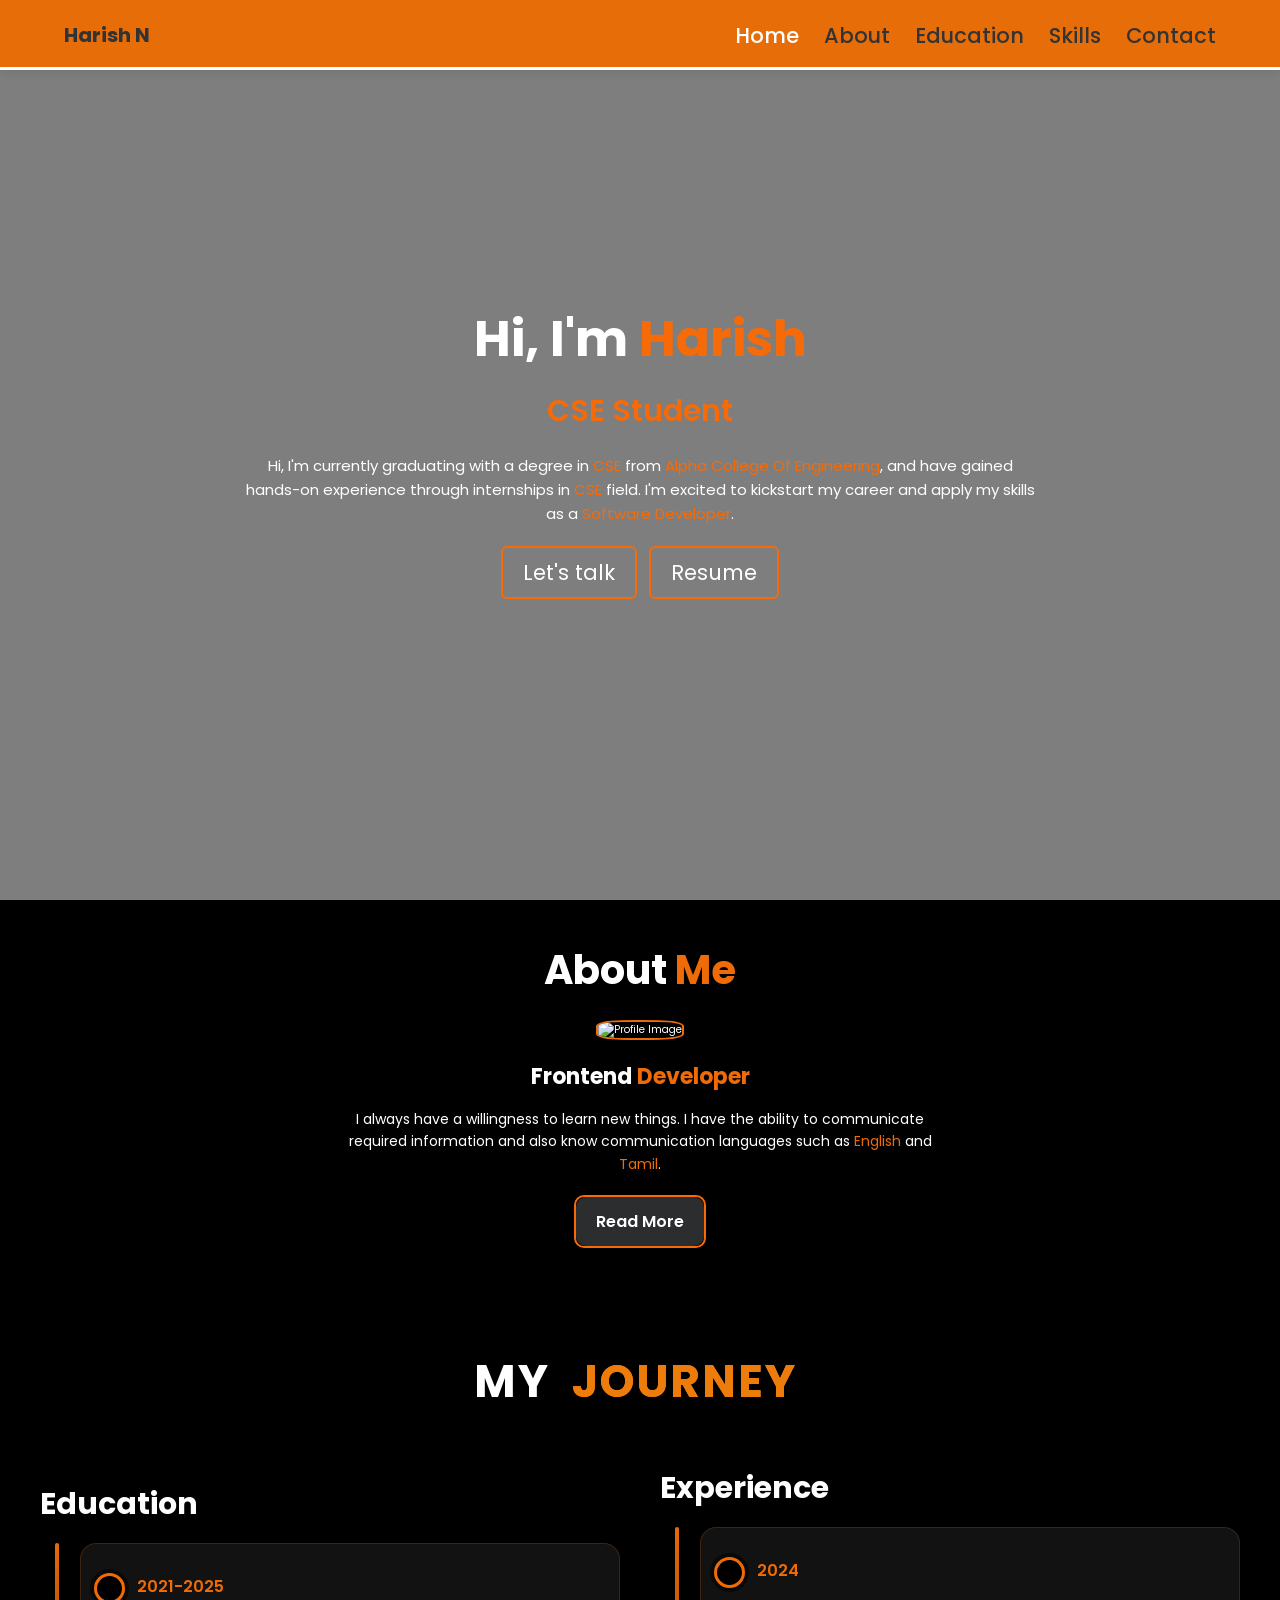
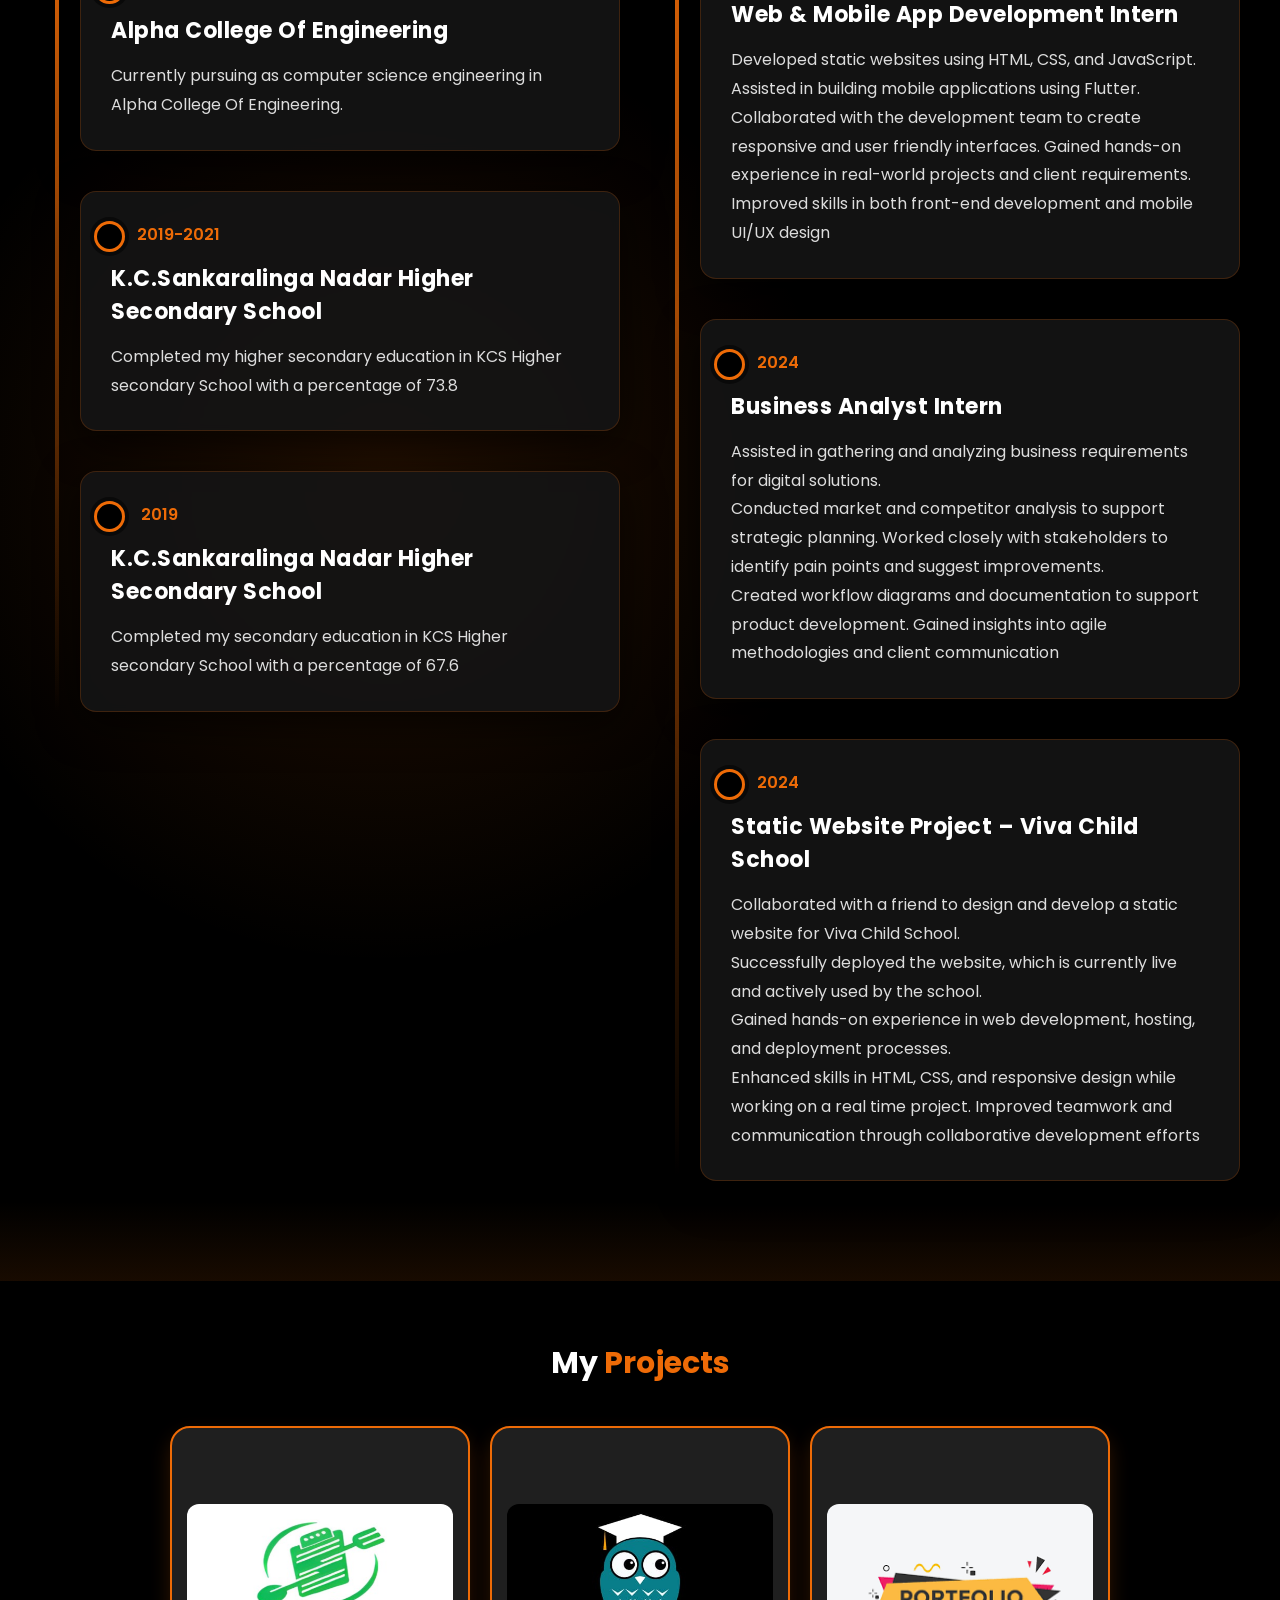
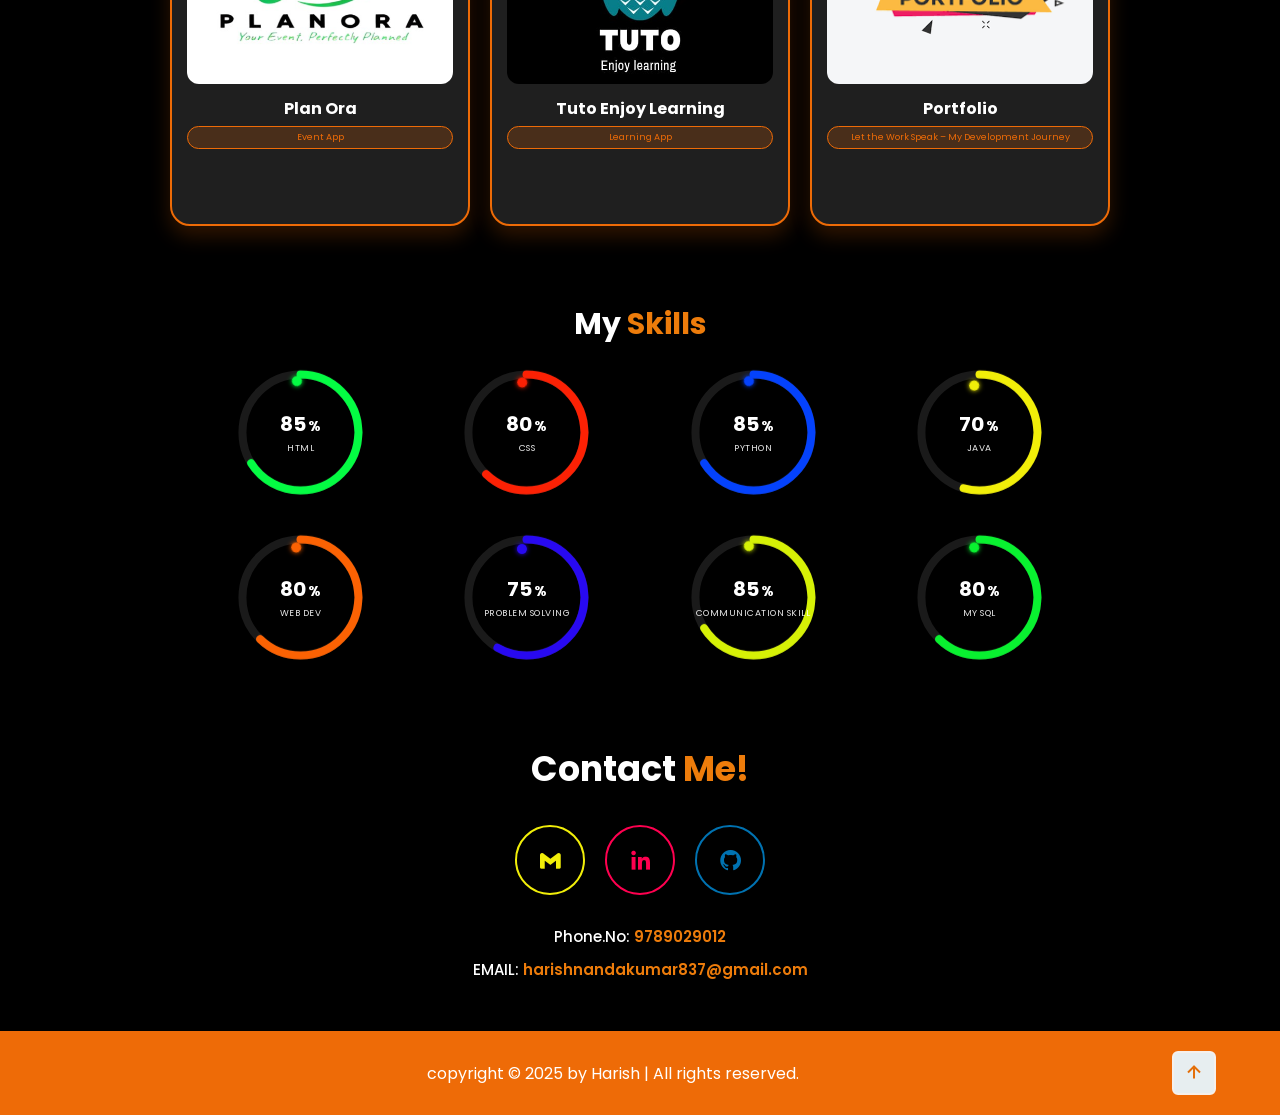
==== index.html @ 90ddfc9c "index.html" ====
<!DOCTYPE html>
<html lang="en">
<head>
    <meta charset="UTF-8">
    <meta http-equiv="X-UA-compatible" content="IE=edge">
    <meta name="viewport" content="width=device-width, initial-scale=1.0">
    <title>Myself</title>
    <link rel="stylesheet" href="style.css">
    
    <!--box icons -->
    <link href='https://unpkg.com/boxicons@2.1.4/css/boxicons.min.css' rel='stylesheet'>

    <script>
        (function(){if(!window.chatbase||window.chatbase("getState")!=="initialized"){window.chatbase=(...arguments)=>{if(!window.chatbase.q){window.chatbase.q=[]}window.chatbase.q.push(arguments)};window.chatbase=new Proxy(window.chatbase,{get(target,prop){if(prop==="q"){return target.q}return(...args)=>target(prop,...args)}})}const onLoad=function(){const script=document.createElement("script");script.src="https://www.chatbase.co/embed.min.js";script.id="yEPP8QdII_IVqNDQfXIu7";script.domain="www.chatbase.co";document.body.appendChild(script)};if(document.readyState==="complete"){onLoad()}else{window.addEventListener("load",onLoad)}})();
        </script>
    
</head>
<body>
    <!-- header section design -->

<header class="header">
    <a href="#" class="logo">Harish N<span class="animate" style="--i:1;"></span></a>
    
    <div class="hamburger" id="hamburger">
        <span class="bar"></span>
        <span class="bar"></span>
        <span class="bar"></span>
        <span class="animate" style="--i:2;"></span>
    </div>
    
    <nav class="navbar">
        <a href="#home" class="nav-link active">Home</a>
        <a href="#about" class="nav-link">About</a>
        <a href="#education" class="nav-link">Education</a>
        <a href="#skills1" class="nav-link">Skills</a>
        <a href="#contact" class="nav-link">Contact</a>
        
        <span class="active-nav"></span>
        <span class="animate" style="--i:2;"></span>
    </nav>
</header>

<section class="home" id="home">
  <div class="video-background">
    <video autoplay muted loop playsinline>
      <source src="./vd1.mp4" type="video/mp4">
      Your browser does not support the video tag.
    </video>
    <div class="video-overlay"></div>
  </div>

  <div class="home-content">
    <h1>Hi, I'm <span class="orange-text">Harish</span></h1>
    <div class="text-animate">
      <h3 class="animated-title">CSE Student</h3>
    </div>
    <p class="intro-text">
      Hi, I'm currently graduating with a degree in <span class="orange-text">CSE</span> from 
      <span class="orange-text">Alpha College Of Engineering</span>, and have gained hands-on 
      experience through internships in <span class="orange-text">CSE</span> field. I'm excited 
      to kickstart my career and apply my skills as a <span class="orange-text">Software Developer</span>.
    </p>
    <div class="btn-box">
      <a href="#contact" class="btn">Let's talk</a>
      <a target="_blank" href="./Harish Resume (8).pdf" class="btn">Resume</a>
    </div>
  </div>
</section>

<!-- About Section -->
<section class="about" id="about">
  <h2 class="heading">About <span>Me</span></h2>

  <div class="about-img">
    <img src="./IMG_2730.JPG" alt="Profile Image">
    <span class="circle-spin"></span>
  </div>

  <div class="about-content">
    <h3>Frontend <span>Developer</span></h3>
    <p>
      I always have a willingness to learn new things. I have the ability to communicate required information and also know communication languages such as 
      <span>English</span> and <span>Tamil</span>.
    </p>
    <div class="btn-box1">
      <a href="#" class="btn">Read More</a>
    </div>
  </div>
</section>


      <!--Education-->
     <section class="education" id="education">
        <h2 class="heading">My <span style = "color:rgb(237, 124, 11);">Journey</span></h2>
        
        <div class="education-row">
            <div class="education-column">
               &nbsp;&nbsp;&nbsp; <h3 class="title" style="font-size: 3rem;">Education</h3>
                <br>



                <div class="education-box">
                    <div class="education-content">
                        <div class="content">
                            <div class="year"><i class='bx bxs-calender'></i>&nbsp;&nbsp;&nbsp;&nbsp;2021-2025</div>
                            <h3> Alpha College Of Engineering</h3>
                            <p> Currently pursuing as computer science engineering in Alpha College Of Engineering. </p>
                        </div>
                    </div>


                    <div class="education-content">
                        <div class="content">
                            <div class="year"><i class='bx bxs-calender'></i>&nbsp;&nbsp;&nbsp;&nbsp;2019-2021</div>
                            <h3> K.C.Sankaralinga Nadar Higher Secondary School</h3>
                            <p> Completed my higher secondary education in KCS Higher secondary School with a percentage of 73.8 </p>
                        </div>
                    </div>

                    <div class="education-content">
                        <div class="content">
                            <div class="year"><i class='bx bxs-calender'></i> &nbsp;&nbsp;&nbsp;&nbsp;&nbsp;2019</div>
                            <h3> K.C.Sankaralinga Nadar Higher Secondary School</h3>
                            <p> Completed my secondary education in KCS Higher secondary  School with a percentage of 67.6</p>
                        </div>
                    </div>


                </div>
            </div>
        
        


        <!--Experience--> 
       
        
            <div class="education-column">
               <h3 class="title" style="font-size: 3rem;">Experience</h3>
               <br>


                <div class="education-box">
                    <div class="education-content">
                        <div class="content">
                            <div class="year"><i class='bx bxs-calender'></i>&nbsp;&nbsp;&nbsp;&nbsp;2024</div>
                            <h3> Web & Mobile App Development Intern </h3>
                            <p> Developed static websites using HTML, CSS, and JavaScript.
 <br>Assisted in building mobile applications using Flutter.
 Collaborated with the development team to create responsive and user
friendly interfaces.
 Gained hands-on experience in real-world projects and client requirements.
 Improved skills in both front-end development and mobile UI/UX design </p>
                        </div>
                    </div>


                    <div class="education-content">
                        <div class="content">
                            <div class="year"><i class='bx bxs-calender'></i>&nbsp;&nbsp;&nbsp;&nbsp;2024</div>
                            <h3>  Business Analyst Intern</h3>
                            <p>  Assisted in gathering and analyzing business requirements for digital
 solutions. <br>
 Conducted market and competitor analysis to support strategic planning.
 Worked closely with stakeholders to identify pain points and suggest
 improvements. <br>
 Created workflow diagrams and documentation to support product
 development.
 Gained insights into agile methodologies and client communication </p>
                        </div>
                    </div>
                    
                    <div class="education-content">
                        <div class="content">
                            <div class="year"><i class='bx bxs-calender'></i>&nbsp;&nbsp;&nbsp;&nbsp;2024</div>
                            <h3>  Static Website Project – Viva Child School</h3>
                            <p> Collaborated with a friend to design and develop a static website for Viva Child
 School. <br>
 Successfully deployed the website, which is currently live and actively used by
 the school. <br>
 Gained hands-on experience in web development, hosting, and deployment
 processes. <br>
 Enhanced skills in HTML, CSS, and responsive design while working on a real
time project.
 Improved teamwork and communication through collaborative development
 efforts</p>
                        </div>
                    </div>

                </div>
            </div>


        </div>
        

     </section>

 





<section class="projects" id="projects">
  <h2 class="heading">My <span>Projects</span></h2>

  <div class="projects-container">
    <!-- Project 1: Plan Ora -->
    <div class="project-card">
      <div class="project-inner">
        <div class="project-front">
          <img src="WhatsApp Image 2025-06-29 at 5.34.53 PM.jpeg" alt="Plan Ora" class="project-img">
          <h3 class="project-title">Plan Ora</h3>
          <span class="project-badge">Event App</span>
        </div>
        <div class="project-back">
          <div class="project-details">
            <h3>Plan Ora</h3>
            <p>Plan Ora solves the common chaos of event planning by putting everything in one simple app. It’s mobile-first, intuitive, and efficient — a perfect companion for any event host.</p>
            <ul class="project-tech">
              <li>Flutter</li>
              <li>Firebase</li>
              <li>FlutterFlow</li>
            </ul>
          </div>
        </div>
      </div>
    </div>

    <!-- Project 2: Tuto Enjoy Learning -->
    <div class="project-card">
      <div class="project-inner">
        <div class="project-front">
          <img src="tuto1.jpg" alt="Tuto App" class="project-img">
          <h3 class="project-title">Tuto Enjoy Learning</h3>
          <span class="project-badge">Learning App</span>
        </div>
        <div class="project-back">
          <div class="project-details">
            <h3>Tuto: Enjoy Learning</h3>
            <p>Learning app designed to simplify topics with notes,videos and previous year Question Paper.</p>
            <ul class="project-tech">
              <li>FlutterFlow</li>
              <li>Firebase</li>
              <li>Flutter</li>
            </ul>
          </div>
        </div>
      </div>
    </div>
     <!-- Project 3: Portfolio-->
    <div class="project-card">
      <div class="project-inner">
        <div class="project-front">
          <img src="images.png" alt="Plan Ora" class="project-img">
          <h3 class="project-title">Portfolio</h3>
          <span class="project-badge">Let the Work Speak – My Development Journey</span>
        </div>
        <div class="project-back">
          <div class="project-details">
            <h3>Portfolio</h3>
            <p>This interactive portfolio was built to showcase my skills, creativity, and journey as a developer and designer. With a dark-themed UI, smooth transitions, and responsive layout, it reflects my attention to detail and user-focused design approach. The site includes sections like About Me, Education, Projects, and Contact — each crafted to deliver a seamless experience across devices.

</p>
            <ul class="project-tech">
              <li>HTML</li>
              <li>CSS</li>
              <li>Java Script</li>
            </ul>
          </div>
        </div>
      </div>
    </div>
  </div>
</section>


<!-- skills.html -->
<section class="skills1" id="skills1">
    <h2 class="heading">My <span style="color:rgb(237, 124, 11);">Skills</span></h2>
    <div class="skills-container">
        <!-- Skill 1 - HTML -->
        <div class="skill-card">
            <div class="percent" style="--clr:#04fc43;--num:85;">
                <div class="dot"></div>
                <svg>
                    <circle cx="50%" cy="50%" r="45%"></circle>
                    <circle cx="50%" cy="50%" r="45%"></circle>
                </svg>
                <div class="number">
                    <h2>85<span>%</span></h2>
                    <p>HTML</p>
                </div>
            </div>
        </div>

        <!-- Skill 2 - CSS -->
        <div class="skill-card">
            <div class="percent" style="--clr:#fc2104;--num:80;">
                <div class="dot"></div>
                <svg>
                    <circle cx="50%" cy="50%" r="45%"></circle>
                    <circle cx="50%" cy="50%" r="45%"></circle>
                </svg>
                <div class="number">
                    <h2>80<span>%</span></h2>
                    <p>CSS</p>
                </div>
            </div>
        </div>

        <!-- Skill 3 - Python -->
        <div class="skill-card">
            <div class="percent" style="--clr:#0442fc;--num:85;">
                <div class="dot"></div>
                <svg>
                    <circle cx="50%" cy="50%" r="45%"></circle>
                    <circle cx="50%" cy="50%" r="45%"></circle>
                </svg>
                <div class="number">
                    <h2>85<span>%</span></h2>
                    <p>Python</p>
                </div>
            </div>
        </div>

        <!-- Skill 4 - Java -->
        <div class="skill-card">
            <div class="percent" style="--clr:#f1ee09;--num:70;">
                <div class="dot"></div>
                <svg>
                    <circle cx="50%" cy="50%" r="45%"></circle>
                    <circle cx="50%" cy="50%" r="45%"></circle>
                </svg>
                <div class="number">
                    <h2>70<span>%</span></h2>
                    <p>Java</p>
                </div>
            </div>
        </div>

        <!-- Skill 5 - Web Dev -->
        <div class="skill-card">
            <div class="percent" style="--clr:#fb6203;--num:80;">
                <div class="dot"></div>
                <svg>
                    <circle cx="50%" cy="50%" r="45%"></circle>
                    <circle cx="50%" cy="50%" r="45%"></circle>
                </svg>
                <div class="number">
                    <h2>80<span>%</span></h2>
                    <p>Web Dev</p>
                </div>
            </div>
        </div>

        <!-- Skill 6 - Data Analysis -->
        <div class="skill-card">
            <div class="percent" style="--clr:#2809f1;--num:75;">
                <div class="dot"></div>
                <svg>
                    <circle cx="50%" cy="50%" r="45%"></circle>
                    <circle cx="50%" cy="50%" r="45%"></circle>
                </svg>
                <div class="number">
                    <h2>75<span>%</span></h2>
                    <p>Problem Solving</p>
                </div>
            </div>
        </div>

        <!-- Skill 7 - Communication -->
        <div class="skill-card">
            <div class="percent" style="--clr:#d6f106;--num:85;">
                <div class="dot"></div>
                <svg>
                    <circle cx="50%" cy="50%" r="45%"></circle>
                    <circle cx="50%" cy="50%" r="45%"></circle>
                </svg>
                <div class="number">
                    <h2>85<span>%</span></h2>
                    <p>Communication Skill</p>
                </div>
            </div>
        </div>

        <!-- Skill 8 - Problem Solving -->
        <div class="skill-card">
            <div class="percent" style="--clr:#09f130;--num:80;">
                <div class="dot"></div>
                <svg>
                    <circle cx="50%" cy="50%" r="45%"></circle>
                    <circle cx="50%" cy="50%" r="45%"></circle>
                </svg>
                <div class="number">
                    <h2>80<span>%</span></h2>
                    <p>My SQL</p>
                </div>
            </div>
        </div>
    </div>
</section>


<!-- Contact Section -->
<section class="contact" id="contact">
    <h1 class="heading">Contact <span style="color:rgb(237, 124, 11);">Me!</span></h1>
    
    <div class="contact-content">
        <div class="home-sci">
            <a href="https://mail.google.com/mail/u/0/#inbox" style="--color: #f1ee09"><i class='bx bxl-gmail'></i></a>
            <a href="https://www.linkedin.com/in/mani-kumar-gk-b82547330/" style="--color: #FF0050"><i class='bx bxl-linkedin'></i></a> 
            <a href="https://github.com/MANIKUMAR444?tab=repositories" style="--color: #0072b1"><i class='bx bxl-github'></i></a>
        </div>
        
        <div class="contact-info">
            <h2>Phone.No: <span>9789029012</span></h2>
            <h3>EMAIL: <span>harishnandakumar837@gmail.com</span></h3>
        </div>
    </div>
</section>

<!-- Footer Section -->
<footer class="footer">
    <div class="footer-container">
        <div class="footer-text">
            <p>copyright &copy; 2025 by Harish | All rights reserved.</p>
        </div>
        <div class="footer-iconTop">
            <a href="#" aria-label="Back to top"><i class='bx bx-up-arrow-alt'></i></a>
        </div>
    </div>
</footer>
<script src="./script.js"></script>
</body>


</header>
</html>
---- style.css ----
@import url('https://fonts.googleapis.com/css2?family=Poppins:wght@300;400;500;600;700;800;900&display=swap');

* {
    margin: 0;
    padding: 0;
    box-sizing: border -box;
    text-decoration: none;
    border: none;
    outline:none;
    scroll-behavior: smooth;
    font-family: 'poppins', sans-serif;
}
:root {
    --bg-color:#000000;
    --second-bg-color:#112e4z;
    --text-color:#ededed;
    --main-color:#11a3dc;
}

html {
    font-size: 62.5%;
    overflow:-xhidden;
}
body{
    background-color: var(--bg-color);
    color: var(--text-color);
}


/* Base Variables */
:root {
    --primary-color: rgb(231, 109, 9);
    --text-color: #333;
    --bg-color: #fdfdfd;
    --nav-height: 70px;
    --transition-speed: 0.3s;
}

/* Reset and Base Styles */
* {
    margin: 0;
    padding: 0;
    box-sizing: border-box;
}

body {
    font-family: 'Segoe UI', Tahoma, Geneva, Verdana, sans-serif;
    overflow-x: hidden;
}

/* Header Styles */
.header {
    position: fixed;
    top: 0;
    left: 0;
    width: 100%;
    height: var(--nav-height);
    padding: 0 5%;
    background: var(--primary-color);
    display: flex;
    justify-content: space-between;
    align-items: center;
    z-index: 1000;
    box-shadow: 0 2px 10px rgba(0, 0, 0, 0.1);
}

.logo {
    font-size: 2rem;
    color: var(--text-color);
    font-weight: 700;
    text-decoration: none;
    z-index: 1001;
}

/* Navigation Styles - Desktop */
.navbar {
    display: flex;
    align-items: center;
    transition: all var(--transition-speed) ease;
}

.nav-link {
    font-size: 2.1rem;
    color: var(--text-color);
    font-weight: 500;
    margin-left: 2.5rem;
    text-decoration: none;
    position: relative;
    padding: 0.5rem 0;
    transition: color var(--transition-speed) ease;
}

.nav-link:hover,
.nav-link.active {
    color: #fff;
}

.active-nav {
    position: absolute;
    bottom: 0;
    left: 0;
    width: 100%;
    height: 3px;
    background: #fff;
    transition: all var(--transition-speed) ease;
}

/* Hamburger Menu - Hidden on Desktop */
.hamburger {
    display: none;
    cursor: pointer;
    z-index: 1001;
}

.hamburger .bar {
    display: block;
    width: 25px;
    height: 3px;
    margin: 5px auto;
    background: var(--text-color);
    transition: all var(--transition-speed) ease;
}

/* Responsive Styles */
@media (max-width: 992px) {
    .header {
        padding: 0 3%;
    }
    
    .nav-link {
        margin-left: 1.8rem;
    }
}

/* Tablet and Mobile Styles */
@media (max-width: 768px) {
    .hamburger {
        display: block;
    }
    
    .hamburger.active .bar:nth-child(1) {
        transform: translateY(8px) rotate(45deg);
    }
    
    .hamburger.active .bar:nth-child(2) {
        opacity: 0;
    }
    
    .hamburger.active .bar:nth-child(3) {
        transform: translateY(-8px) rotate(-45deg);
    }
    
    .navbar {
        position: fixed;
        top: var(--nav-height);
        right: -100%;
        width: 70%;
        height: calc(100vh - var(--nav-height));
        background: var(--primary-color);
        flex-direction: column;
        justify-content: flex-start;
        padding-top: 3rem;
        transition: all var(--transition-speed) ease;
    }
    
    .navbar.active {
        right: 0;
    }
    
    .nav-link {
        margin: 1.5rem 0;
        font-size: 1.3rem;
        transform: translateX(20px);
        opacity: 0;
        transition: all 0.4s ease;
    }
    
    .navbar.active .nav-link {
        transform: translateX(0);
        opacity: 1;
    }
    
    /* Staggered animation for nav links */
    .navbar.active .nav-link:nth-child(1) { transition-delay: 0.1s; }
    .navbar.active .nav-link:nth-child(2) { transition-delay: 0.2s; }
    .navbar.active .nav-link:nth-child(3) { transition-delay: 0.3s; }
    .navbar.active .nav-link:nth-child(4) { transition-delay: 0.4s; }
    .navbar.active .nav-link:nth-child(5) { transition-delay: 0.5s; }
    
    .active-nav {
        display: none;
    }
}

/* Small Mobile Screens */
@media (max-width: 480px) {
    .navbar {
        width: 80%;
    }
    
    .logo {
        font-size: 1.8rem;
    }
    
    .nav-link {
        font-size: 1.2rem;
    }
}



/* --- Home Section with Video Background --- */
.home {
  position: relative;
  width: 100%;
  height: 100vh;
  overflow: hidden;
  display: flex;
  align-items: center;
  justify-content: center;
}

/* Video background container */
.video-background {
  position: absolute;
  top: 0;
  left: 0;
  height: 100%;
  width: 100%;
  z-index: 0;
  overflow: hidden;
}

/* Video element */
.video-background video {
  width: 100%;
  height: 100%;
  object-fit: cover;
  display: block;
}

/* Overlay to darken video */
.video-overlay {
  position: absolute;
  top: 0;
  left: 0;
  width: 100%;
  height: 100%;
  background-color: rgba(0, 0, 0, 0.5); /* adjust darkness here */
  z-index: 1;
}

/* Content over video */
.home-content {
  position: relative;
  z-index: 2;
  max-width: 90%;
  text-align: center;
  color: #fff;
  padding: 0 1rem;
}

.home-content h1 {
  font-size: clamp(2.5rem, 8vw, 5rem);
  margin-bottom: 1.2rem;
  font-weight: 700;
}

.animated-title {
  font-size: clamp(1.5rem, 6vw, 3rem);
  font-weight: 600;
  color: rgb(246, 107, 8);
  margin-bottom: 2rem;
}

.orange-text {
  color: rgb(246, 107, 8);
}

.intro-text {
  font-size: clamp(1rem, 3vw, 1.5rem);
  line-height: 1.6;
  max-width: 800px;
  margin: 0 auto 2rem;
}

.btn-box {
  display: flex;
  justify-content: center;
  gap: 1.2rem;
  flex-wrap: wrap;
  margin-top: 1.5rem;
}

.btn {
  padding: 0.9rem 2rem;
  border: 2px solid rgb(246, 107, 8);
  color: #fff;
  font-size: 2.1rem;
  text-decoration: none;
  border-radius: 6px;
  position: relative;
  overflow: hidden;
  transition: all 0.3s ease;
  background: transparent;
}

.btn::before {
  content: '';
  position: absolute;
  width: 0%;
  height: 100%;
  background: rgb(246, 107, 8);
  top: 0;
  left: 0;
  z-index: -1;
  transition: width 0.4s;
}

.btn:hover::before {
  width: 100%;
}

.btn:hover {
  color: #000;
}

/* --- Responsive Padding Fix --- */
@media (max-width: 768px) {
  .home-content {
    padding: 1rem 0.5rem;
  }

  .btn {
    width: 100%;
    text-align: center;
  }
}

/* About Section */
.about {
  color: #fff;
  background: #000;
  display: flex;
  flex-direction: column;
  align-items: center;
  text-align: center;
  padding: 4rem 1.5rem;
}

/* Heading */
.heading {
  font-size: 4rem;
  margin-bottom: 2rem;
}

.heading span,
.about-content h3 span,
.about-content p span {
  color: #ee6b07;
}

/* Image */
.about-img {
  max-width: 240px;
  width: 100%;
  border-radius: 50%;
  overflow: hidden;
  margin-bottom: 2rem;
}

.about-img img {
  width: 100%;
  height: auto;
  border-radius: 30%;
  border: 0.2rem solid #ee6b07;
  object-fit: cover;
}

/* Content */
.about-content {
  max-width: 600px;
}

.about-content h3 {
  font-size: 2.2rem;
  margin-bottom: 1rem;
}

.about-content p {
  font-size: 1.4rem;
  margin: 1.5rem 0 2rem;
  line-height: 1.6;
}

/* Button */
.btn-box1 {
  display: flex;
  justify-content: center;
}

.btn-box1 .btn {
  position: relative;
  display: inline-flex;
  justify-content: center;
  align-items: center;
  padding: 1.2rem 2rem;
  color: #fff;
  font-size: 1.6rem;
  font-weight: 600;
  text-decoration: none;
  border-radius: 10px;
  z-index: 0;
  transition: 0.3s;
}

/* Glowing effect */
.btn-box1 .btn::after {
  content: "";
  position: absolute;
  width: 100%;
  height: 100%;
  background-color: #2b2d2e;
  border-radius: 10px;
  z-index: -1;
}

.btn-box1 .btn::before {
  content: "";
  position: absolute;
  top: -2px;
  left: -2px;
  width: calc(100% + 4px);
  height: calc(100% + 4px);
  background: linear-gradient(
    45deg,
    #ff0000, #ff7300, #fffb00, #48ff00,
    #00ffd5, #002bff, #ff00cb, #ff0000
  );
  background-size: 600%;
  filter: blur(8px);
  animation: glowing 20s linear infinite;
  opacity: 0;
  z-index: -2;
  border-radius: 10px;
  transition: opacity 0.3s ease-in-out;
}

.btn-box1 .btn:hover::before {
  opacity: 1;
}

.btn-box1 .btn:active {
  color: #000;
  font-weight: bold;
}

.btn-box1 .btn:active::after {
  background: transparent;
}

@keyframes glowing {
  0% { background-position: 0 0; }
  50% { background-position: 400% 0; }
  100% { background-position: 0 0; }
}

/* Responsive Styles */
@media (max-width: 768px) {
  .heading {
    font-size: 3rem;
  }

  .about-img {
    max-width: 180px;
  }

  .about-content h3 {
    font-size: 1.9rem;
  }

  .about-content p {
    font-size: 1.3rem;
  }

  .btn-box1 .btn {
    font-size: 1.4rem;
    padding: 1rem 1.5rem;
  }
}

@media (max-width: 480px) {
  .heading {
    font-size: 2.5rem;
  }

  .about-img {
    max-width: 150px;
  }

  .about-content h3 {
    font-size: 1.7rem;
  }

  .about-content p {
    font-size: 1.2rem;
  }

  .btn-box1 .btn {
    font-size: 1.3rem;
    padding: 0.9rem 1.2rem;
  }
}

/* Education Section - Ultra Premium Hover */
.education {
  background: #000;
  color: #fff;
  padding: 6rem 2rem;
  position: relative;
  overflow: hidden;
}

.education::before {
  content: '';
  position: absolute;
  top: 0;
  left: 0;
  width: 100%;
  height: 100%;
  background: 
    radial-gradient(circle at 30% 50%, rgba(238, 107, 7, 0.15) 0%, transparent 40%),
    linear-gradient(to bottom, transparent 95%, rgba(238, 107, 7, 0.1));
  z-index: 0;
}

.education .heading {
  font-size: 4.5rem;
  text-align: center;
  margin-bottom: 5rem;
  position: relative;
  z-index: 2;
  font-weight: 700;
  text-transform: uppercase;
  letter-spacing: 2px;
}

.education .heading span {
  position: relative;
  background: linear-gradient(to right, #ee6b07, #ff9a3d);
  -webkit-background-clip: text;
  background-clip: text;
  color: transparent;
  padding: 0 10px;
}

/* Timeline Structure */
.education-row {
  display: flex;
  flex-wrap: wrap;
  justify-content: space-between;
  gap: 4rem;
  position: relative;
  z-index: 1;
  max-width: 1400px;
  margin: 0 auto;
}

.education-column {
  flex: 1 1 45%;
  min-width: 300px;
}

/* Premium Timeline Design */
.education-box {
  position: relative;
  padding-left: 4rem;
}

.education-box::before {
  content: '';
  position: absolute;
  top: 0;
  left: 1.5rem;
  height: 100%;
  width: 4px;
  background: linear-gradient(to bottom, 
    #ee6b07 0%, 
    rgba(238, 107, 7, 0.7) 30%, 
    rgba(238, 107, 7, 0.3) 70%, 
    transparent 100%);
  border-radius: 3px;
}

/* Ultra Premium Card */
.education-content {
  position: relative;
  margin-bottom: 4rem;
}

.education-content .content {
  padding: 3rem;
  background: rgba(20, 20, 20, 0.9);
  border-radius: 16px;
  border: 1px solid rgba(238, 107, 7, 0.2);
  box-shadow: 0 12px 40px rgba(0, 0, 0, 0.6);
  transition: all 0.5s cubic-bezier(0.215, 0.61, 0.355, 1);
  position: relative;
  overflow: hidden;
  backdrop-filter: blur(5px);
}

/* Revolutionary Hover Effect */
.education-content .content::before {
  content: '';
  position: absolute;
  top: 0;
  left: -100%;
  width: 100%;
  height: 100%;
  background: linear-gradient(90deg, 
    transparent, 
    rgba(238, 107, 7, 0.2), 
    transparent);
  transition: 0.6s;
}

.education-content .content:hover {
  background: #ee6b07;
  transform: translateY(-10px) scale(1.02);
  box-shadow: 
    0 20px 50px rgba(238, 107, 7, 0.5),
    0 0 0 3px rgba(255, 255, 255, 0.1);
  border-color: transparent;
}

.education-content .content:hover::before {
  left: 100%;
}

/* Animated Timeline Dot */
.education-content::after {
  content: '';
  position: absolute;
  top: 30px;
  left: 1.35rem;
  width: 2.5rem;
  height: 2.5rem;
  background: #000;
  border: 3px solid #ee6b07;
  border-radius: 50%;
  z-index: 2;
  transition: all 0.5s ease;
  box-shadow: 0 0 0 4px rgba(0, 0, 0, 0.5);
}

.education-content:hover::after {
  background: #ee6b07;
  transform: scale(1.1);
  box-shadow: 
    0 0 0 4px rgba(0, 0, 0, 0.5),
    0 0 20px 5px rgba(238, 107, 7, 0.8);
}

/* Content Styling */
.education-content .year {
  font-size: 1.6rem;
  color: #ee6b07;
  margin-bottom: 1rem;
  display: flex;
  align-items: center;
  font-weight: 600;
  transition: all 0.4s ease;
}

.education-content .content:hover .year {
  color: #000;
}

.education-content .year i {
  margin-right: 1rem;
  font-size: 1.8rem;
}

.education-content h3 {
  font-size: 2.2rem;
  margin: 1.5rem 0;
  color: #fff;
  font-weight: 700;
  letter-spacing: 0.5px;
  transition: all 0.4s ease;
}

.education-content .content:hover h3 {
  color: #000;
  text-shadow: 0 2px 5px rgba(0, 0, 0, 0.1);
}

.education-content p {
  font-size: 1.6rem;
  line-height: 1.8;
  color: #ddd;
  transition: all 0.4s ease;
}

.education-content .content:hover p {
  color: #000;
}

/* Responsive Design */
@media (max-width: 1400px) {
  .education-row {
    max-width: 1200px;
  }
}

@media (max-width: 1200px) {
  .education .heading {
    font-size: 4rem;
  }
  .education-content .content {
    padding: 2.5rem;
  }
}

@media (max-width: 992px) {
  .education {
    padding: 5rem 1.5rem;
  }
  .education-row {
    gap: 3rem;
  }
  .education-box {
    padding-left: 3.5rem;
  }
}

@media (max-width: 768px) {
  .education .heading {
    font-size: 3.5rem;
  }
  .education-row {
    flex-direction: column;
  }
  .education-column {
    flex: 1 1 100%;
  }
  .education-box::before {
    left: 1.25rem;
  }
  .education-content::after {
    left: 1.1rem;
  }
}

@media (max-width: 576px) {
  .education {
    padding: 4rem 1rem;
  }
  .education .heading {
    font-size: 3rem;
    margin-bottom: 4rem;
  }
  .education-content .content {
    padding: 2rem;
  }
  .education-content h3 {
    font-size: 2rem;
  }
  .education-content p {
    font-size: 1.5rem;
  }
}

@media (max-width: 400px) {
  .education .heading {
    font-size: 2.5rem;
  }
  .education-box {
    padding-left: 3rem;
  }
  .education-content::after {
    width: 2.2rem;
    height: 2.2rem;
    left: 0.9rem;
  }
  .education-content .year {
    font-size: 1.4rem;
  }
}



/* CSS - Perfectly Responsive Skills Section */
.skills1 {
    background: #000;
    padding: 2rem 1rem;
    width: 100%;
    box-sizing: border-box;
}

.skills1 .heading {
    font-size: clamp(1.8rem, 6vw, 3rem);
    text-align: center;
    margin-bottom: 1.5rem;
    color: #fff;
    line-height: 1.2;
}

.skills1 .heading span {
    color: rgb(237, 124, 11);
}

/* Container with perfect spacing */
.skills-container {
    display: grid;
    grid-template-columns: repeat(auto-fit, minmax(120px, 1fr));
    gap: 1rem;
    width: 100%;
    max-width: 800px;
    margin: 0 auto;
    padding: 0 0.5rem;
    justify-items: center;
}

/* Skill card with fixed aspect ratio */
.skill-card {
    position: relative;
    width: 100%;
    max-width: 150px;
    aspect-ratio: 1/1;
    display: flex;
    justify-content: center;
    align-items: center;
    padding: 5%;
    box-sizing: border-box;
}

/* Circular progress with perfect centering */
.skill-card .percent {
    position: relative;
    width: 100%;
    height: 100%;
}

.skill-card .percent svg {
    width: 100%;
    height: 100%;
    transform: rotate(-90deg);
}

.skill-card .percent svg circle {
    fill: transparent;
    stroke-width: 8;
    stroke: #1a1a1a;
    stroke-linecap: round;
    transform-origin: 50% 50%;
}

.skill-card .percent svg circle:nth-child(2) {
    stroke: var(--clr);
    stroke-dasharray: 283;
    stroke-dashoffset: calc(283 - (283 * var(--num)) / 100);
    opacity: 0;
    animation: fadeIn 1s linear forwards;
    animation-delay: 1s;
}

/* Dot indicator */
.dot {
    position: absolute;
    top: 5%;
    left: 50%;
    width: 10px;
    height: 10px;
    background: var(--clr);
    border-radius: 50%;
    transform: translateX(-50%) rotate(calc(3.6deg * var(--num)));
    transform-origin: bottom center;
    z-index: 10;
    animation: rotateDot 2s linear forwards;
    box-shadow: 0 0 5px var(--clr);
}

/* Centered number display */
.number {
    position: absolute;
    top: 50%;
    left: 50%;
    transform: translate(-50%, -50%);
    text-align: center;
    width: 100%;
    opacity: 0;
    animation: fadeIn 1s linear forwards;
    animation-delay: 1.5s;
}

.number h2 {
    font-size: clamp(1.2rem, 5vw, 2rem);
    color: #fff;
    margin: 0;
    display: flex;
    justify-content: center;
    align-items: baseline;
}

.number h2 span {
    font-size: 0.7em;
    margin-left: 2px;
}

.number p {
    font-size: clamp(0.6rem, 3vw, 0.9rem);
    color: rgba(255, 255, 255, 0.9);
    margin-top: 0.3rem;
    text-transform: uppercase;
    letter-spacing: 0.5px;
}

/* Animations */
@keyframes fadeIn {
    0% { opacity: 0; }
    100% { opacity: 1; }
}

@keyframes rotateDot {
    0% { transform: translateX(-50%) rotate(0deg); }
    100% { transform: translateX(-50%) rotate(calc(3.6deg * var(--num))); }
}

/* Responsive adjustments */
@media (max-width: 480px) {
    .skills-container {
        grid-template-columns: repeat(2, 1fr);
        gap: 0.8rem;
    }
    .skill-card {
        max-width: 130px;
    }
}

@media (min-width: 768px) {
    .skills-container {
        grid-template-columns: repeat(3, 1fr);
        max-width: 900px;
    }
}

@media (min-width: 992px) {
    .skills-container {
        grid-template-columns: repeat(4, 1fr);
        gap: 1.5rem;
    }
}


/* Contact Section - Fully Responsive */
.contact {
    background: #000;
    color: #fff;
    padding: 5rem 1rem;
    text-align: center;
    width: 100%;
    position: relative;
}

.contact .heading {
    font-size: clamp(2rem, 8vw, 3.5rem);
    margin-bottom: 2rem;
    position: relative;
    display: inline-block;
}

.contact-content {
    max-width: 800px;
    margin: 0 auto;
    display: flex;
    flex-direction: column;
    align-items: center;
    gap: 2rem;
}

.home-sci {
    display: flex;
    justify-content: center;
    gap: 2rem;
    padding: 1rem 0;
    flex-wrap: wrap;
}

.home-sci a {
    display: inline-flex;
    justify-content: center;
    align-items: center;
    width: clamp(50px, 10vw, 70px);
    height: clamp(50px, 10vw, 70px);
    background: transparent;
    border: 0.2rem solid var(--color);
    border-radius: 50%;
    font-size: clamp(1.5rem, 5vw, 2.5rem);
    color: var(--color);
    text-decoration: none;
    transition: all 0.5s ease;
    position: relative;
    overflow: hidden;
    z-index: 1;
}

.home-sci a:hover {
    background-color: var(--color);
    color: #040404;
    box-shadow: 0 0 10px var(--color),
                0 0 25px var(--color),
                0 0 50px var(--color);
    transform: translateY(-5px);
}

.contact-info {
    display: flex;
    flex-direction: column;
    gap: 1rem;
    width: 100%;
}

.contact h2, 
.contact h3 {
    font-size: clamp(1rem, 4vw, 1.5rem);
    font-weight: 500;
    color: #fff;
}

.contact h2 span, 
.contact h3 span {
    color: rgb(237, 124, 11);
    font-weight: 600;
}

/* Responsive Adjustments */
@media (max-width: 600px) {
    .contact-content {
        gap: 1.5rem;
    }
    
    .home-sci {
        gap: 1.5rem;
    }
    
    .home-sci a {
        width: 50px;
        height: 50px;
        font-size: 1.5rem;
    }
}

@media (max-width: 400px) {
    .contact {
        padding: 3rem 1rem;
    }
    
    .home-sci {
        gap: 1rem;
    }
    
    .contact-info {
        gap: 0.8rem;
    }
}


/* Footer - Fully Responsive */
.footer {
    background: #ee6b07;
    padding: 2rem 5%;
    width: 100%;
    box-sizing: border-box;
}

.footer-container {
    max-width: 1200px;
    margin: 0 auto;
    display: flex;
    justify-content: space-between;
    align-items: center;
    flex-wrap: wrap;
    gap: 1rem;
}

.footer-text {
    font-size: clamp(1rem, 3vw, 1.6rem);
    color: #fff;
    text-align: center;
    flex: 1;
    min-width: 200px;
}

.footer-iconTop {
    display: flex;
    justify-content: center;
    align-items: center;
}

.footer-iconTop a {
    position: relative;
    display: inline-flex;
    justify-content: center;
    align-items: center;
    padding: clamp(0.6rem, 2vw, 0.8rem);
    background: #e7eef0;
    border: 0.2rem solid #f6f0eb;
    border-radius: 0.6rem;
    z-index: 1;
    overflow: hidden;
    transition: all 0.3s ease;
}

.footer-iconTop a::before {
    content: '';
    position: absolute;
    top: 0;
    left: 0;
    width: 0;
    height: 100%;
    background: rgb(2, 169, 240);
    z-index: -1;
    transition: 0.5s ease;
}

.footer-iconTop a:hover::before {
    width: 100%;
}

.footer-iconTop a i {
    font-size: clamp(1.8rem, 4vw, 2.4rem);
    color: rgb(228, 111, 9);
    transition: 0.5s ease;
}

/* Responsive adjustments */
@media (max-width: 600px) {
    .footer-container {
        flex-direction: column;
        gap: 1.5rem;
    }
    
    .footer-text {
        order: 2;
        min-width: 100%;
    }
    
    .footer-iconTop {
        order: 1;
    }
}

@media (max-width: 400px) {
    .footer {
        padding: 1.5rem 5%;
    }
    
    .footer-text p {
        font-size: 0.9rem;
    }
    
    .footer-iconTop a {
        padding: 0.5rem;
    }
    
    .footer-iconTop a i {
        font-size: 1.5rem;
    }
}

.projects {
  background: #000;
  padding: 6rem 2rem;
  color: #fff;
}

.projects .heading {
  text-align: center;
  font-size: 3rem;
  margin-bottom: 4rem;
}

.projects .heading span {
  color: #ee6b07;
}

.projects-container {
  display: flex;
  flex-wrap: wrap;
  gap: 2rem;
  justify-content: center;
}

/* Flip Card Setup */
.project-card {
  width: 300px;
  height: 400px;
  perspective: 1000px;
}

.project-inner {
  position: relative;
  width: 100%;
  height: 100%;
  transition: transform 0.8s;
  transform-style: preserve-3d;
}

.project-card:hover .project-inner {
  transform: rotateY(180deg);
}

.project-front,
.project-back {
  position: absolute;
  width: 100%;
  height: 100%;
  backface-visibility: hidden;
  border-radius: 20px;
  overflow: hidden;
  display: flex;
  flex-direction: column;
  justify-content: center;
  background-color: #1f1f1f;
  border: 2px solid #ee6b07;
  padding: 1.5rem;
  box-shadow: 0 10px 20px rgba(238, 107, 7, 0.2);
}

/* Front Side */
.project-front {
  text-align: center;
  z-index: 2;
}

.project-img {
  width: 100%;
  height: 180px;
  object-fit: cover;
  border-radius: 12px;
  margin-bottom: 1.2rem;
  transition: transform 0.3s ease;
}

.project-title {
  font-size: 1.6rem;
  color: #fff;
  margin-bottom: 0.5rem;
}

.project-badge {
  background: rgba(238, 107, 7, 0.2);
  border: 1px solid #ee6b07;
  color: #ee6b07;
  border-radius: 30px;
  padding: 0.4rem 1rem;
  font-size: 0.9rem;
  display: inline-block;
}

/* Back Side */
.project-back {
  transform: rotateY(180deg);
  background: linear-gradient(135deg, #1f1f1f, #000);
  z-index: 1;
}

.project-details h3 {
  font-size: 1.5rem;
  color: #ee6b07;
  margin-bottom: 1rem;
}

.project-details p {
  font-size: 1rem;
  color: #ccc;
  margin-bottom: 1.2rem;
  line-height: 1.6;
}

.project-tech {
  display: flex;
  flex-wrap: wrap;
  gap: 0.5rem;
}

.project-tech li {
  list-style: none;
  font-size: 0.85rem;
  padding: 0.4rem 0.8rem;
  background-color: rgba(255, 255, 255, 0.1);
  color: #fff;
  border-radius: 6px;
}

/* Responsive Fixes */
@media (max-width: 768px) {
  .project-card {
    width: 90%;
    height: 380px;
  }
}
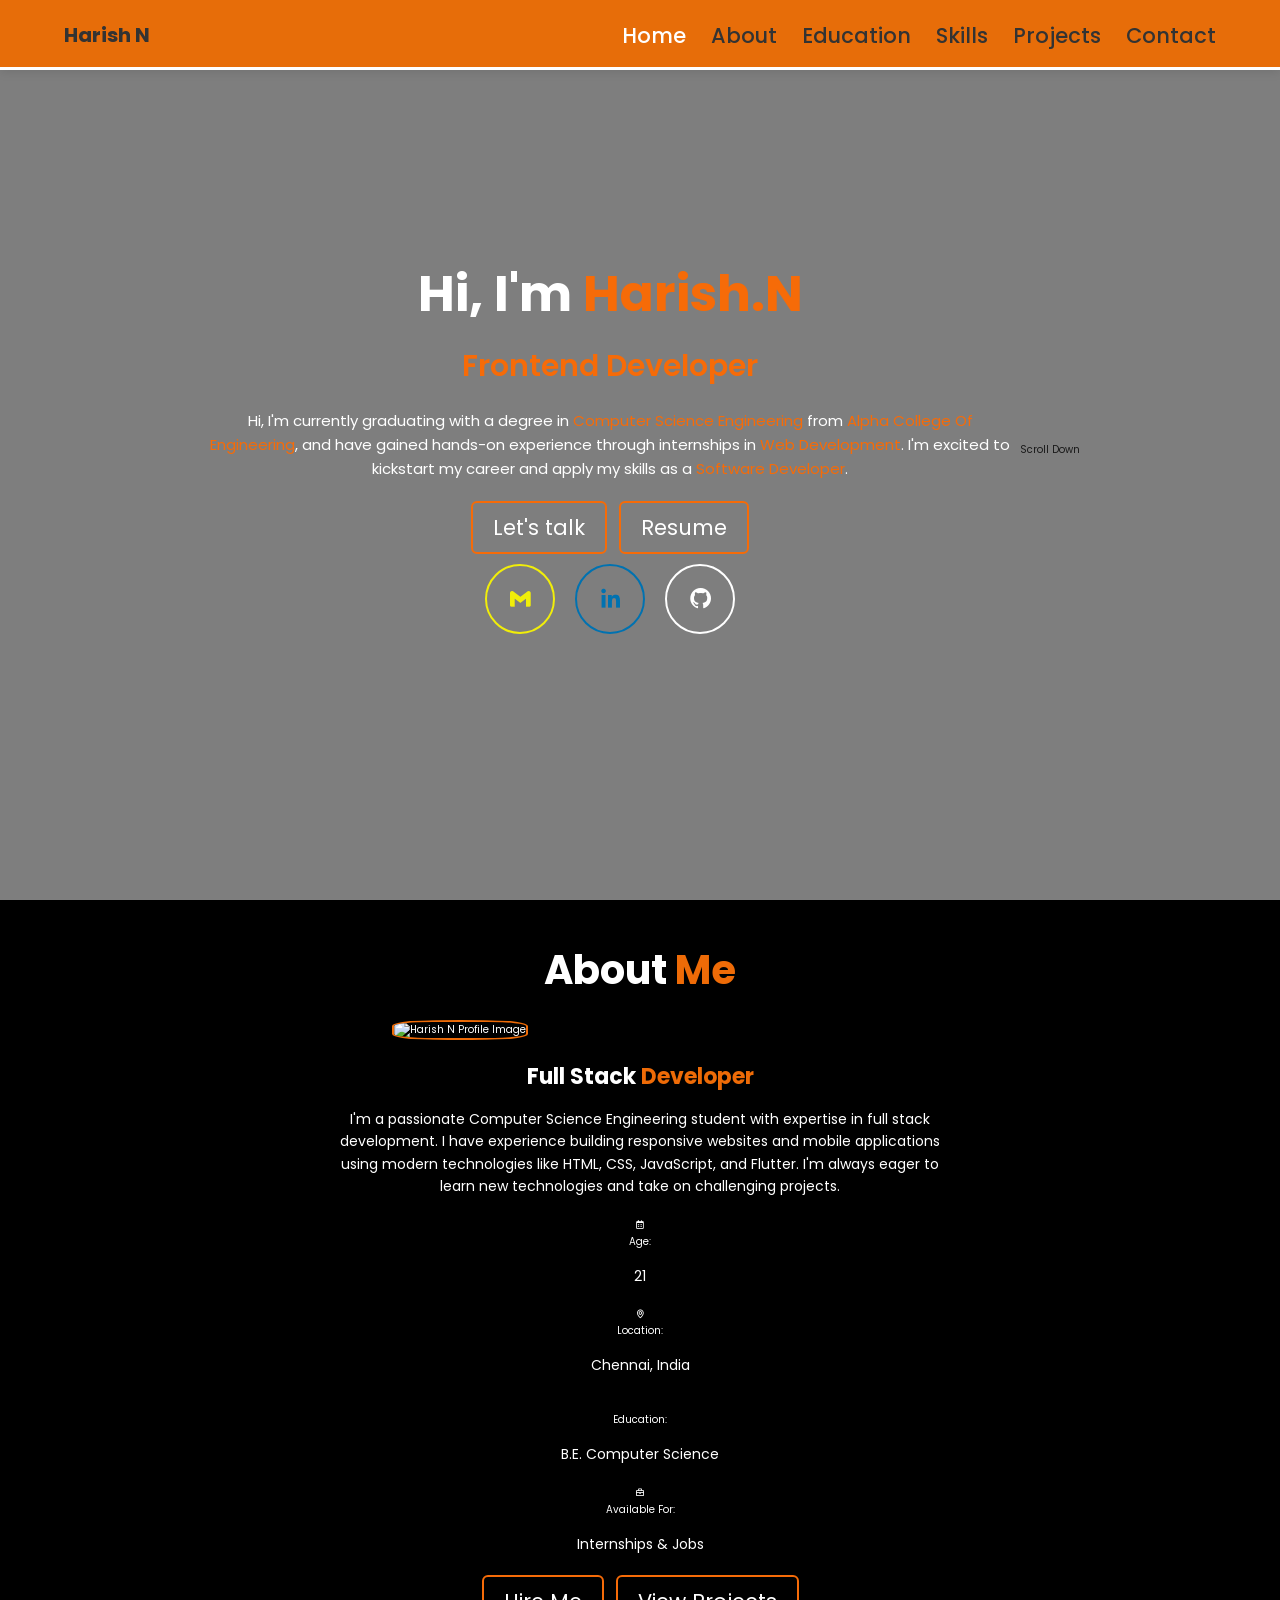
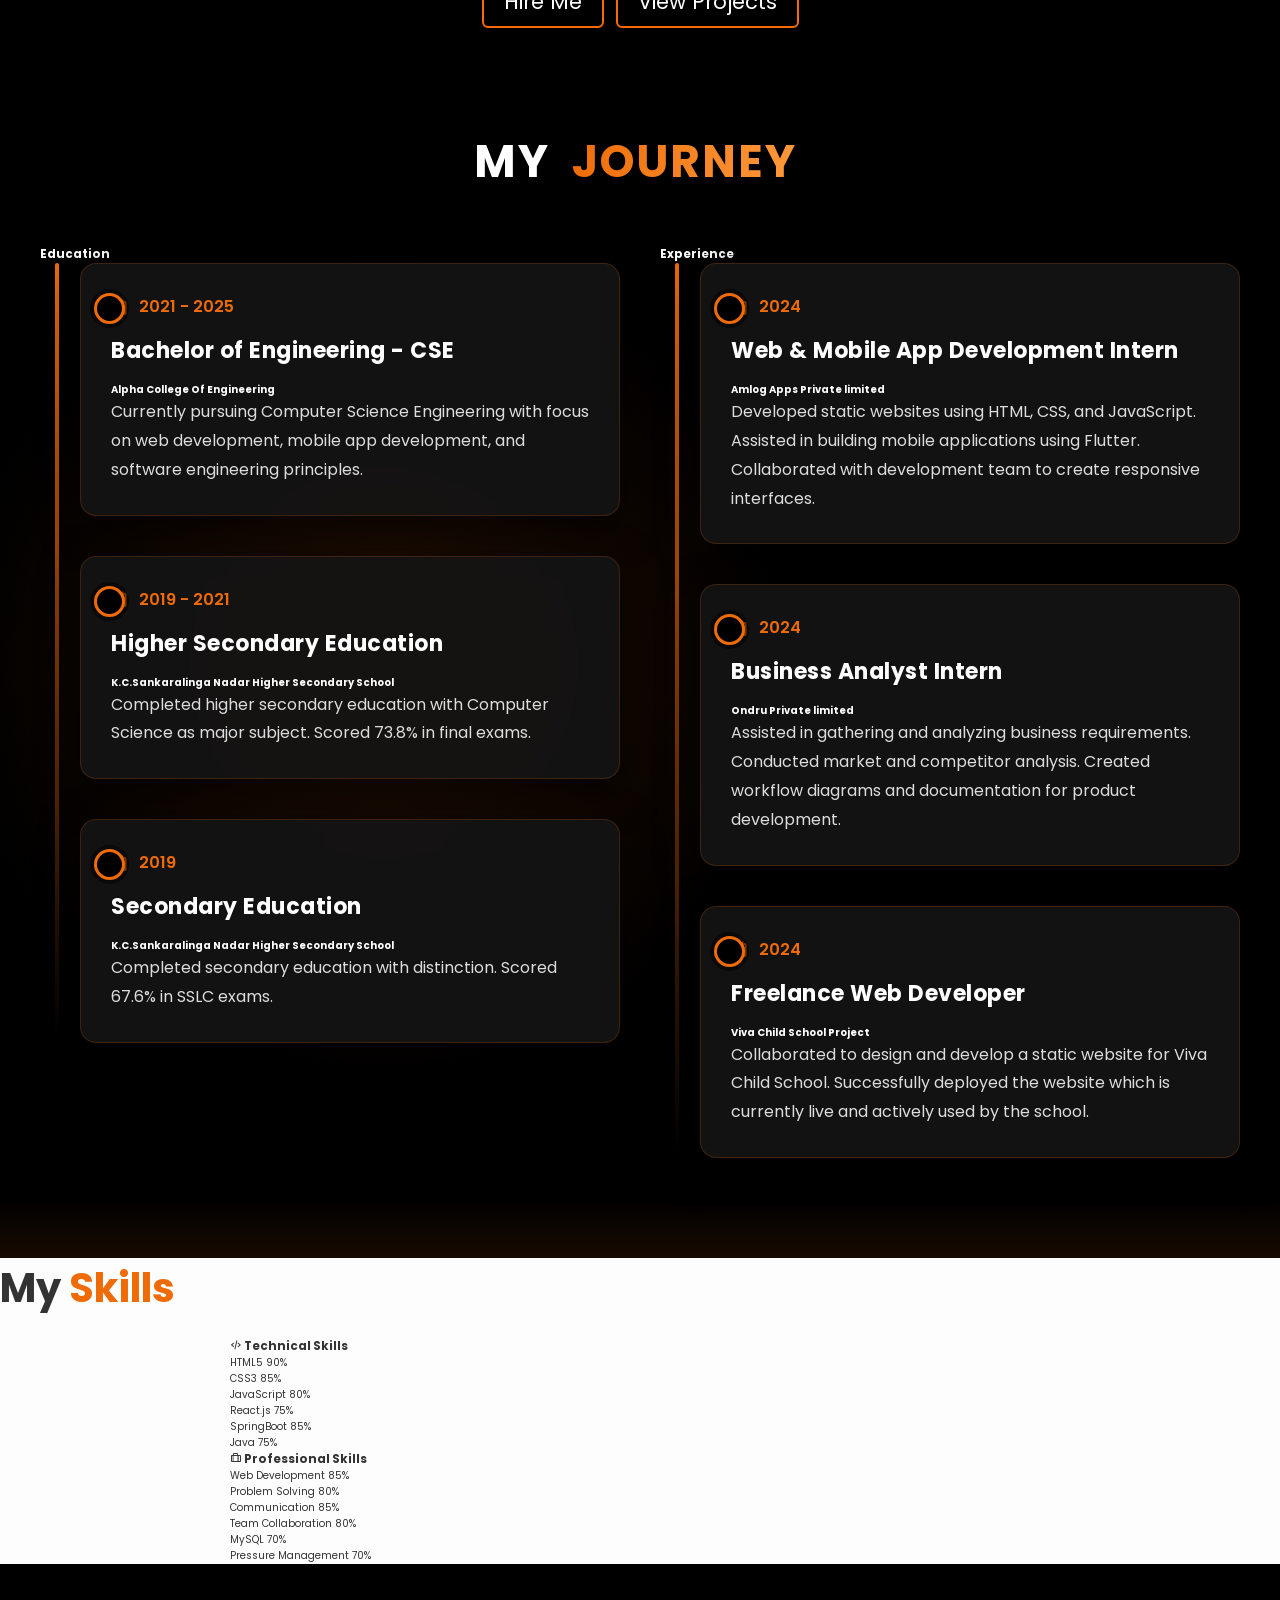
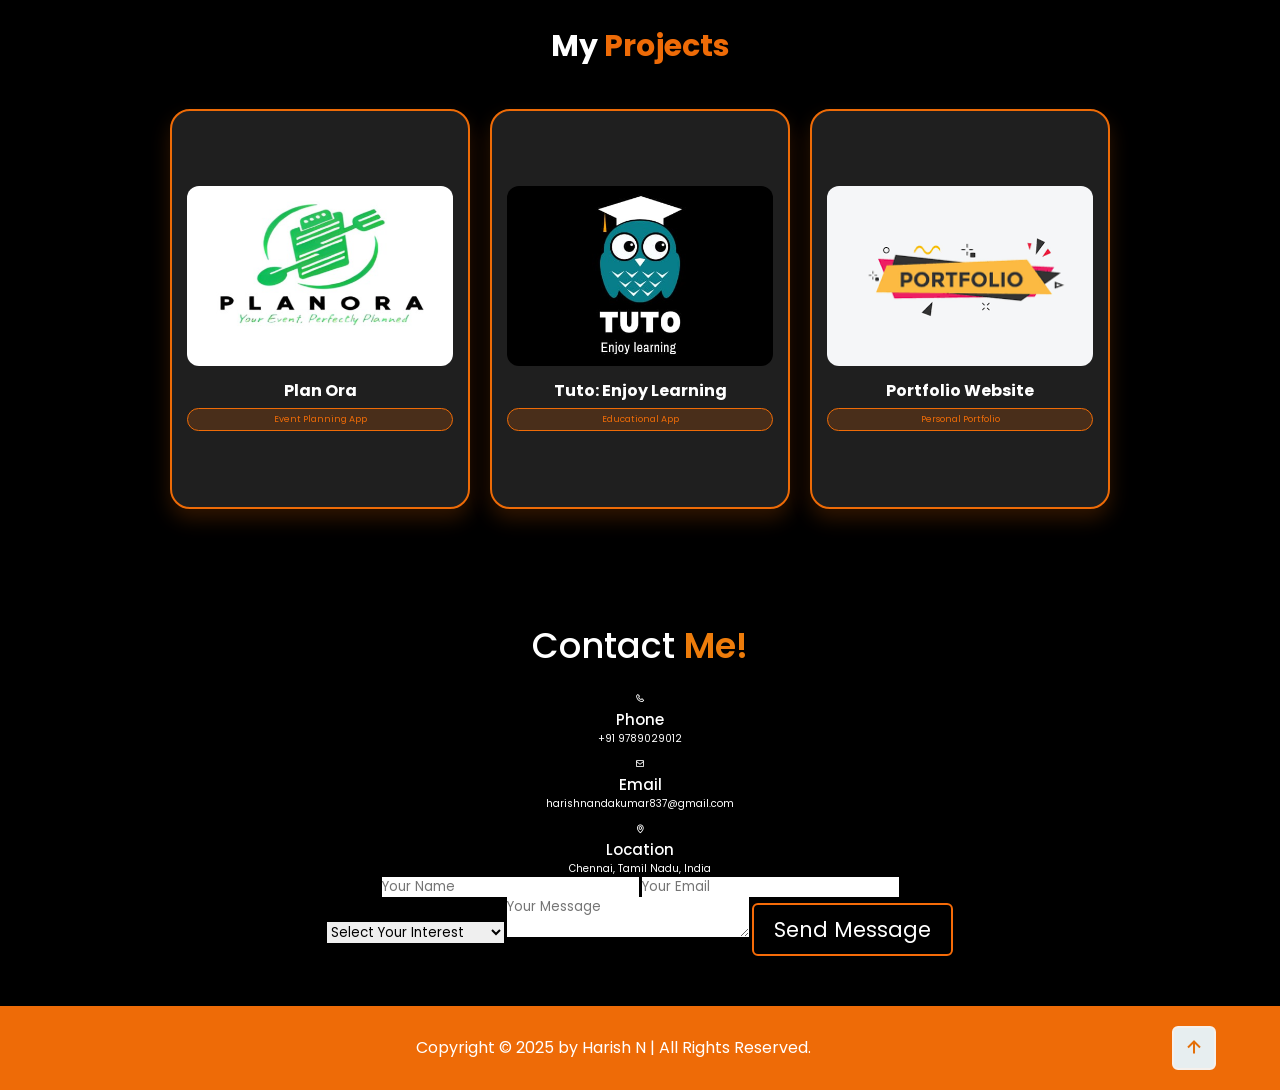
==== commit 3ff99b7d: "Update print statement from 'Hello' to 'Goodbye'" ====
--- a/index.html
+++ b/index.html
@@ -1,402 +1,339 @@
- <!DOCTYPE html>
+<!DOCTYPE html>
 <html lang="en">
 <head>
     <meta charset="UTF-8">
-    <meta http-equiv="X-UA-compatible" content="IE=edge">
+    <!-- Add this in head section -->
+<script src="https://cdn.jsdelivr.net/npm/@emailjs/browser@3/dist/email.min.js"></script>
+    <meta http-equiv="X-UA-Compatible" content="IE=edge">
     <meta name="viewport" content="width=device-width, initial-scale=1.0">
-    <title>Myself</title>
+    <meta name="description" content="Harish N - Frontend Developer Portfolio">
+    <meta name="keywords" content="Frontend Developer, Web Developer, Portfolio, CSE Student">
+    <title>Harish N | Full Stack Developer</title>
     <link rel="stylesheet" href="style.css">
-    
-    <!--box icons -->
     <link href='https://unpkg.com/boxicons@2.1.4/css/boxicons.min.css' rel='stylesheet'>
-
-    <script>
-        (function(){if(!window.chatbase||window.chatbase("getState")!=="initialized"){window.chatbase=(...arguments)=>{if(!window.chatbase.q){window.chatbase.q=[]}window.chatbase.q.push(arguments)};window.chatbase=new Proxy(window.chatbase,{get(target,prop){if(prop==="q"){return target.q}return(...args)=>target(prop,...args)}})}const onLoad=function(){const script=document.createElement("script");script.src="https://www.chatbase.co/embed.min.js";script.id="yEPP8QdII_IVqNDQfXIu7";script.domain="www.chatbase.co";document.body.appendChild(script)};if(document.readyState==="complete"){onLoad()}else{window.addEventListener("load",onLoad)}})();
-        </script>
-    
 </head>
 <body>
-    <!-- header section design -->
-
-<header class="header">
-    <a href="#" class="logo">Harish N<span class="animate" style="--i:1;"></span></a>
-    
-    <div class="hamburger" id="hamburger">
-        <span class="bar"></span>
-        <span class="bar"></span>
-        <span class="bar"></span>
-        <span class="animate" style="--i:2;"></span>
-    </div>
-    
-    <nav class="navbar">
-        <a href="#home" class="nav-link active">Home</a>
-        <a href="#about" class="nav-link">About</a>
-        <a href="#education" class="nav-link">Education</a>
-        <a href="#skills1" class="nav-link">Skills</a>
-        <a href="#contact" class="nav-link">Contact</a>
-        
-        <span class="active-nav"></span>
-        <span class="animate" style="--i:2;"></span>
-    </nav>
-</header>
-
-<section class="home" id="home">
-  <div class="video-background">
-    <video autoplay muted loop playsinline>
-      <source src="./vd1.mp4" type="video/mp4">
-      Your browser does not support the video tag.
-    </video>
-    <div class="video-overlay"></div>
-  </div>
-
-  <div class="home-content">
-    <h1>Hi, I'm <span class="orange-text">Harish</span></h1>
-    <div class="text-animate">
-      <h3 class="animated-title">CSE Student</h3>
-    </div>
-    <p class="intro-text">
-      Hi, I'm currently graduating with a degree in <span class="orange-text">CSE</span> from 
-      <span class="orange-text">Alpha College Of Engineering</span>, and have gained hands-on 
-      experience through internships in <span class="orange-text">CSE</span> field. I'm excited 
-      to kickstart my career and apply my skills as a <span class="orange-text">Software Developer</span>.
-    </p>
-    <div class="btn-box">
-      <a href="#contact" class="btn">Let's talk</a>
-      <a target="_blank" href="./Harish Resume (8).pdf" class="btn">Resume</a>
-    </div>
-  </div>
-</section>
-
-<!-- About Section -->
-<section class="about" id="about">
-  <h2 class="heading">About <span>Me</span></h2>
-
-  <div class="about-img">
-    <img src="./IMG_2730.JPG" alt="Profile Image">
-    <span class="circle-spin"></span>
-  </div>
-
-  <div class="about-content">
-    <h3>Frontend <span>Developer</span></h3>
-    <p>
-      I always have a willingness to learn new things. I have the ability to communicate required information and also know communication languages such as 
-      <span>English</span> and <span>Tamil</span>.
-    </p>
-    <div class="btn-box1">
-      <a href="#" class="btn">Read More</a>
-    </div>
-  </div>
-</section>
-
-
-      <!--Education-->
-     <section class="education" id="education">
-        <h2 class="heading">My <span style = "color:rgb(237, 124, 11);">Journey</span></h2>
+    <!-- Header Section -->
+    <header class="header">
+        <a href="#" class="logo">Harish N<span class="animate" style="--i:1;"></span></a>
+        
+        <div class="hamburger" id="hamburger">
+            <span class="bar"></span>
+            <span class="bar"></span>
+            <span class="bar"></span>
+            <span class="animate" style="--i:2;"></span>
+        </div>
+        
+        <nav class="navbar">
+            <a href="#home" class="nav-link active">Home</a>
+            <a href="#about" class="nav-link">About</a>
+            <a href="#education" class="nav-link">Education</a>
+            <a href="#skills" class="nav-link">Skills</a>
+            <a href="#projects" class="nav-link">Projects</a>
+            <a href="#contact" class="nav-link">Contact</a>
+            
+            <span class="active-nav"></span>
+            <span class="animate" style="--i:2;"></span>
+        </nav>
+    </header>
+
+    <!-- Home Section -->
+    <section class="home" id="home">
+        <div class="video-background">
+            <video autoplay muted loop playsinline>
+                <source src="./vd1.mp4" type="video/mp4">
+                Your browser does not support the video tag.
+            </video>
+            <div class="video-overlay"></div>
+        </div>
+
+        <div class="home-content">
+            <h1>Hi, I'm <span class="orange-text">Harish.N</span></h1>
+            <div class="text-animate">
+                <h3 class="animated-title">Frontend Developer</h3>
+            </div>
+            <p class="intro-text">
+                Hi, I'm currently graduating with a degree in <span class="orange-text">Computer Science Engineering</span> from 
+                <span class="orange-text">Alpha College Of Engineering</span>, and have gained hands-on 
+                experience through internships in <span class="orange-text">Web Development</span>. I'm excited 
+                to kickstart my career and apply my skills as a <span class="orange-text">Software Developer</span>.
+            </p>
+            <div class="btn-box">
+                <a href="#contact" class="btn">Let's talk</a>
+                <a target="_blank" href="./Harish Developer Resume (2).pdf" class="btn">Resume</a>
+            </div>
+            
+            <div class="home-sci">
+                <a href="https://mail.google.com/mail/u/0/#inbox" style="--color: #f1ee09"><i class='bx bxl-gmail'></i></a>
+                <a href="https://www.linkedin.com/in/harish-n-29032004developer
+" style="--color: #0072b1"><i class='bx bxl-linkedin'></i></a> 
+                <a href="https://github.com/Harish032004" style="--color: #ffffff"><i class='bx bxl-github'></i></a>
+            </div>
+        </div>
+        
+        <div class="scroll-indicator">
+            <span>Scroll Down</span>
+            <div class="scroll-arrow"></div>
+        </div>
+    </section>
+
+    <!-- About Section -->
+    <section class="about" id="about">
+        <h2 class="heading">About <span>Me</span></h2>
+
+        <div class="about-container">
+            <div class="about-img">
+                <img src="./IMG_2730.JPG" alt="Harish N Profile Image">
+                <span class="circle-spin"></span>
+            </div>
+
+            <div class="about-content">
+                <h3>Full Stack <span>Developer</span></h3>
+                <p>
+                    I'm a passionate Computer Science Engineering student with expertise in full stack development. 
+                    I have experience building responsive websites and mobile applications using modern technologies 
+                    like HTML, CSS, JavaScript, and Flutter. I'm always eager to learn new technologies and take on 
+                    challenging projects.
+                </p>
+                
+                <div class="about-details">
+                    <div class="detail-item">
+                        <i class='bx bx-calendar'></i>
+                        <div>
+                            <span>Age:</span>
+                            <p>21</p>
+                        </div>
+                    </div>
+                    <div class="detail-item">
+                        <i class='bx bx-map'></i>
+                        <div>
+                            <span>Location:</span>
+                            <p>Chennai, India</p>
+                        </div>
+                    </div>
+                    <div class="detail-item">
+                        <i class='bx bx-graduation'></i>
+                        <div>
+                            <span>Education:</span>
+                            <p>B.E. Computer Science</p>
+                        </div>
+                    </div>
+                    <div class="detail-item">
+                        <i class='bx bx-briefcase'></i>
+                        <div>
+                            <span>Available For:</span>
+                            <p>Internships & Jobs</p>
+                        </div>
+                    </div>
+                </div>
+                
+                <div class="btn-box">
+                    <a href="#contact" class="btn">Hire Me</a>
+                    <a href="#projects" class="btn">View Projects</a>
+                </div>
+            </div>
+        </div>
+    </section>
+
+    <!-- Education Section -->
+    <section class="education" id="education">
+        <h2 class="heading">My <span>Journey</span></h2>
         
         <div class="education-row">
             <div class="education-column">
-               &nbsp;&nbsp;&nbsp; <h3 class="title" style="font-size: 3rem;">Education</h3>
-                <br>
-
-
+                <h3 class="title">Education</h3>
 
                 <div class="education-box">
                     <div class="education-content">
                         <div class="content">
-                            <div class="year"><i class='bx bxs-calender'></i>&nbsp;&nbsp;&nbsp;&nbsp;2021-2025</div>
-                            <h3> Alpha College Of Engineering</h3>
-                            <p> Currently pursuing as computer science engineering in Alpha College Of Engineering. </p>
-                        </div>
-                    </div>
-
-
-                    <div class="education-content">
-                        <div class="content">
-                            <div class="year"><i class='bx bxs-calender'></i>&nbsp;&nbsp;&nbsp;&nbsp;2019-2021</div>
-                            <h3> K.C.Sankaralinga Nadar Higher Secondary School</h3>
-                            <p> Completed my higher secondary education in KCS Higher secondary School with a percentage of 73.8 </p>
-                        </div>
-                    </div>
-
-                    <div class="education-content">
-                        <div class="content">
-                            <div class="year"><i class='bx bxs-calender'></i> &nbsp;&nbsp;&nbsp;&nbsp;&nbsp;2019</div>
-                            <h3> K.C.Sankaralinga Nadar Higher Secondary School</h3>
-                            <p> Completed my secondary education in KCS Higher secondary  School with a percentage of 67.6</p>
-                        </div>
-                    </div>
-
-
-                </div>
-            </div>
-        
-        
-
-
-        <!--Experience--> 
-       
-        
+                            <div class="year"><i class='bx bxs-calendar'></i> 2021 - 2025</div>
+                            <h3>Bachelor of Engineering - CSE</h3>
+                            <h4>Alpha College Of Engineering</h4>
+                            <p>Currently pursuing Computer Science Engineering with focus on web development, mobile app development, and software engineering principles.</p>
+                        </div>
+                    </div>
+
+                    <div class="education-content">
+                        <div class="content">
+                            <div class="year"><i class='bx bxs-calendar'></i> 2019 - 2021</div>
+                            <h3>Higher Secondary Education</h3>
+                            <h4>K.C.Sankaralinga Nadar Higher Secondary School</h4>
+                            <p>Completed higher secondary education with Computer Science as major subject. Scored 73.8% in final exams.</p>
+                        </div>
+                    </div>
+
+                    <div class="education-content">
+                        <div class="content">
+                            <div class="year"><i class='bx bxs-calendar'></i> 2019</div>
+                            <h3>Secondary Education</h3>
+                            <h4>K.C.Sankaralinga Nadar Higher Secondary School</h4>
+                            <p>Completed secondary education with distinction. Scored 67.6% in SSLC exams.</p>
+                        </div>
+                    </div>
+                </div>
+            </div>
+        
+            <!-- Experience Section -->
             <div class="education-column">
-               <h3 class="title" style="font-size: 3rem;">Experience</h3>
-               <br>
-
+                <h3 class="title">Experience</h3>
 
                 <div class="education-box">
                     <div class="education-content">
                         <div class="content">
-                            <div class="year"><i class='bx bxs-calender'></i>&nbsp;&nbsp;&nbsp;&nbsp;2024</div>
-                            <h3> Web & Mobile App Development Intern </h3>
-                            <p> Developed static websites using HTML, CSS, and JavaScript.
- <br>Assisted in building mobile applications using Flutter.
- Collaborated with the development team to create responsive and user
-friendly interfaces.
- Gained hands-on experience in real-world projects and client requirements.
- Improved skills in both front-end development and mobile UI/UX design </p>
-                        </div>
-                    </div>
-
-
-                    <div class="education-content">
-                        <div class="content">
-                            <div class="year"><i class='bx bxs-calender'></i>&nbsp;&nbsp;&nbsp;&nbsp;2024</div>
-                            <h3>  Business Analyst Intern</h3>
-                            <p>  Assisted in gathering and analyzing business requirements for digital
- solutions. <br>
- Conducted market and competitor analysis to support strategic planning.
- Worked closely with stakeholders to identify pain points and suggest
- improvements. <br>
- Created workflow diagrams and documentation to support product
- development.
- Gained insights into agile methodologies and client communication </p>
+                            <div class="year"><i class='bx bxs-calendar'></i> 2024</div>
+                            <h3>Web & Mobile App Development Intern</h3>
+                            <h4>Amlog Apps Private limited</h4>
+                            <p>Developed static websites using HTML, CSS, and JavaScript. Assisted in building mobile applications using Flutter. Collaborated with development team to create responsive interfaces.</p>
+                        </div>
+                    </div>
+
+                    <div class="education-content">
+                        <div class="content">
+                            <div class="year"><i class='bx bxs-calendar'></i> 2024</div>
+                            <h3>Business Analyst Intern</h3>
+                            <h4>Ondru Private limited</h4>
+                            <p>Assisted in gathering and analyzing business requirements. Conducted market and competitor analysis. Created workflow diagrams and documentation for product development.</p>
                         </div>
                     </div>
                     
                     <div class="education-content">
                         <div class="content">
-                            <div class="year"><i class='bx bxs-calender'></i>&nbsp;&nbsp;&nbsp;&nbsp;2024</div>
-                            <h3>  Static Website Project – Viva Child School</h3>
-                            <p> Collaborated with a friend to design and develop a static website for Viva Child
- School. <br>
- Successfully deployed the website, which is currently live and actively used by
- the school. <br>
- Gained hands-on experience in web development, hosting, and deployment
- processes. <br>
- Enhanced skills in HTML, CSS, and responsive design while working on a real
-time project.
- Improved teamwork and communication through collaborative development
- efforts</p>
-                        </div>
-                    </div>
-
-                </div>
-            </div>
-
-
-        </div>
-        
-
-     </section>
-
- 
-
-
-
-
-
-<section class="projects" id="projects">
-  <h2 class="heading">My <span>Projects</span></h2>
-
-  <div class="projects-container">
-    <!-- Project 1: Plan Ora -->
-    <div class="project-card">
-      <div class="project-inner">
-        <div class="project-front">
-          <img src="WhatsApp Image 2025-06-29 at 5.34.53 PM.jpeg" alt="Plan Ora" class="project-img">
-          <h3 class="project-title">Plan Ora</h3>
-          <span class="project-badge">Event App</span>
-        </div>
-        <div class="project-back">
-          <div class="project-details">
-            <h3>Plan Ora</h3>
-            <p>Plan Ora solves the common chaos of event planning by putting everything in one simple app. It’s mobile-first, intuitive, and efficient — a perfect companion for any event host.</p>
-            <ul class="project-tech">
-              <li>Flutter</li>
-              <li>Firebase</li>
-              <li>FlutterFlow</li>
-            </ul>
-          </div>
-        </div>
-      </div>
-    </div>
-
-    <!-- Project 2: Tuto Enjoy Learning -->
-    <div class="project-card">
-      <div class="project-inner">
-        <div class="project-front">
-          <img src="tuto1.jpg" alt="Tuto App" class="project-img">
-          <h3 class="project-title">Tuto Enjoy Learning</h3>
-          <span class="project-badge">Learning App</span>
-        </div>
-        <div class="project-back">
-          <div class="project-details">
-            <h3>Tuto: Enjoy Learning</h3>
-            <p>Learning app designed to simplify topics with notes,videos and previous year Question Paper.</p>
-            <ul class="project-tech">
-              <li>FlutterFlow</li>
-              <li>Firebase</li>
-              <li>Flutter</li>
-            </ul>
-          </div>
-        </div>
-      </div>
-    </div>
-     <!-- Project 3: Portfolio-->
-    <div class="project-card">
-      <div class="project-inner">
-        <div class="project-front">
-          <img src="images.png" alt="Plan Ora" class="project-img">
-          <h3 class="project-title">Portfolio</h3>
-          <span class="project-badge">Let the Work Speak – My Development Journey</span>
-        </div>
-        <div class="project-back">
-          <div class="project-details">
-            <h3>Portfolio</h3>
-            <p>This interactive portfolio was built to showcase my skills, creativity, and journey as a developer and designer. With a dark-themed UI, smooth transitions, and responsive layout, it reflects my attention to detail and user-focused design approach. The site includes sections like About Me, Education, Projects, and Contact — each crafted to deliver a seamless experience across devices.
-
-</p>
-            <ul class="project-tech">
-              <li>HTML</li>
-              <li>CSS</li>
-              <li>Java Script</li>
-            </ul>
-          </div>
-        </div>
-      </div>
-    </div>
-  </div>
-</section>
-
-
-<!-- skills.html -->
-<section class="skills1" id="skills1">
-    <h2 class="heading">My <span style="color:rgb(237, 124, 11);">Skills</span></h2>
+                            <div class="year"><i class='bx bxs-calendar'></i> 2024</div>
+                            <h3>Freelance Web Developer</h3>
+                            <h4>Viva Child School Project</h4>
+                            <p>Collaborated to design and develop a static website for Viva Child School. Successfully deployed the website which is currently live and actively used by the school.</p>
+                        </div>
+                    </div>
+                </div>
+            </div>
+        </div>
+    </section>
+
+   <!-- Skills Section -->
+<section class="skills" id="skills">
+    <h2 class="heading">My <span>Skills</span></h2>
+
     <div class="skills-container">
-        <!-- Skill 1 - HTML -->
-        <div class="skill-card">
-            <div class="percent" style="--clr:#04fc43;--num:85;">
-                <div class="dot"></div>
-                <svg>
-                    <circle cx="50%" cy="50%" r="45%"></circle>
-                    <circle cx="50%" cy="50%" r="45%"></circle>
-                </svg>
-                <div class="number">
-                    <h2>85<span>%</span></h2>
-                    <p>HTML</p>
-                </div>
-            </div>
-        </div>
-
-        <!-- Skill 2 - CSS -->
-        <div class="skill-card">
-            <div class="percent" style="--clr:#fc2104;--num:80;">
-                <div class="dot"></div>
-                <svg>
-                    <circle cx="50%" cy="50%" r="45%"></circle>
-                    <circle cx="50%" cy="50%" r="45%"></circle>
-                </svg>
-                <div class="number">
-                    <h2>80<span>%</span></h2>
-                    <p>CSS</p>
-                </div>
-            </div>
-        </div>
-
-        <!-- Skill 3 - Python -->
-        <div class="skill-card">
-            <div class="percent" style="--clr:#0442fc;--num:85;">
-                <div class="dot"></div>
-                <svg>
-                    <circle cx="50%" cy="50%" r="45%"></circle>
-                    <circle cx="50%" cy="50%" r="45%"></circle>
-                </svg>
-                <div class="number">
-                    <h2>85<span>%</span></h2>
-                    <p>Python</p>
-                </div>
-            </div>
-        </div>
-
-        <!-- Skill 4 - Java -->
-        <div class="skill-card">
-            <div class="percent" style="--clr:#f1ee09;--num:70;">
-                <div class="dot"></div>
-                <svg>
-                    <circle cx="50%" cy="50%" r="45%"></circle>
-                    <circle cx="50%" cy="50%" r="45%"></circle>
-                </svg>
-                <div class="number">
-                    <h2>70<span>%</span></h2>
-                    <p>Java</p>
-                </div>
-            </div>
-        </div>
-
-        <!-- Skill 5 - Web Dev -->
-        <div class="skill-card">
-            <div class="percent" style="--clr:#fb6203;--num:80;">
-                <div class="dot"></div>
-                <svg>
-                    <circle cx="50%" cy="50%" r="45%"></circle>
-                    <circle cx="50%" cy="50%" r="45%"></circle>
-                </svg>
-                <div class="number">
-                    <h2>80<span>%</span></h2>
-                    <p>Web Dev</p>
-                </div>
-            </div>
-        </div>
-
-        <!-- Skill 6 - Data Analysis -->
-        <div class="skill-card">
-            <div class="percent" style="--clr:#2809f1;--num:75;">
-                <div class="dot"></div>
-                <svg>
-                    <circle cx="50%" cy="50%" r="45%"></circle>
-                    <circle cx="50%" cy="50%" r="45%"></circle>
-                </svg>
-                <div class="number">
-                    <h2>75<span>%</span></h2>
-                    <p>Problem Solving</p>
-                </div>
-            </div>
-        </div>
-
-        <!-- Skill 7 - Communication -->
-        <div class="skill-card">
-            <div class="percent" style="--clr:#d6f106;--num:85;">
-                <div class="dot"></div>
-                <svg>
-                    <circle cx="50%" cy="50%" r="45%"></circle>
-                    <circle cx="50%" cy="50%" r="45%"></circle>
-                </svg>
-                <div class="number">
-                    <h2>85<span>%</span></h2>
-                    <p>Communication Skill</p>
-                </div>
-            </div>
-        </div>
-
-        <!-- Skill 8 - Problem Solving -->
-        <div class="skill-card">
-            <div class="percent" style="--clr:#09f130;--num:80;">
-                <div class="dot"></div>
-                <svg>
-                    <circle cx="50%" cy="50%" r="45%"></circle>
-                    <circle cx="50%" cy="50%" r="45%"></circle>
-                </svg>
-                <div class="number">
-                    <h2>80<span>%</span></h2>
-                    <p>My SQL</p>
+        <div class="skills-content">
+            <!-- Technical Skills -->
+            <div class="skills-box">
+                <h3><i class='bx bx-code-alt'></i> Technical Skills</h3>
+                <div class="skills-grid">
+                    <div class="skill-item">
+                        <div class="skill-info">
+                            <span>HTML5</span>
+                            <span>90%</span>
+                        </div>
+                        <div class="skill-bar">
+                            <div class="skill-progress html-progress" data-width="90"></div>
+                        </div>
+                    </div>
+                    <div class="skill-item">
+                        <div class="skill-info">
+                            <span>CSS3</span>
+                            <span>85%</span>
+                        </div>
+                        <div class="skill-bar">
+                            <div class="skill-progress css-progress" data-width="85"></div>
+                        </div>
+                    </div>
+                    <div class="skill-item">
+                        <div class="skill-info">
+                            <span>JavaScript</span>
+                            <span>80%</span>
+                        </div>
+                        <div class="skill-bar">
+                            <div class="skill-progress js-progress" data-width="80"></div>
+                        </div>
+                    </div>
+                    <div class="skill-item">
+                        <div class="skill-info">
+                            <span>React.js</span>
+                            <span>75%</span>
+                        </div>
+                        <div class="skill-bar">
+                            <div class="skill-progress react-progress" data-width="75"></div>
+                        </div>
+                    </div>
+                    <div class="skill-item">
+                        <div class="skill-info">
+                            <span>SpringBoot</span>
+                            <span>85%</span>
+                        </div>
+                        <div class="skill-bar">
+                            <div class="skill-progress python-progress" data-width="85"></div>
+                        </div>
+                    </div>
+                    <div class="skill-item">
+                        <div class="skill-info">
+                            <span>Java</span>
+                            <span>75%</span>
+                        </div>
+                        <div class="skill-bar">
+                            <div class="skill-progress java-progress" data-width="75"></div>
+                        </div>
+                    </div>
+                </div>
+            </div>
+
+            <!-- Professional Skills -->
+            <div class="skills-box">
+                <h3><i class='bx bx-briefcase-alt'></i> Professional Skills</h3>
+                <div class="skills-grid">
+                    <div class="skill-item">
+                        <div class="skill-info">
+                            <span>Web Development</span>
+                            <span>85%</span>
+                        </div>
+                        <div class="skill-bar">
+                            <div class="skill-progress web-progress" data-width="85"></div>
+                        </div>
+                    </div>
+                    <div class="skill-item">
+                        <div class="skill-info">
+                            <span>Problem Solving</span>
+                            <span>80%</span>
+                        </div>
+                        <div class="skill-bar">
+                            <div class="skill-progress problem-progress" data-width="80"></div>
+                        </div>
+                    </div>
+                    <div class="skill-item">
+                        <div class="skill-info">
+                            <span>Communication</span>
+                            <span>85%</span>
+                        </div>
+                        <div class="skill-bar">
+                            <div class="skill-progress communication-progress" data-width="85"></div>
+                        </div>
+                    </div>
+                    <div class="skill-item">
+                        <div class="skill-info">
+                            <span>Team Collaboration</span>
+                            <span>80%</span>
+                        </div>
+                        <div class="skill-bar">
+                            <div class="skill-progress team-progress" data-width="80"></div>
+                        </div>
+                    </div>
+                    <div class="skill-item">
+                        <div class="skill-info">
+                            <span>MySQL</span>
+                            <span>70%</span>
+                        </div>
+                        <div class="skill-bar">
+                            <div class="skill-progress mysql-progress" data-width="70"></div>
+                        </div>
+                    </div>
+                    <div class="skill-item">
+                        <div class="skill-info">
+                            <span>Pressure Management</span>
+                            <span>70%</span>
+                        </div>
+                        <div class="skill-bar">
+                            <div class="skill-progress flutter-progress" data-width="70"></div>
+                        </div>
+                    </div>
                 </div>
             </div>
         </div>
@@ -404,38 +341,154 @@
 </section>
 
 
-<!-- Contact Section -->
+<!-- Projects Section -->
+    <section class="projects" id="projects">
+        <h2 class="heading">My <span>Projects</span></h2>
+
+        <div class="projects-container">
+            <!-- Project 1: Plan Ora -->
+            <div class="project-card">
+                <div class="project-inner">
+                    <div class="project-front">
+                        <img src="./WhatsApp Image 2025-06-29 at 5.34.53 PM.jpeg" alt="Plan Ora" class="project-img">
+                        <h3 class="project-title">Plan Ora</h3>
+                        <span class="project-badge">Event Planning App</span>
+                    </div>
+                    <div class="project-back">
+                        <div class="project-details">
+                            <h3>Plan Ora</h3>
+                            <p>Plan Ora solves the common chaos of event planning by putting everything in one simple app. It's mobile-first, intuitive, and efficient — a perfect companion for any event host.</p>
+                            <ul class="project-tech">
+                                <li>Flutter</li>
+                                <li>Firebase</li>
+                                <li>FlutterFlow</li>
+                            </ul>
+                            <div class="project-links">
+                                <a href="#" class="project-link">View Demo</a>
+                                <a href="#" class="project-link">Source Code</a>
+                            </div>
+                        </div>
+                    </div>
+                </div>
+            </div>
+
+            <!-- Project 2: Tuto Enjoy Learning -->
+            <div class="project-card">
+                <div class="project-inner">
+                    <div class="project-front">
+                        <img src="./tuto1.jpg" alt="Tuto App" class="project-img">
+                        <h3 class="project-title">Tuto: Enjoy Learning</h3>
+                        <span class="project-badge">Educational App</span>
+                    </div>
+                    <div class="project-back">
+                        <div class="project-details">
+                            <h3>Tuto: Enjoy Learning</h3>
+                            <p>Learning app designed to simplify topics with notes, videos and previous year Question Paper. Makes learning enjoyable and accessible for students.</p>
+                            <ul class="project-tech">
+                                <li>FlutterFlow</li>
+                                <li>Firebase</li>
+                                <li>Flutter</li>
+                            </ul>
+                            <div class="project-links">
+                                <a href="#" class="project-link">View Demo</a>
+                                <a href="#" class="project-link">Source Code</a>
+                            </div>
+                        </div>
+                    </div>
+                </div>
+            </div>
+
+            <!-- Project 3: Portfolio -->
+            <div class="project-card">
+                <div class="project-inner">
+                    <div class="project-front">
+                        <img src="./images.png" alt="Portfolio" class="project-img">
+                        <h3 class="project-title">Portfolio Website</h3>
+                        <span class="project-badge">Personal Portfolio</span>
+                    </div>
+                    <div class="project-back">
+                        <div class="project-details">
+                            <h3>Portfolio Website</h3>
+                            <p>This interactive portfolio showcases my skills, creativity, and journey as a developer. With a dark-themed UI, smooth transitions, and responsive layout.</p>
+                            <ul class="project-tech">
+                                <li>HTML</li>
+                                <li>CSS</li>
+                                <li>JavaScript</li>
+                            </ul>
+                            <div class="project-links">
+                                <a href="#" class="project-link">View Live</a>
+                                <a href="#" class="project-link">Source Code</a>
+                            </div>
+                        </div>
+                    </div>
+                </div>
+            </div>
+        </div>
+    </section>
+
+  <!-- Contact Section -->
 <section class="contact" id="contact">
-    <h1 class="heading">Contact <span style="color:rgb(237, 124, 11);">Me!</span></h1>
+    <h2 class="heading">Contact <span>Me!</span></h2>
     
-    <div class="contact-content">
-        <div class="home-sci">
-            <a href="https://mail.google.com/mail/u/0/#inbox" style="--color: #f1ee09"><i class='bx bxl-gmail'></i></a>
-            <a href="https://www.linkedin.com/in/mani-kumar-gk-b82547330/" style="--color: #FF0050"><i class='bx bxl-linkedin'></i></a> 
-            <a href="https://github.com/MANIKUMAR444?tab=repositories" style="--color: #0072b1"><i class='bx bxl-github'></i></a>
-        </div>
-        
+    <div class="contact-container">
         <div class="contact-info">
-            <h2>Phone.No: <span>9789029012</span></h2>
-            <h3>EMAIL: <span>harishnandakumar837@gmail.com</span></h3>
-        </div>
+            <div class="contact-item">
+                <i class='bx bx-phone'></i>
+                <div>
+                    <h3>Phone</h3>
+                    <p>+91 9789029012</p>
+                </div>
+            </div>
+            <div class="contact-item">
+                <i class='bx bx-envelope'></i>
+                <div>
+                    <h3>Email</h3>
+                    <p>harishnandakumar837@gmail.com</p>
+                </div>
+            </div>
+            <div class="contact-item">
+                <i class='bx bx-map'></i>
+                <div>
+                    <h3>Location</h3>
+                    <p>Chennai, Tamil Nadu, India</p>
+                </div>
+            </div>
+        </div>
+        
+        <!-- Contact Form -->
+        <form class="contact-form" id="contactForm">
+            <div class="input-group">
+                <input type="text" name="name" placeholder="Your Name" required>
+                <input type="email" name="email" placeholder="Your Email" required>
+            </div>
+            
+            <!-- Project Type Dropdown -->
+            <select name="projectType" class="project-select" required>
+                <option value="">Select Your Interest</option>
+                <option value="freelancer">Freelance Project</option>
+                <option value="job">Job Opportunity</option>
+                <option value="frontend">Frontend Development</option>
+                <option value="internship">Internship</option>
+                <option value="collaboration">Project Collaboration</option>
+                <option value="other">Other</option>
+            </select>
+            
+            <textarea name="message" placeholder="Your Message" required></textarea>
+            <button type="submit" class="btn">Send Message</button>
+        </form>
     </div>
-</section>
-
-<!-- Footer Section -->
-<footer class="footer">
-    <div class="footer-container">
-        <div class="footer-text">
-            <p>copyright &copy; 2025 by Harish | All rights reserved.</p>
-        </div>
-        <div class="footer-iconTop">
-            <a href="#" aria-label="Back to top"><i class='bx bx-up-arrow-alt'></i></a>
-        </div>
-    </div>
-</footer>
-<script src="./script.js"></script>
+</section>  <!-- Footer Section -->
+    <footer class="footer">
+        <div class="footer-container">
+            <div class="footer-text">
+                <p>Copyright &copy; 2025 by Harish N | All Rights Reserved.</p>
+            </div>
+            <div class="footer-iconTop">
+                <a href="#home" aria-label="Back to top"><i class='bx bx-up-arrow-alt'></i></a>
+            </div>
+        </div>
+    </footer>
+
+    <script src="script.js"></script>
 </body>
-
-
-</header>
 </html>
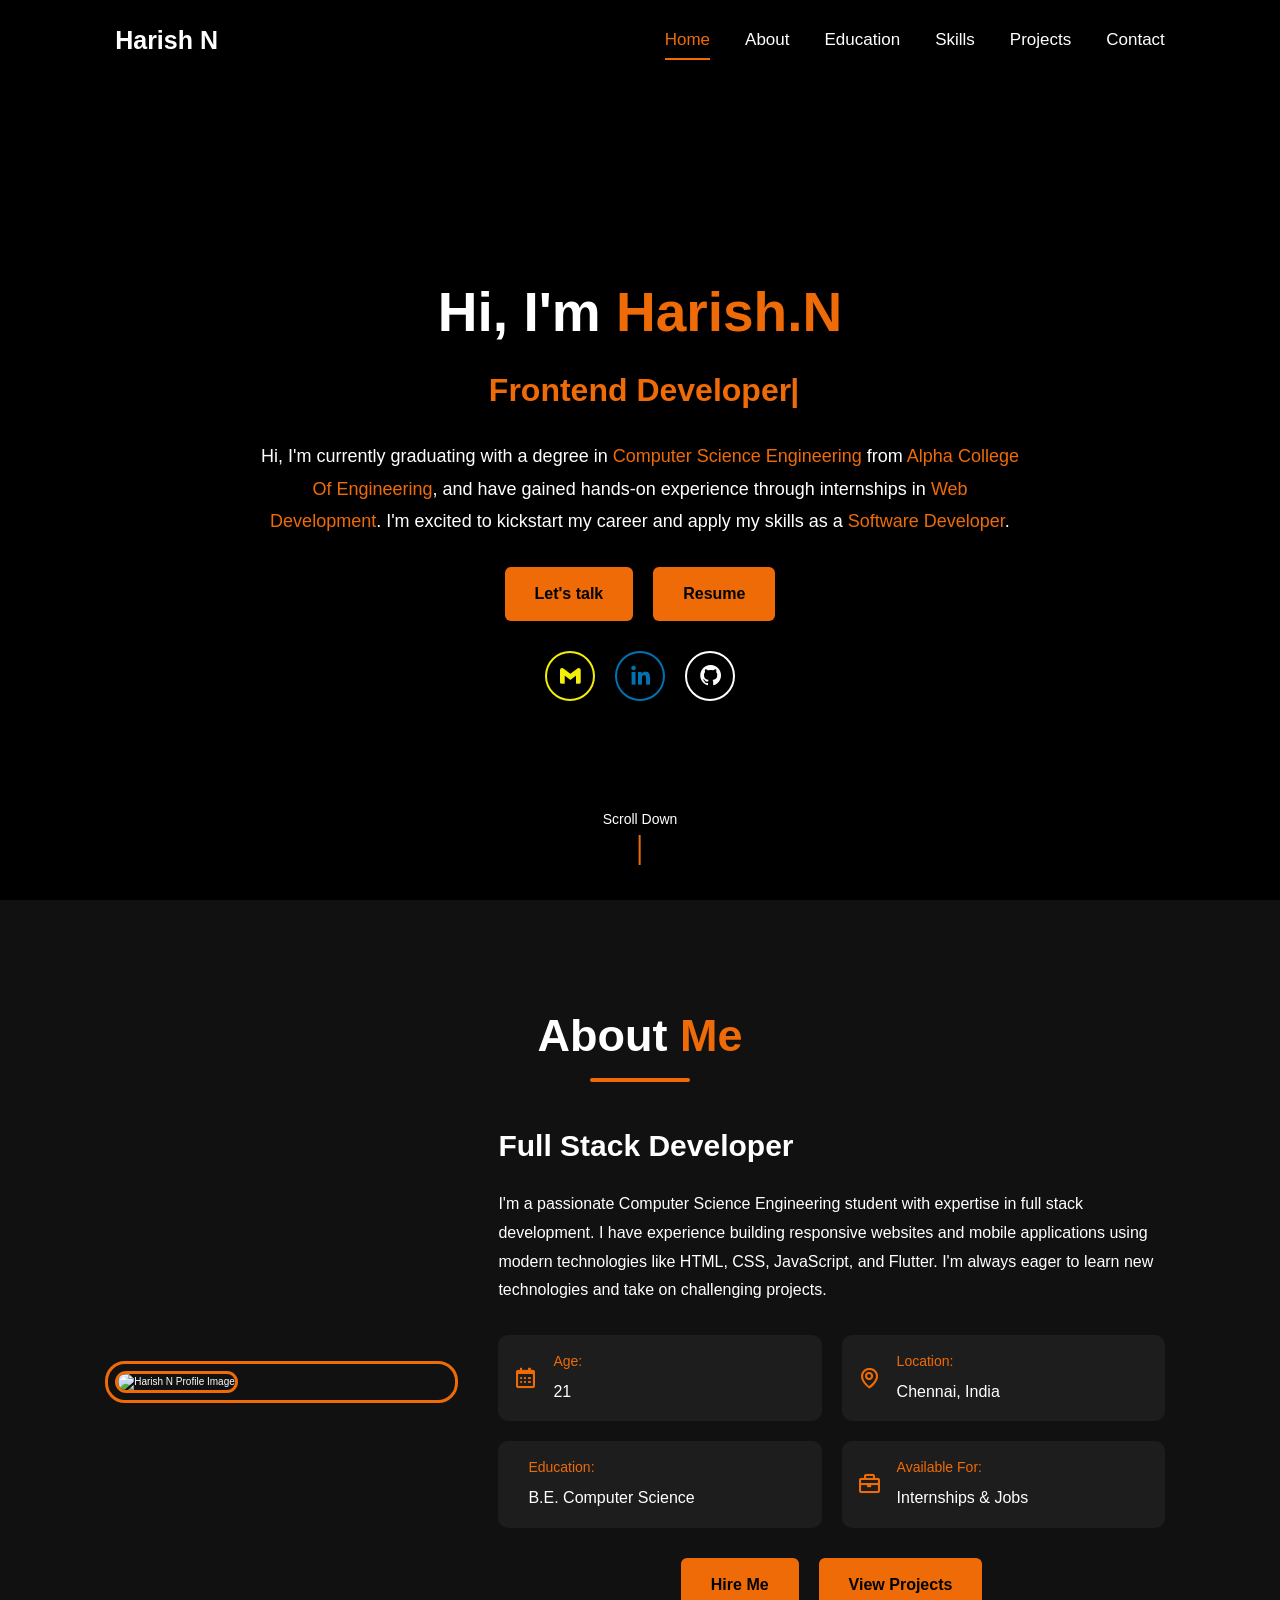
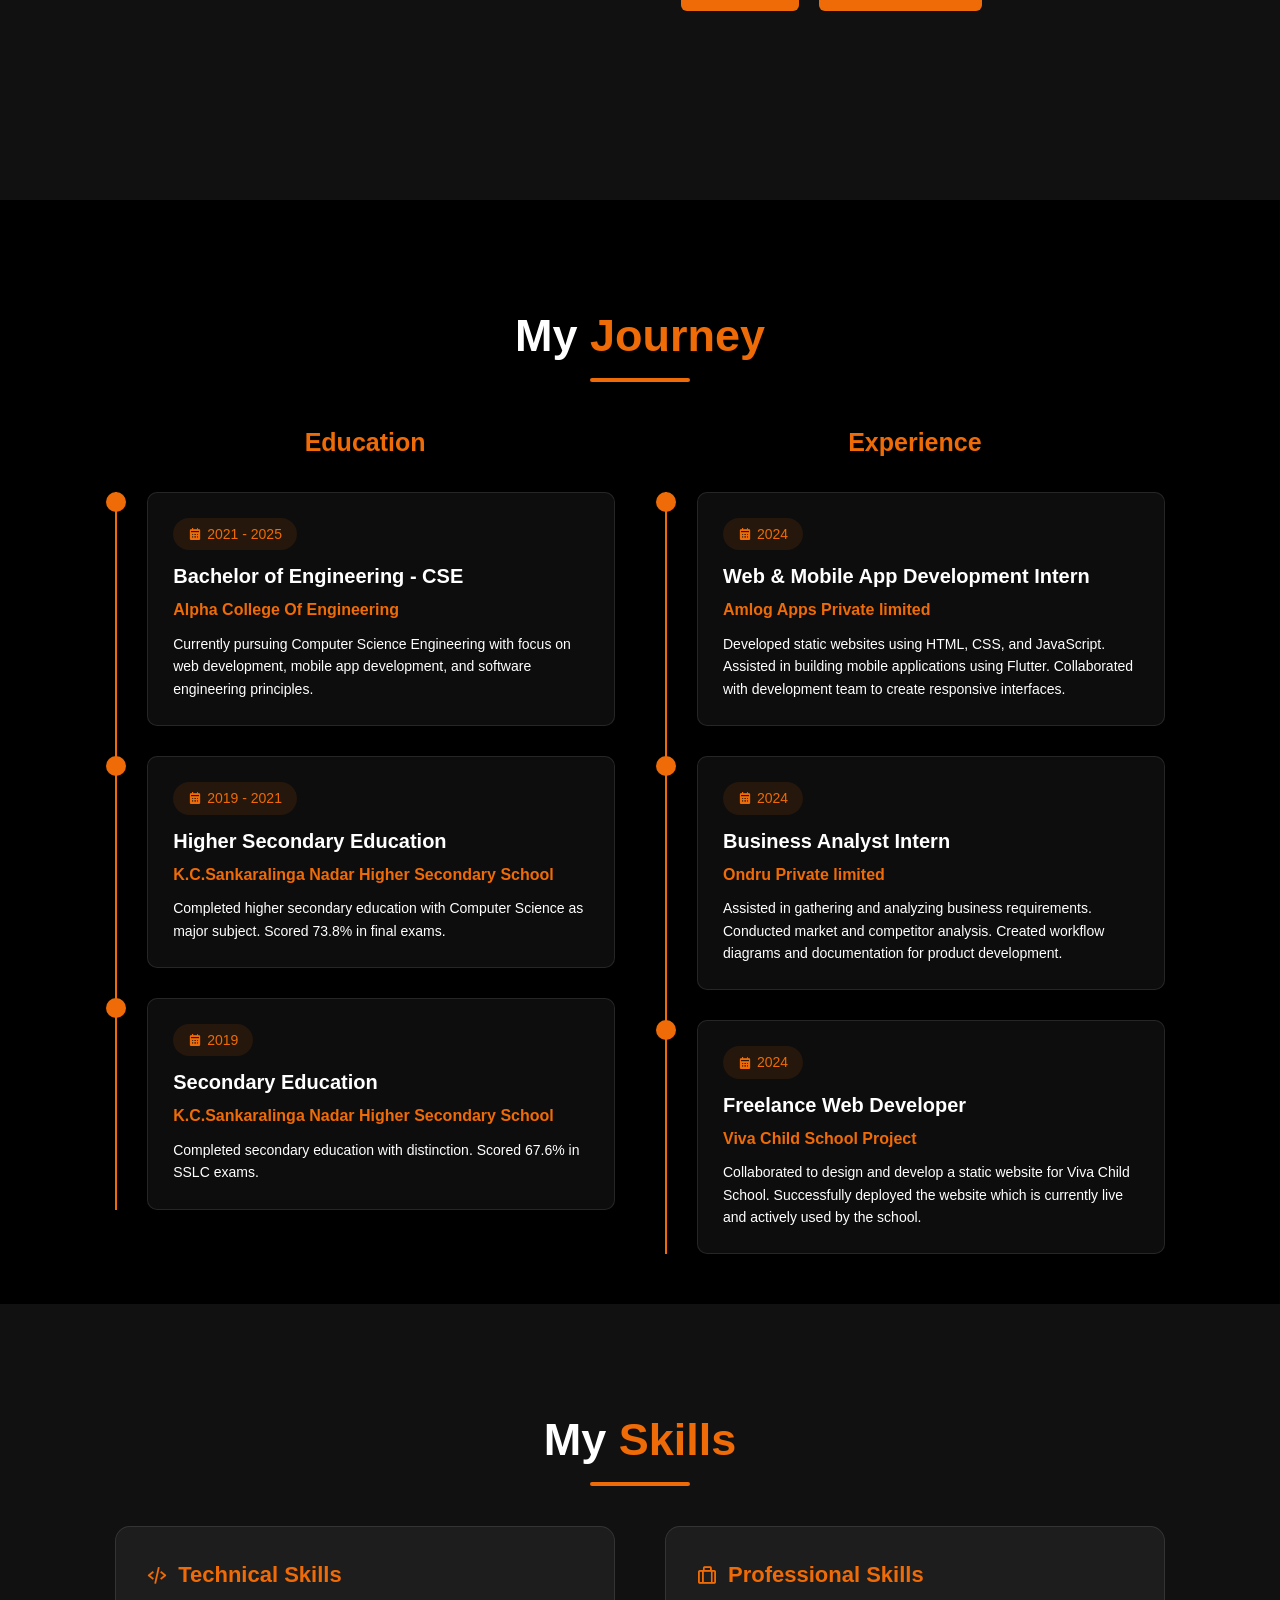
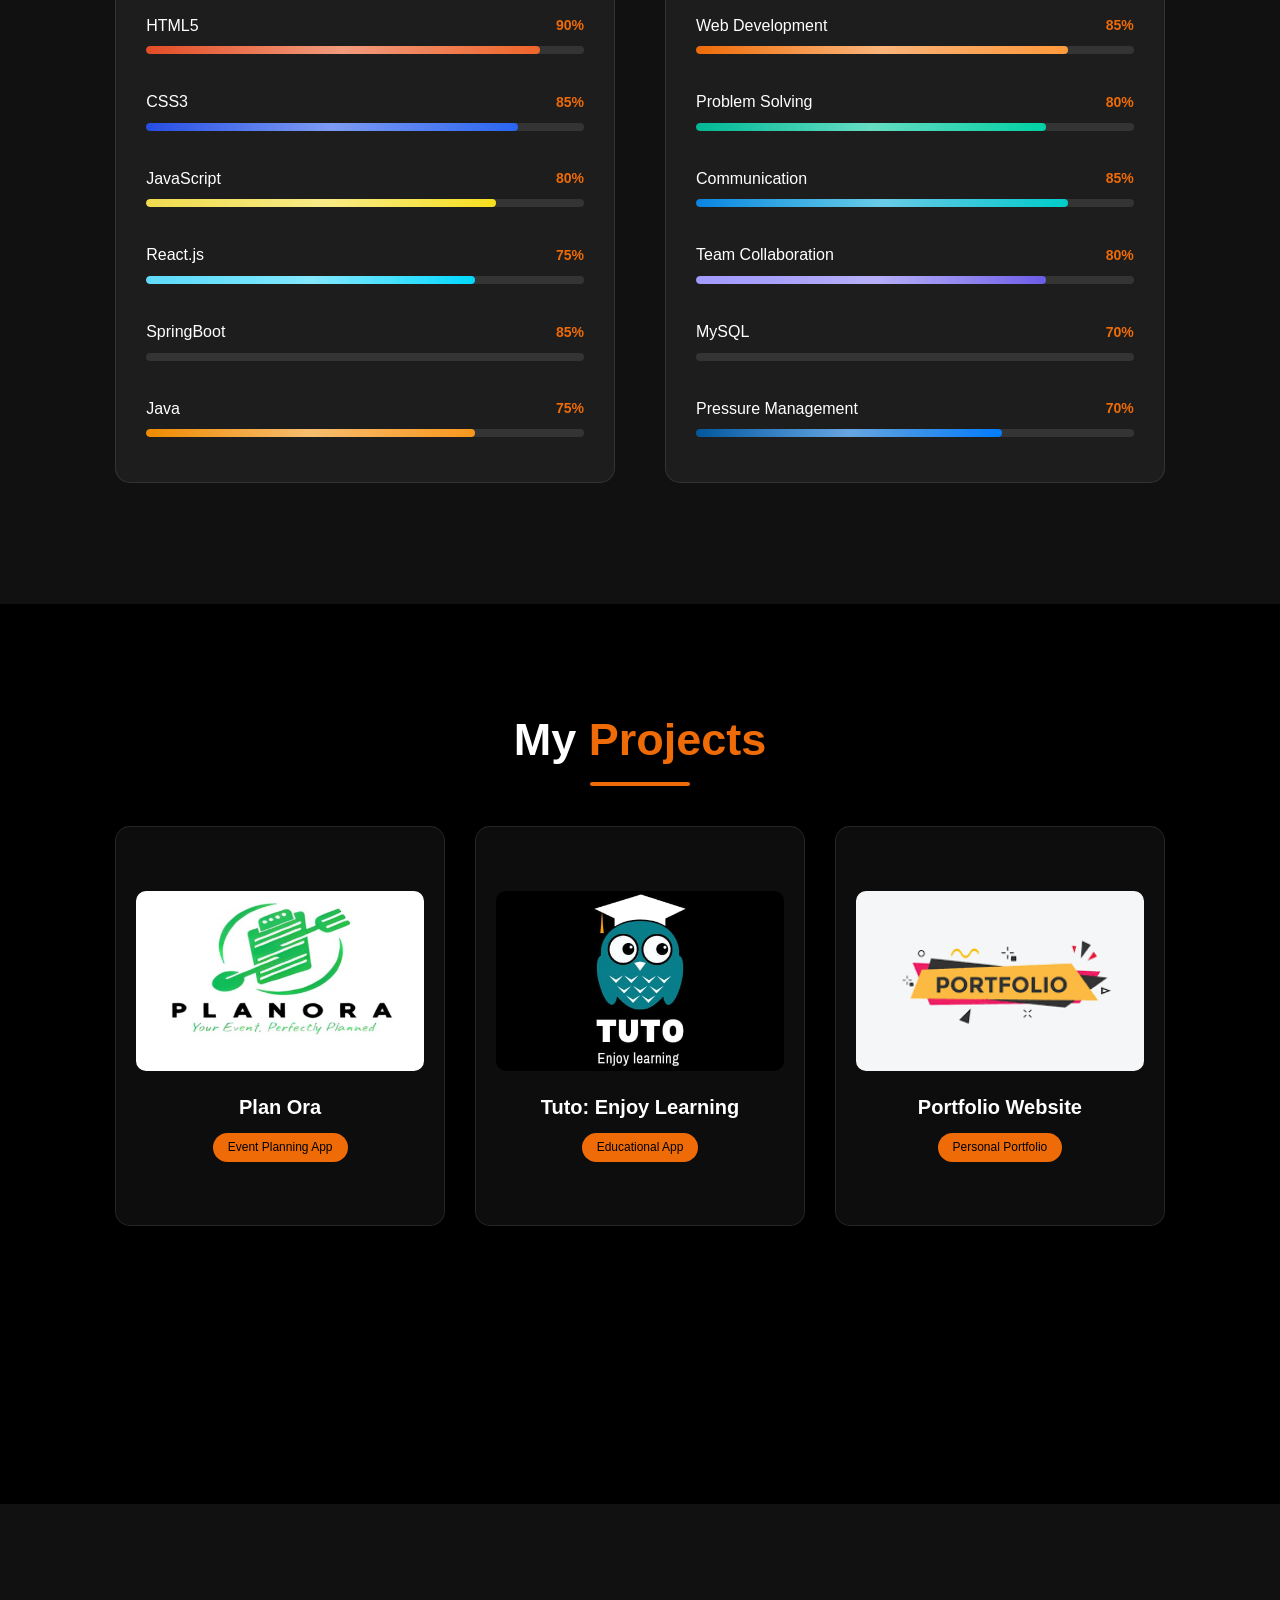
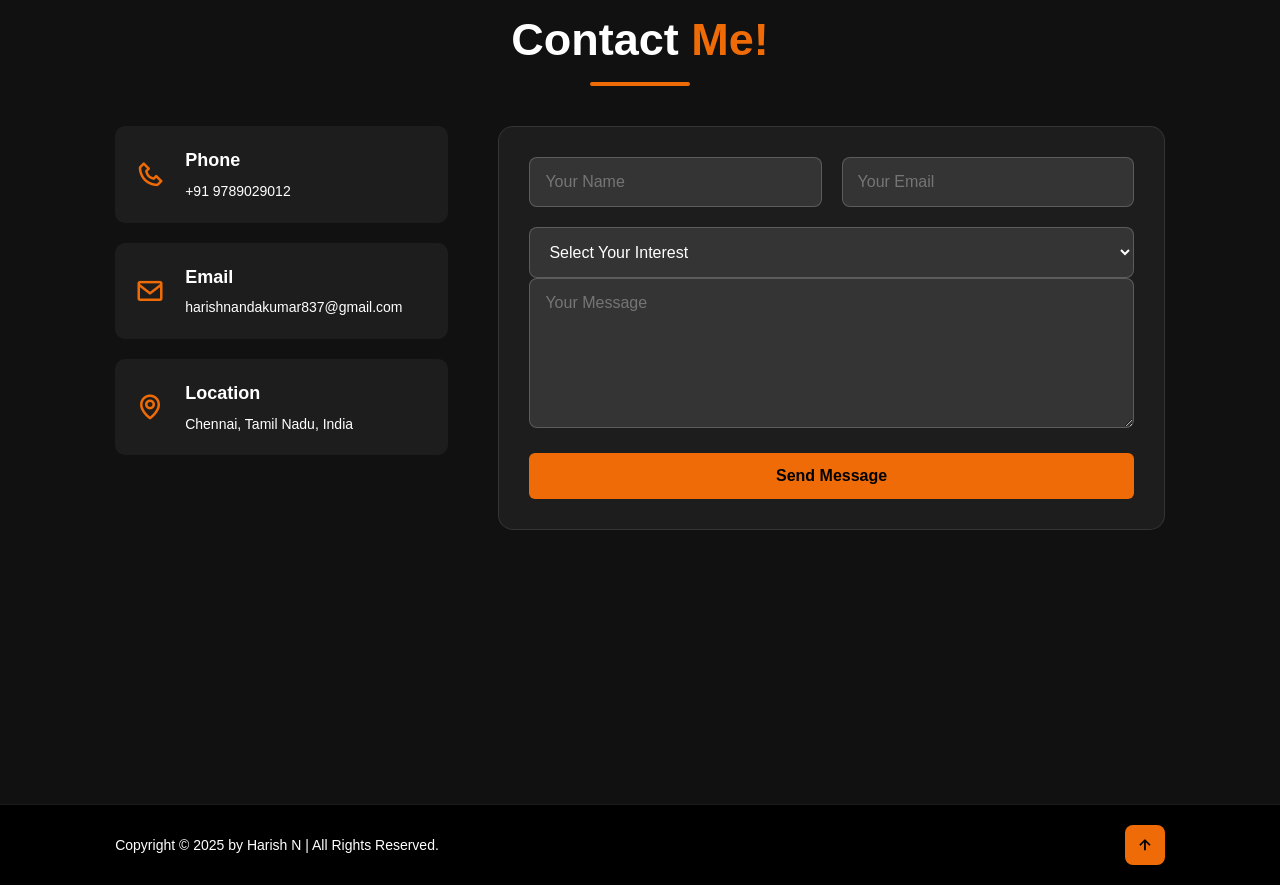
==== commit b139dfab: "Update print statement from 'Hello' to 'Goodbye'" ====
--- a/index.html
+++ b/index.html
@@ -4,6 +4,10 @@
     <meta charset="UTF-8">
     <!-- Add this in head section -->
 <script src="https://cdn.jsdelivr.net/npm/@emailjs/browser@3/dist/email.min.js"></script>
+    
+    <meta name="viewport" content="width=device-width, initial-scale=1.0, maximum-scale=1.0, user-scalable=no">
+    <!-- other meta tags -->
+
     <meta http-equiv="X-UA-Compatible" content="IE=edge">
     <meta name="viewport" content="width=device-width, initial-scale=1.0">
     <meta name="description" content="Harish N - Frontend Developer Portfolio">
@@ -492,3 +496,4 @@
     <script src="script.js"></script>
 </body>
 </html>
+
--- a/style.css
+++ b/style.css
@@ -1,990 +1,285 @@
-@import url('https://fonts.googleapis.com/css2?family=Poppins:wght@300;400;500;600;700;800;900&display=swap');
-
-* {
-    margin: 0;
-    padding: 0;
-    box-sizing: border -box;
-    text-decoration: none;
-    border: none;
-    outline:none;
-    scroll-behavior: smooth;
-    font-family: 'poppins', sans-serif;
-}
+/* ===== VARIABLES ===== */
 :root {
-    --bg-color:#000000;
-    --second-bg-color:#112e4z;
-    --text-color:#ededed;
-    --main-color:#11a3dc;
-}
-
-html {
-    font-size: 62.5%;
-    overflow:-xhidden;
-}
-body{
-    background-color: var(--bg-color);
-    color: var(--text-color);
-}
-
-
-/* Base Variables */
-:root {
-    --primary-color: rgb(231, 109, 9);
-    --text-color: #333;
-    --bg-color: #fdfdfd;
+    --primary-color: #ee6b07;
+    --secondary-color: #ff9a3d;
+    --bg-color: #000000;
+    --second-bg-color: #111111;
+    --text-color: #ffffff;
+    --accent-color: #04fc43;
+    --transition-speed: 0.3s;
     --nav-height: 70px;
-    --transition-speed: 0.3s;
-}
-
-/* Reset and Base Styles */
+}
+
+/* ===== RESET & BASE STYLES ===== */
 * {
     margin: 0;
     padding: 0;
     box-sizing: border-box;
+    text-decoration: none;
+    border: none;
+    outline: none;
+    scroll-behavior: smooth;
+    font-family: 'Poppins', sans-serif;
+}
+
+html {
+    font-size: 62.5%;
+    overflow-x: hidden;
 }
 
 body {
-    font-family: 'Segoe UI', Tahoma, Geneva, Verdana, sans-serif;
-    overflow-x: hidden;
-}
-
-/* Header Styles */
+    background: var(--bg-color);
+    color: var(--text-color);
+    line-height: 1.6;
+}
+
+section {
+    min-height: 100vh;
+    padding: 10rem 9% 2rem;
+}
+
+.heading {
+    font-size: 4.5rem;
+    text-align: center;
+    margin-bottom: 5rem;
+    position: relative;
+}
+
+.heading span {
+    color: var(--primary-color);
+}
+
+.heading::after {
+    content: '';
+    position: absolute;
+    bottom: -1rem;
+    left: 50%;
+    transform: translateX(-50%);
+    width: 100px;
+    height: 4px;
+    background: var(--primary-color);
+    border-radius: 2px;
+}
+
+.btn {
+    display: inline-block;
+    padding: 1.2rem 2.8rem;
+    background: var(--primary-color);
+    border-radius: 6px;
+    font-size: 1.6rem;
+    color: var(--bg-color);
+    font-weight: 600;
+    transition: all 0.3s ease;
+    cursor: pointer;
+    border: 2px solid transparent;
+}
+
+.btn:hover {
+    background: transparent;
+    color: var(--primary-color);
+    border-color: var(--primary-color);
+    transform: translateY(-3px);
+    box-shadow: 0 10px 20px rgba(238, 107, 7, 0.3);
+}
+
+/* ===== HEADER & NAVIGATION ===== */
 .header {
     position: fixed;
     top: 0;
     left: 0;
     width: 100%;
-    height: var(--nav-height);
-    padding: 0 5%;
-    background: var(--primary-color);
+    padding: 2rem 9%;
+    background: rgba(0, 0, 0, 0.95);
+    backdrop-filter: blur(10px);
     display: flex;
     justify-content: space-between;
     align-items: center;
     z-index: 1000;
-    box-shadow: 0 2px 10px rgba(0, 0, 0, 0.1);
+    transition: all 0.3s ease;
+}
+
+.header.sticky {
+    background: rgba(0, 0, 0, 0.98);
+    box-shadow: 0 2px 20px rgba(0, 0, 0, 0.3);
 }
 
 .logo {
-    font-size: 2rem;
+    font-size: 2.5rem;
     color: var(--text-color);
     font-weight: 700;
-    text-decoration: none;
-    z-index: 1001;
-}
-
-/* Navigation Styles - Desktop */
+}
+
+.logo span {
+    color: var(--primary-color);
+}
+
 .navbar {
     display: flex;
     align-items: center;
-    transition: all var(--transition-speed) ease;
-}
-
-.nav-link {
-    font-size: 2.1rem;
+}
+
+.navbar a {
+    font-size: 1.7rem;
     color: var(--text-color);
+    margin-left: 3.5rem;
     font-weight: 500;
-    margin-left: 2.5rem;
-    text-decoration: none;
+    transition: color 0.3s ease;
     position: relative;
-    padding: 0.5rem 0;
-    transition: color var(--transition-speed) ease;
-}
-
-.nav-link:hover,
-.nav-link.active {
-    color: #fff;
-}
-
-.active-nav {
+}
+
+.navbar a:hover,
+.navbar a.active {
+    color: var(--primary-color);
+}
+
+.navbar a::after {
+    content: '';
     position: absolute;
-    bottom: 0;
+    bottom: -6px;
     left: 0;
-    width: 100%;
-    height: 3px;
-    background: #fff;
-    transition: all var(--transition-speed) ease;
-}
-
-/* Hamburger Menu - Hidden on Desktop */
+    width: 0;
+    height: 2px;
+    background: var(--primary-color);
+    transition: width 0.3s ease;
+}
+
+.navbar a:hover::after,
+.navbar a.active::after {
+    width: 100%;
+}
+
+/* ===== HAMBURGER MENU FIX ===== */
 .hamburger {
     display: none;
+    flex-direction: column;
     cursor: pointer;
     z-index: 1001;
+    padding: 0.5rem;
 }
 
 .hamburger .bar {
-    display: block;
     width: 25px;
     height: 3px;
-    margin: 5px auto;
     background: var(--text-color);
-    transition: all var(--transition-speed) ease;
-}
-
-/* Responsive Styles */
-@media (max-width: 992px) {
-    .header {
-        padding: 0 3%;
-    }
-    
-    .nav-link {
-        margin-left: 1.8rem;
-    }
-}
-
-/* Tablet and Mobile Styles */
-@media (max-width: 768px) {
-    .hamburger {
-        display: block;
-    }
-    
-    .hamburger.active .bar:nth-child(1) {
-        transform: translateY(8px) rotate(45deg);
-    }
-    
-    .hamburger.active .bar:nth-child(2) {
-        opacity: 0;
-    }
-    
-    .hamburger.active .bar:nth-child(3) {
-        transform: translateY(-8px) rotate(-45deg);
-    }
-    
-    .navbar {
-        position: fixed;
-        top: var(--nav-height);
-        right: -100%;
-        width: 70%;
-        height: calc(100vh - var(--nav-height));
-        background: var(--primary-color);
-        flex-direction: column;
-        justify-content: flex-start;
-        padding-top: 3rem;
-        transition: all var(--transition-speed) ease;
-    }
-    
-    .navbar.active {
-        right: 0;
-    }
-    
-    .nav-link {
-        margin: 1.5rem 0;
-        font-size: 1.3rem;
-        transform: translateX(20px);
-        opacity: 0;
-        transition: all 0.4s ease;
-    }
-    
-    .navbar.active .nav-link {
-        transform: translateX(0);
-        opacity: 1;
-    }
-    
-    /* Staggered animation for nav links */
-    .navbar.active .nav-link:nth-child(1) { transition-delay: 0.1s; }
-    .navbar.active .nav-link:nth-child(2) { transition-delay: 0.2s; }
-    .navbar.active .nav-link:nth-child(3) { transition-delay: 0.3s; }
-    .navbar.active .nav-link:nth-child(4) { transition-delay: 0.4s; }
-    .navbar.active .nav-link:nth-child(5) { transition-delay: 0.5s; }
-    
-    .active-nav {
-        display: none;
-    }
-}
-
-/* Small Mobile Screens */
-@media (max-width: 480px) {
-    .navbar {
-        width: 80%;
-    }
-    
-    .logo {
-        font-size: 1.8rem;
-    }
-    
-    .nav-link {
-        font-size: 1.2rem;
-    }
-}
-
-
-
-/* --- Home Section with Video Background --- */
+    margin: 3px 0;
+    transition: all 0.3s ease;
+    border-radius: 2px;
+}
+
+.hamburger.active .bar:nth-child(1) {
+    transform: translateY(8px) rotate(45deg);
+    background: var(--primary-color);
+}
+
+.hamburger.active .bar:nth-child(2) {
+    opacity: 0;
+}
+
+.hamburger.active .bar:nth-child(3) {
+    transform: translateY(-8px) rotate(-45deg);
+    background: var(--primary-color);
+}
+
+/* ===== HOME SECTION ===== */
 .home {
-  position: relative;
-  width: 100%;
-  height: 100vh;
-  overflow: hidden;
-  display: flex;
-  align-items: center;
-  justify-content: center;
-}
-
-/* Video background container */
+    position: relative;
+    width: 100%;
+    height: 100vh;
+    display: flex;
+    align-items: center;
+    justify-content: center;
+    overflow: hidden;
+}
+
 .video-background {
-  position: absolute;
-  top: 0;
-  left: 0;
-  height: 100%;
-  width: 100%;
-  z-index: 0;
-  overflow: hidden;
-}
-
-/* Video element */
+    position: absolute;
+    top: 0;
+    left: 0;
+    width: 100%;
+    height: 100%;
+    z-index: -1;
+}
+
 .video-background video {
-  width: 100%;
-  height: 100%;
-  object-fit: cover;
-  display: block;
-}
-
-/* Overlay to darken video */
+    width: 100%;
+    height: 100%;
+    object-fit: cover;
+}
+
 .video-overlay {
-  position: absolute;
-  top: 0;
-  left: 0;
-  width: 100%;
-  height: 100%;
-  background-color: rgba(0, 0, 0, 0.5); /* adjust darkness here */
-  z-index: 1;
-}
-
-/* Content over video */
+    position: absolute;
+    top: 0;
+    left: 0;
+    width: 100%;
+    height: 100%;
+    background: rgba(0, 0, 0, 0.6);
+}
+
 .home-content {
-  position: relative;
-  z-index: 2;
-  max-width: 90%;
-  text-align: center;
-  color: #fff;
-  padding: 0 1rem;
+    text-align: center;
+    max-width: 800px;
+    z-index: 1;
+    padding: 0 2rem;
 }
 
 .home-content h1 {
-  font-size: clamp(2.5rem, 8vw, 5rem);
-  margin-bottom: 1.2rem;
-  font-weight: 700;
+    font-size: 5.5rem;
+    font-weight: 700;
+    line-height: 1.2;
+    margin-bottom: 1.5rem;
+}
+
+.orange-text {
+    color: var(--primary-color);
+}
+
+.text-animate {
+    height: 60px;
+    margin-bottom: 2rem;
+    display: flex;
+    align-items: center;
+    justify-content: center;
 }
 
 .animated-title {
-  font-size: clamp(1.5rem, 6vw, 3rem);
-  font-weight: 600;
-  color: rgb(246, 107, 8);
-  margin-bottom: 2rem;
-}
-
-.orange-text {
-  color: rgb(246, 107, 8);
-}
-
-.intro-text {
-  font-size: clamp(1rem, 3vw, 1.5rem);
-  line-height: 1.6;
-  max-width: 800px;
-  margin: 0 auto 2rem;
-}
-
-.btn-box {
-  display: flex;
-  justify-content: center;
-  gap: 1.2rem;
-  flex-wrap: wrap;
-  margin-top: 1.5rem;
-}
-
-.btn {
-  padding: 0.9rem 2rem;
-  border: 2px solid rgb(246, 107, 8);
-  color: #fff;
-  font-size: 2.1rem;
-  text-decoration: none;
-  border-radius: 6px;
-  position: relative;
-  overflow: hidden;
-  transition: all 0.3s ease;
-  background: transparent;
-}
-
-.btn::before {
-  content: '';
-  position: absolute;
-  width: 0%;
-  height: 100%;
-  background: rgb(246, 107, 8);
-  top: 0;
-  left: 0;
-  z-index: -1;
-  transition: width 0.4s;
-}
-
-.btn:hover::before {
-  width: 100%;
-}
-
-.btn:hover {
-  color: #000;
-}
-
-/* --- Responsive Padding Fix --- */
-@media (max-width: 768px) {
-  .home-content {
-    padding: 1rem 0.5rem;
-  }
-
-  .btn {
-    width: 100%;
-    text-align: center;
-  }
-}
-
-/* About Section */
-.about {
-  color: #fff;
-  background: #000;
-  display: flex;
-  flex-direction: column;
-  align-items: center;
-  text-align: center;
-  padding: 4rem 1.5rem;
-}
-
-/* Heading */
-.heading {
-  font-size: 4rem;
-  margin-bottom: 2rem;
-}
-
-.heading span,
-.about-content h3 span,
-.about-content p span {
-  color: #ee6b07;
-}
-
-/* Image */
-.about-img {
-  max-width: 240px;
-  width: 100%;
-  border-radius: 50%;
-  overflow: hidden;
-  margin-bottom: 2rem;
-}
-
-.about-img img {
-  width: 100%;
-  height: auto;
-  border-radius: 30%;
-  border: 0.2rem solid #ee6b07;
-  object-fit: cover;
-}
-
-/* Content */
-.about-content {
-  max-width: 600px;
-}
-
-.about-content h3 {
-  font-size: 2.2rem;
-  margin-bottom: 1rem;
-}
-
-.about-content p {
-  font-size: 1.4rem;
-  margin: 1.5rem 0 2rem;
-  line-height: 1.6;
-}
-
-/* Button */
-.btn-box1 {
-  display: flex;
-  justify-content: center;
-}
-
-.btn-box1 .btn {
-  position: relative;
-  display: inline-flex;
-  justify-content: center;
-  align-items: center;
-  padding: 1.2rem 2rem;
-  color: #fff;
-  font-size: 1.6rem;
-  font-weight: 600;
-  text-decoration: none;
-  border-radius: 10px;
-  z-index: 0;
-  transition: 0.3s;
-}
-
-/* Glowing effect */
-.btn-box1 .btn::after {
-  content: "";
-  position: absolute;
-  width: 100%;
-  height: 100%;
-  background-color: #2b2d2e;
-  border-radius: 10px;
-  z-index: -1;
-}
-
-.btn-box1 .btn::before {
-  content: "";
-  position: absolute;
-  top: -2px;
-  left: -2px;
-  width: calc(100% + 4px);
-  height: calc(100% + 4px);
-  background: linear-gradient(
-    45deg,
-    #ff0000, #ff7300, #fffb00, #48ff00,
-    #00ffd5, #002bff, #ff00cb, #ff0000
-  );
-  background-size: 600%;
-  filter: blur(8px);
-  animation: glowing 20s linear infinite;
-  opacity: 0;
-  z-index: -2;
-  border-radius: 10px;
-  transition: opacity 0.3s ease-in-out;
-}
-
-.btn-box1 .btn:hover::before {
-  opacity: 1;
-}
-
-.btn-box1 .btn:active {
-  color: #000;
-  font-weight: bold;
-}
-
-.btn-box1 .btn:active::after {
-  background: transparent;
-}
-
-@keyframes glowing {
-  0% { background-position: 0 0; }
-  50% { background-position: 400% 0; }
-  100% { background-position: 0 0; }
-}
-
-/* Responsive Styles */
-@media (max-width: 768px) {
-  .heading {
-    font-size: 3rem;
-  }
-
-  .about-img {
-    max-width: 180px;
-  }
-
-  .about-content h3 {
-    font-size: 1.9rem;
-  }
-
-  .about-content p {
-    font-size: 1.3rem;
-  }
-
-  .btn-box1 .btn {
-    font-size: 1.4rem;
-    padding: 1rem 1.5rem;
-  }
-}
-
-@media (max-width: 480px) {
-  .heading {
-    font-size: 2.5rem;
-  }
-
-  .about-img {
-    max-width: 150px;
-  }
-
-  .about-content h3 {
-    font-size: 1.7rem;
-  }
-
-  .about-content p {
-    font-size: 1.2rem;
-  }
-
-  .btn-box1 .btn {
-    font-size: 1.3rem;
-    padding: 0.9rem 1.2rem;
-  }
-}
-
-/* Education Section - Ultra Premium Hover */
-.education {
-  background: #000;
-  color: #fff;
-  padding: 6rem 2rem;
-  position: relative;
-  overflow: hidden;
-}
-
-.education::before {
-  content: '';
-  position: absolute;
-  top: 0;
-  left: 0;
-  width: 100%;
-  height: 100%;
-  background: 
-    radial-gradient(circle at 30% 50%, rgba(238, 107, 7, 0.15) 0%, transparent 40%),
-    linear-gradient(to bottom, transparent 95%, rgba(238, 107, 7, 0.1));
-  z-index: 0;
-}
-
-.education .heading {
-  font-size: 4.5rem;
-  text-align: center;
-  margin-bottom: 5rem;
-  position: relative;
-  z-index: 2;
-  font-weight: 700;
-  text-transform: uppercase;
-  letter-spacing: 2px;
-}
-
-.education .heading span {
-  position: relative;
-  background: linear-gradient(to right, #ee6b07, #ff9a3d);
-  -webkit-background-clip: text;
-  background-clip: text;
-  color: transparent;
-  padding: 0 10px;
-}
-
-/* Timeline Structure */
-.education-row {
-  display: flex;
-  flex-wrap: wrap;
-  justify-content: space-between;
-  gap: 4rem;
-  position: relative;
-  z-index: 1;
-  max-width: 1400px;
-  margin: 0 auto;
-}
-
-.education-column {
-  flex: 1 1 45%;
-  min-width: 300px;
-}
-
-/* Premium Timeline Design */
-.education-box {
-  position: relative;
-  padding-left: 4rem;
-}
-
-.education-box::before {
-  content: '';
-  position: absolute;
-  top: 0;
-  left: 1.5rem;
-  height: 100%;
-  width: 4px;
-  background: linear-gradient(to bottom, 
-    #ee6b07 0%, 
-    rgba(238, 107, 7, 0.7) 30%, 
-    rgba(238, 107, 7, 0.3) 70%, 
-    transparent 100%);
-  border-radius: 3px;
-}
-
-/* Ultra Premium Card */
-.education-content {
-  position: relative;
-  margin-bottom: 4rem;
-}
-
-.education-content .content {
-  padding: 3rem;
-  background: rgba(20, 20, 20, 0.9);
-  border-radius: 16px;
-  border: 1px solid rgba(238, 107, 7, 0.2);
-  box-shadow: 0 12px 40px rgba(0, 0, 0, 0.6);
-  transition: all 0.5s cubic-bezier(0.215, 0.61, 0.355, 1);
-  position: relative;
-  overflow: hidden;
-  backdrop-filter: blur(5px);
-}
-
-/* Revolutionary Hover Effect */
-.education-content .content::before {
-  content: '';
-  position: absolute;
-  top: 0;
-  left: -100%;
-  width: 100%;
-  height: 100%;
-  background: linear-gradient(90deg, 
-    transparent, 
-    rgba(238, 107, 7, 0.2), 
-    transparent);
-  transition: 0.6s;
-}
-
-.education-content .content:hover {
-  background: #ee6b07;
-  transform: translateY(-10px) scale(1.02);
-  box-shadow: 
-    0 20px 50px rgba(238, 107, 7, 0.5),
-    0 0 0 3px rgba(255, 255, 255, 0.1);
-  border-color: transparent;
-}
-
-.education-content .content:hover::before {
-  left: 100%;
-}
-
-/* Animated Timeline Dot */
-.education-content::after {
-  content: '';
-  position: absolute;
-  top: 30px;
-  left: 1.35rem;
-  width: 2.5rem;
-  height: 2.5rem;
-  background: #000;
-  border: 3px solid #ee6b07;
-  border-radius: 50%;
-  z-index: 2;
-  transition: all 0.5s ease;
-  box-shadow: 0 0 0 4px rgba(0, 0, 0, 0.5);
-}
-
-.education-content:hover::after {
-  background: #ee6b07;
-  transform: scale(1.1);
-  box-shadow: 
-    0 0 0 4px rgba(0, 0, 0, 0.5),
-    0 0 20px 5px rgba(238, 107, 7, 0.8);
-}
-
-/* Content Styling */
-.education-content .year {
-  font-size: 1.6rem;
-  color: #ee6b07;
-  margin-bottom: 1rem;
-  display: flex;
-  align-items: center;
-  font-weight: 600;
-  transition: all 0.4s ease;
-}
-
-.education-content .content:hover .year {
-  color: #000;
-}
-
-.education-content .year i {
-  margin-right: 1rem;
-  font-size: 1.8rem;
-}
-
-.education-content h3 {
-  font-size: 2.2rem;
-  margin: 1.5rem 0;
-  color: #fff;
-  font-weight: 700;
-  letter-spacing: 0.5px;
-  transition: all 0.4s ease;
-}
-
-.education-content .content:hover h3 {
-  color: #000;
-  text-shadow: 0 2px 5px rgba(0, 0, 0, 0.1);
-}
-
-.education-content p {
-  font-size: 1.6rem;
-  line-height: 1.8;
-  color: #ddd;
-  transition: all 0.4s ease;
-}
-
-.education-content .content:hover p {
-  color: #000;
-}
-
-/* Responsive Design */
-@media (max-width: 1400px) {
-  .education-row {
-    max-width: 1200px;
-  }
-}
-
-@media (max-width: 1200px) {
-  .education .heading {
-    font-size: 4rem;
-  }
-  .education-content .content {
-    padding: 2.5rem;
-  }
-}
-
-@media (max-width: 992px) {
-  .education {
-    padding: 5rem 1.5rem;
-  }
-  .education-row {
-    gap: 3rem;
-  }
-  .education-box {
-    padding-left: 3.5rem;
-  }
-}
-
-@media (max-width: 768px) {
-  .education .heading {
-    font-size: 3.5rem;
-  }
-  .education-row {
-    flex-direction: column;
-  }
-  .education-column {
-    flex: 1 1 100%;
-  }
-  .education-box::before {
-    left: 1.25rem;
-  }
-  .education-content::after {
-    left: 1.1rem;
-  }
-}
-
-@media (max-width: 576px) {
-  .education {
-    padding: 4rem 1rem;
-  }
-  .education .heading {
-    font-size: 3rem;
-    margin-bottom: 4rem;
-  }
-  .education-content .content {
-    padding: 2rem;
-  }
-  .education-content h3 {
-    font-size: 2rem;
-  }
-  .education-content p {
-    font-size: 1.5rem;
-  }
-}
-
-@media (max-width: 400px) {
-  .education .heading {
-    font-size: 2.5rem;
-  }
-  .education-box {
-    padding-left: 3rem;
-  }
-  .education-content::after {
-    width: 2.2rem;
-    height: 2.2rem;
-    left: 0.9rem;
-  }
-  .education-content .year {
-    font-size: 1.4rem;
-  }
-}
-
-
-
-/* CSS - Perfectly Responsive Skills Section */
-.skills1 {
-    background: #000;
-    padding: 2rem 1rem;
-    width: 100%;
-    box-sizing: border-box;
-}
-
-.skills1 .heading {
-    font-size: clamp(1.8rem, 6vw, 3rem);
-    text-align: center;
-    margin-bottom: 1.5rem;
-    color: #fff;
-    line-height: 1.2;
-}
-
-.skills1 .heading span {
-    color: rgb(237, 124, 11);
-}
-
-/* Container with perfect spacing */
-.skills-container {
-    display: grid;
-    grid-template-columns: repeat(auto-fit, minmax(120px, 1fr));
-    gap: 1rem;
-    width: 100%;
-    max-width: 800px;
-    margin: 0 auto;
-    padding: 0 0.5rem;
-    justify-items: center;
-}
-
-/* Skill card with fixed aspect ratio */
-.skill-card {
-    position: relative;
-    width: 100%;
-    max-width: 150px;
-    aspect-ratio: 1/1;
-    display: flex;
-    justify-content: center;
-    align-items: center;
-    padding: 5%;
-    box-sizing: border-box;
-}
-
-/* Circular progress with perfect centering */
-.skill-card .percent {
-    position: relative;
-    width: 100%;
-    height: 100%;
-}
-
-.skill-card .percent svg {
-    width: 100%;
-    height: 100%;
-    transform: rotate(-90deg);
-}
-
-.skill-card .percent svg circle {
-    fill: transparent;
-    stroke-width: 8;
-    stroke: #1a1a1a;
-    stroke-linecap: round;
-    transform-origin: 50% 50%;
-}
-
-.skill-card .percent svg circle:nth-child(2) {
-    stroke: var(--clr);
-    stroke-dasharray: 283;
-    stroke-dashoffset: calc(283 - (283 * var(--num)) / 100);
-    opacity: 0;
-    animation: fadeIn 1s linear forwards;
-    animation-delay: 1s;
-}
-
-/* Dot indicator */
-.dot {
-    position: absolute;
-    top: 5%;
-    left: 50%;
-    width: 10px;
-    height: 10px;
-    background: var(--clr);
-    border-radius: 50%;
-    transform: translateX(-50%) rotate(calc(3.6deg * var(--num)));
-    transform-origin: bottom center;
-    z-index: 10;
-    animation: rotateDot 2s linear forwards;
-    box-shadow: 0 0 5px var(--clr);
-}
-
-/* Centered number display */
-.number {
-    position: absolute;
-    top: 50%;
-    left: 50%;
-    transform: translate(-50%, -50%);
-    text-align: center;
-    width: 100%;
-    opacity: 0;
-    animation: fadeIn 1s linear forwards;
-    animation-delay: 1.5s;
-}
-
-.number h2 {
-    font-size: clamp(1.2rem, 5vw, 2rem);
-    color: #fff;
-    margin: 0;
-    display: flex;
-    justify-content: center;
-    align-items: baseline;
-}
-
-.number h2 span {
-    font-size: 0.7em;
-    margin-left: 2px;
-}
-
-.number p {
-    font-size: clamp(0.6rem, 3vw, 0.9rem);
-    color: rgba(255, 255, 255, 0.9);
-    margin-top: 0.3rem;
-    text-transform: uppercase;
-    letter-spacing: 0.5px;
-}
-
-/* Animations */
-@keyframes fadeIn {
-    0% { opacity: 0; }
-    100% { opacity: 1; }
-}
-
-@keyframes rotateDot {
-    0% { transform: translateX(-50%) rotate(0deg); }
-    100% { transform: translateX(-50%) rotate(calc(3.6deg * var(--num))); }
-}
-
-/* Responsive adjustments */
-@media (max-width: 480px) {
-    .skills-container {
-        grid-template-columns: repeat(2, 1fr);
-        gap: 0.8rem;
-    }
-    .skill-card {
-        max-width: 130px;
-    }
-}
-
-@media (min-width: 768px) {
-    .skills-container {
-        grid-template-columns: repeat(3, 1fr);
-        max-width: 900px;
-    }
-}
-
-@media (min-width: 992px) {
-    .skills-container {
-        grid-template-columns: repeat(4, 1fr);
-        gap: 1.5rem;
-    }
-}
-
-
-/* Contact Section - Fully Responsive */
-.contact {
-    background: #000;
-    color: #fff;
-    padding: 5rem 1rem;
-    text-align: center;
-    width: 100%;
-    position: relative;
-}
-
-.contact .heading {
-    font-size: clamp(2rem, 8vw, 3.5rem);
-    margin-bottom: 2rem;
+    font-size: 3.2rem;
+    font-weight: 600;
+    color: var(--primary-color);
     position: relative;
     display: inline-block;
 }
 
-.contact-content {
-    max-width: 800px;
-    margin: 0 auto;
-    display: flex;
-    flex-direction: column;
-    align-items: center;
-    gap: 2rem;
-}
-
-.home-sci {
+.animated-title::after {
+    content: '|';
+    position: absolute;
+    right: -8px;
+    color: var(--primary-color);
+    animation: blink 1s infinite;
+}
+
+@keyframes blink {
+    0%, 50% { opacity: 1; }
+    51%, 100% { opacity: 0; }
+}
+
+.intro-text {
+    font-size: 1.8rem;
+    margin-bottom: 3rem;
+    line-height: 1.8;
+}
+
+.btn-box {
     display: flex;
     justify-content: center;
     gap: 2rem;
-    padding: 1rem 0;
+    margin-bottom: 3rem;
+    flex-wrap: wrap;
+}
+
+.home-sci {
+    display: flex;
+    justify-content: center;
+    gap: 2rem;
     flex-wrap: wrap;
 }
 
@@ -992,313 +287,944 @@
     display: inline-flex;
     justify-content: center;
     align-items: center;
-    width: clamp(50px, 10vw, 70px);
-    height: clamp(50px, 10vw, 70px);
+    width: 50px;
+    height: 50px;
     background: transparent;
-    border: 0.2rem solid var(--color);
+    border: 2px solid var(--color);
     border-radius: 50%;
-    font-size: clamp(1.5rem, 5vw, 2.5rem);
+    font-size: 2.5rem;
     color: var(--color);
-    text-decoration: none;
-    transition: all 0.5s ease;
+    transition: all 0.3s ease;
+}
+
+.home-sci a:hover {
+    background: var(--color);
+    color: var(--bg-color);
+    transform: translateY(-5px);
+    box-shadow: 0 5px 15px rgba(255, 255, 255, 0.2);
+}
+
+.scroll-indicator {
+    position: absolute;
+    bottom: 3rem;
+    left: 50%;
+    transform: translateX(-50%);
+    text-align: center;
+    color: var(--text-color);
+    font-size: 1.4rem;
+}
+
+.scroll-arrow {
+    width: 2px;
+    height: 30px;
+    background: var(--primary-color);
+    margin: 0.5rem auto;
+    animation: bounce 2s infinite;
+}
+
+@keyframes bounce {
+    0%, 20%, 50%, 80%, 100% {
+        transform: translateY(0);
+    }
+    40% {
+        transform: translateY(-10px);
+    }
+    60% {
+        transform: translateY(-5px);
+    }
+}
+
+/* ===== ABOUT SECTION ===== */
+.about {
+    background: var(--second-bg-color);
+}
+
+.about-container {
+    display: grid;
+    grid-template-columns: 1fr 2fr;
+    gap: 5rem;
+    align-items: center;
+}
+
+.about-img {
     position: relative;
-    overflow: hidden;
-    z-index: 1;
-}
-
-.home-sci a:hover {
-    background-color: var(--color);
-    color: #040404;
-    box-shadow: 0 0 10px var(--color),
-                0 0 25px var(--color),
-                0 0 50px var(--color);
+    width: 100%;
+    max-width: 400px;
+    margin: 0 auto;
+}
+
+.about-img img {
+    width: 100%;
+    border-radius: 20px;
+    border: 3px solid var(--primary-color);
+    transition: transform 0.3s ease;
+}
+
+.about-img img:hover {
+    transform: scale(1.05);
+}
+
+.circle-spin {
+    position: absolute;
+    top: -10px;
+    left: -10px;
+    width: calc(100% + 20px);
+    height: calc(100% + 20px);
+    border: 3px solid var(--primary-color);
+    border-radius: 20px;
+    animation: spin 10s linear infinite;
+}
+
+@keyframes spin {
+    0% {
+        transform: rotate(0deg);
+    }
+    100% {
+        transform: rotate(360deg);
+    }
+}
+
+.about-content h3 {
+    font-size: 3rem;
+    margin-bottom: 2rem;
+}
+
+.about-content p {
+    font-size: 1.6rem;
+    margin-bottom: 3rem;
+    line-height: 1.8;
+}
+
+.about-details {
+    display: grid;
+    grid-template-columns: repeat(2, 1fr);
+    gap: 2rem;
+    margin-bottom: 3rem;
+}
+
+.detail-item {
+    display: flex;
+    align-items: center;
+    gap: 1.5rem;
+    padding: 1.5rem;
+    background: rgba(255, 255, 255, 0.05);
+    border-radius: 10px;
+    transition: transform 0.3s ease;
+}
+
+.detail-item:hover {
     transform: translateY(-5px);
-}
-
-.contact-info {
-    display: flex;
-    flex-direction: column;
-    gap: 1rem;
-    width: 100%;
-}
-
-.contact h2, 
-.contact h3 {
-    font-size: clamp(1rem, 4vw, 1.5rem);
-    font-weight: 500;
-    color: #fff;
-}
-
-.contact h2 span, 
-.contact h3 span {
-    color: rgb(237, 124, 11);
-    font-weight: 600;
-}
-
-/* Responsive Adjustments */
-@media (max-width: 600px) {
-    .contact-content {
-        gap: 1.5rem;
-    }
-    
-    .home-sci {
-        gap: 1.5rem;
-    }
-    
-    .home-sci a {
-        width: 50px;
-        height: 50px;
-        font-size: 1.5rem;
-    }
-}
-
-@media (max-width: 400px) {
-    .contact {
-        padding: 3rem 1rem;
-    }
-    
-    .home-sci {
-        gap: 1rem;
-    }
-    
-    .contact-info {
-        gap: 0.8rem;
-    }
-}
-
-
-/* Footer - Fully Responsive */
-.footer {
-    background: #ee6b07;
-    padding: 2rem 5%;
-    width: 100%;
-    box-sizing: border-box;
-}
-
-.footer-container {
+    background: rgba(255, 255, 255, 0.1);
+}
+
+.detail-item i {
+    font-size: 2.5rem;
+    color: var(--primary-color);
+}
+
+.detail-item div span {
+    display: block;
+    font-size: 1.4rem;
+    color: var(--primary-color);
+    margin-bottom: 0.5rem;
+}
+
+.detail-item div p {
+    font-size: 1.6rem;
+    margin: 0;
+    color: var(--text-color);
+}
+
+/* ===== EDUCATION SECTION ===== */
+.education {
+    background: var(--bg-color);
+}
+
+.education-row {
+    display: grid;
+    grid-template-columns: repeat(2, 1fr);
+    gap: 5rem;
+}
+
+.education-column .title {
+    font-size: 2.5rem;
+    margin-bottom: 3rem;
+    text-align: center;
+    color: var(--primary-color);
+}
+
+.education-box {
+    border-left: 2px solid var(--primary-color);
+    position: relative;
+}
+
+.education-content {
+    position: relative;
+    padding-left: 3rem;
+    margin-bottom: 3rem;
+}
+
+.education-content::before {
+    content: '';
+    position: absolute;
+    top: 0;
+    left: -1.1rem;
+    width: 2rem;
+    height: 2rem;
+    background: var(--primary-color);
+    border-radius: 50%;
+}
+
+.education-content .content {
+    background: rgba(255, 255, 255, 0.05);
+    padding: 2.5rem;
+    border-radius: 10px;
+    border: 1px solid rgba(255, 255, 255, 0.1);
+    transition: all 0.3s ease;
+}
+
+.education-content .content:hover {
+    transform: translateY(-5px);
+    background: rgba(255, 255, 255, 0.1);
+    border-color: var(--primary-color);
+}
+
+.year {
+    display: inline-flex;
+    align-items: center;
+    font-size: 1.4rem;
+    color: var(--primary-color);
+    padding: 0.5rem 1.5rem;
+    background: rgba(238, 107, 7, 0.1);
+    border-radius: 20px;
+    margin-bottom: 1rem;
+}
+
+.year i {
+    margin-right: 0.5rem;
+}
+
+.education-content h3 {
+    font-size: 2rem;
+    margin-bottom: 0.5rem;
+}
+
+.education-content h4 {
+    font-size: 1.6rem;
+    color: var(--primary-color);
+    margin-bottom: 1rem;
+}
+
+.education-content p {
+    font-size: 1.4rem;
+    line-height: 1.6;
+}
+
+/* ===== SKILLS SECTION ===== */
+.skills {
+    background: var(--second-bg-color);
+}
+
+.skills-container {
     max-width: 1200px;
     margin: 0 auto;
+}
+
+.skills-content {
+    display: grid;
+    grid-template-columns: repeat(2, 1fr);
+    gap: 5rem;
+}
+
+.skills-box {
+    background: rgba(255, 255, 255, 0.05);
+    padding: 3rem;
+    border-radius: 15px;
+    border: 1px solid rgba(255, 255, 255, 0.1);
+    transition: transform 0.3s ease;
+}
+
+.skills-box:hover {
+    transform: translateY(-10px);
+    border-color: var(--primary-color);
+}
+
+.skills-box h3 {
+    font-size: 2.2rem;
+    margin-bottom: 2rem;
+    display: flex;
+    align-items: center;
+    gap: 1rem;
+    color: var(--primary-color);
+}
+
+.skills-grid {
+    display: flex;
+    flex-direction: column;
+    gap: 2rem;
+}
+
+.skill-item {
+    margin-bottom: 1.5rem;
+}
+
+.skill-info {
     display: flex;
     justify-content: space-between;
     align-items: center;
-    flex-wrap: wrap;
-    gap: 1rem;
-}
-
-.footer-text {
-    font-size: clamp(1rem, 3vw, 1.6rem);
-    color: #fff;
-    text-align: center;
-    flex: 1;
-    min-width: 200px;
-}
-
-.footer-iconTop {
-    display: flex;
-    justify-content: center;
-    align-items: center;
-}
-
-.footer-iconTop a {
+    margin-bottom: 0.8rem;
+}
+
+.skill-info span:first-child {
+    font-size: 1.6rem;
+    font-weight: 500;
+    color: var(--text-color);
+}
+
+.skill-info span:last-child {
+    font-size: 1.4rem;
+    color: var(--primary-color);
+    font-weight: 600;
+}
+
+.skill-bar {
+    width: 100%;
+    height: 8px;
+    background: rgba(255, 255, 255, 0.1);
+    border-radius: 10px;
+    overflow: hidden;
     position: relative;
-    display: inline-flex;
-    justify-content: center;
-    align-items: center;
-    padding: clamp(0.6rem, 2vw, 0.8rem);
-    background: #e7eef0;
-    border: 0.2rem solid #f6f0eb;
-    border-radius: 0.6rem;
-    z-index: 1;
-    overflow: hidden;
-    transition: all 0.3s ease;
-}
-
-.footer-iconTop a::before {
+}
+
+.skill-progress {
+    height: 100%;
+    border-radius: 10px;
+    width: 0;
+    transition: width 1.5s ease-in-out;
+    position: relative;
+    background: linear-gradient(90deg, var(--primary-color), var(--secondary-color));
+}
+
+/* Individual skill bar colors */
+.html-progress { background: linear-gradient(90deg, #e34c26, #f06529); }
+.css-progress { background: linear-gradient(90deg, #264de4, #2965f1); }
+.js-progress { background: linear-gradient(90deg, #f0db4f, #f7df1e); }
+.react-progress { background: linear-gradient(90deg, #61dafb, #00d8ff); }
+.python-progress { background: linear-gradient(90deg, #3776ab, #306998); }
+.java-progress { background: linear-gradient(90deg, #ed8b00, #f8981d); }
+.web-progress { background: linear-gradient(90deg, var(--primary-color), var(--secondary-color)); }
+.problem-progress { background: linear-gradient(90deg, #00b894, #00d2a3); }
+.communication-progress { background: linear-gradient(90deg, #0984e3, #00cec9); }
+.team-progress { background: linear-gradient(90deg, #a29bfe, #6c5ce7); }
+.mysql-progress { background: linear-gradient(90deg, #00758f, #0096d6); }
+.flutter-progress { background: linear-gradient(90deg, #02569b, #027dfd); }
+
+.skill-progress::after {
     content: '';
     position: absolute;
     top: 0;
     left: 0;
-    width: 0;
+    width: 100%;
     height: 100%;
-    background: rgb(2, 169, 240);
-    z-index: -1;
-    transition: 0.5s ease;
-}
-
-.footer-iconTop a:hover::before {
-    width: 100%;
+    background: linear-gradient(90deg, transparent, rgba(255, 255, 255, 0.4), transparent);
+    animation: shimmer 2s infinite;
+    opacity: 0;
+}
+
+.skill-progress.animated::after {
+    opacity: 1;
+}
+
+@keyframes shimmer {
+    0% {
+        transform: translateX(-100%);
+    }
+    100% {
+        transform: translateX(100%);
+    }
+}
+
+/* ===== PROJECTS SECTION ===== */
+.projects {
+    background: var(--bg-color);
+}
+
+.projects-container {
+    display: grid;
+    grid-template-columns: repeat(auto-fit, minmax(300px, 1fr));
+    gap: 3rem;
+}
+
+.project-card {
+    height: 400px;
+    perspective: 1000px;
+}
+
+.project-inner {
+    position: relative;
+    width: 100%;
+    height: 100%;
+    transition: transform 0.8s;
+    transform-style: preserve-3d;
+}
+
+.project-card:hover .project-inner {
+    transform: rotateY(180deg);
+}
+
+.project-front,
+.project-back {
+    position: absolute;
+    width: 100%;
+    height: 100%;
+    backface-visibility: hidden;
+    border-radius: 15px;
+    overflow: hidden;
+}
+
+.project-front {
+    background: rgba(255, 255, 255, 0.05);
+    border: 1px solid rgba(255, 255, 255, 0.1);
+    display: flex;
+    flex-direction: column;
+    justify-content: center;
+    align-items: center;
+    padding: 2rem;
+    text-align: center;
+}
+
+.project-img {
+    width: 100%;
+    height: 180px;
+    object-fit: cover;
+    border-radius: 10px;
+    margin-bottom: 2rem;
+}
+
+.project-title {
+    font-size: 2rem;
+    margin-bottom: 1rem;
+    color: var(--text-color);
+}
+
+.project-badge {
+    background: var(--primary-color);
+    color: var(--bg-color);
+    padding: 0.5rem 1.5rem;
+    border-radius: 20px;
+    font-size: 1.2rem;
+    font-weight: 500;
+}
+
+.project-back {
+    background: linear-gradient(135deg, var(--primary-color), var(--secondary-color));
+    transform: rotateY(180deg);
+    display: flex;
+    align-items: center;
+    justify-content: center;
+    padding: 2rem;
+}
+
+.project-details {
+    text-align: center;
+    color: var(--bg-color);
+}
+
+.project-details h3 {
+    font-size: 2.2rem;
+    margin-bottom: 1.5rem;
+}
+
+.project-details p {
+    font-size: 1.4rem;
+    margin-bottom: 2rem;
+    line-height: 1.6;
+}
+
+.project-tech {
+    display: flex;
+    justify-content: center;
+    gap: 1rem;
+    margin-bottom: 2rem;
+    flex-wrap: wrap;
+}
+
+.project-tech li {
+    list-style: none;
+    background: rgba(0, 0, 0, 0.3);
+    padding: 0.5rem 1rem;
+    border-radius: 15px;
+    font-size: 1.2rem;
+}
+
+.project-links {
+    display: flex;
+    gap: 1rem;
+    justify-content: center;
+}
+
+.project-link {
+    color: var(--bg-color);
+    background: rgba(0, 0, 0, 0.3);
+    padding: 0.8rem 1.5rem;
+    border-radius: 5px;
+    font-size: 1.2rem;
+    transition: all 0.3s ease;
+}
+
+.project-link:hover {
+    background: rgba(0, 0, 0, 0.5);
+    transform: translateY(-2px);
+}
+
+/* ===== CONTACT SECTION ===== */
+.contact {
+    background: var(--second-bg-color);
+}
+
+.contact-container {
+    display: grid;
+    grid-template-columns: 1fr 2fr;
+    gap: 5rem;
+    align-items: start;
+}
+
+.contact-info {
+    display: flex;
+    flex-direction: column;
+    gap: 2rem;
+}
+
+.contact-item {
+    display: flex;
+    align-items: center;
+    gap: 2rem;
+    padding: 2rem;
+    background: rgba(255, 255, 255, 0.05);
+    border-radius: 10px;
+    transition: transform 0.3s ease;
+}
+
+.contact-item:hover {
+    transform: translateY(-5px);
+    background: rgba(255, 255, 255, 0.1);
+}
+
+.contact-item i {
+    font-size: 3rem;
+    color: var(--primary-color);
+}
+
+.contact-item h3 {
+    font-size: 1.8rem;
+    margin-bottom: 0.5rem;
+}
+
+.contact-item p {
+    font-size: 1.4rem;
+    color: var(--text-color);
+}
+
+.contact-form {
+    background: rgba(255, 255, 255, 0.05);
+    padding: 3rem;
+    border-radius: 15px;
+    border: 1px solid rgba(255, 255, 255, 0.1);
+}
+
+.input-group {
+    display: grid;
+    grid-template-columns: 1fr 1fr;
+    gap: 2rem;
+    margin-bottom: 2rem;
+}
+
+.contact-form input,
+.contact-form textarea,
+.contact-form select {
+    width: 100%;
+    padding: 1.5rem;
+    font-size: 1.6rem;
+    background: rgba(255, 255, 255, 0.1);
+    border: 1px solid rgba(255, 255, 255, 0.2);
+    border-radius: 8px;
+    color: var(--text-color);
+    transition: all 0.3s ease;
+}
+
+.contact-form input:focus,
+.contact-form textarea:focus,
+.contact-form select:focus {
+    border-color: var(--primary-color);
+    background: rgba(255, 255, 255, 0.15);
+}
+
+.contact-form textarea {
+    height: 150px;
+    resize: vertical;
+    margin-bottom: 2rem;
+}
+
+.contact-form .btn {
+    width: 100%;
+}
+
+/* ===== FOOTER ===== */
+.footer {
+    background: var(--bg-color);
+    padding: 2rem 9%;
+    border-top: 1px solid rgba(255, 255, 255, 0.1);
+}
+
+.footer-container {
+    display: flex;
+    justify-content: space-between;
+    align-items: center;
+    flex-wrap: wrap;
+    gap: 2rem;
+}
+
+.footer-text p {
+    font-size: 1.4rem;
+    color: var(--text-color);
+}
+
+.footer-iconTop a {
+    display: inline-flex;
+    justify-content: center;
+    align-items: center;
+    padding: 1rem;
+    background: var(--primary-color);
+    border-radius: 8px;
+    transition: all 0.3s ease;
+}
+
+.footer-iconTop a:hover {
+    background: var(--secondary-color);
+    transform: translateY(-3px);
+    box-shadow: 0 5px 15px rgba(238, 107, 7, 0.4);
 }
 
 .footer-iconTop a i {
-    font-size: clamp(1.8rem, 4vw, 2.4rem);
-    color: rgb(228, 111, 9);
-    transition: 0.5s ease;
-}
-
-/* Responsive adjustments */
-@media (max-width: 600px) {
+    font-size: 2rem;
+    color: var(--bg-color);
+}
+
+/* ===== ENHANCED RESPONSIVE DESIGN ===== */
+
+/* Large Desktop (1440px and above) */
+@media (min-width: 1440px) {
+    .container {
+        max-width: 1400px;
+        margin: 0 auto;
+    }
+    
+    .home-content h1 {
+        font-size: 6rem;
+    }
+}
+
+/* Desktop (1200px - 1439px) */
+@media (max-width: 1200px) {
+    html {
+        font-size: 55%;
+    }
+    
+    section {
+        padding: 8rem 5% 2rem;
+    }
+    
+    .home-content h1 {
+        font-size: 5rem;
+    }
+}
+
+/* Tablet Landscape (992px - 1199px) */
+@media (max-width: 991px) {
+    .header {
+        padding: 2rem 4%;
+    }
+    
+    section {
+        padding: 8rem 4% 2rem;
+    }
+    
+    .home-content h1 {
+        font-size: 4.5rem;
+    }
+    
+    .about-container {
+        grid-template-columns: 1fr;
+        gap: 4rem;
+    }
+    
+    .projects-container {
+        grid-template-columns: repeat(2, 1fr);
+    }
+}
+
+/* Tablet Portrait & Mobile Landscape (768px - 991px) */
+@media (max-width: 768px) {
+    .hamburger {
+        display: flex !important; /* Force show hamburger */
+    }
+    
+    .navbar {
+        position: fixed;
+        top: 100%;
+        left: -100%;
+        width: 100%;
+        height: calc(100vh - var(--nav-height));
+        background: var(--bg-color);
+        flex-direction: column;
+        justify-content: flex-start;
+        align-items: center;
+        padding-top: 5rem;
+        transition: all 0.5s ease;
+        box-shadow: 0 10px 27px rgba(0, 0, 0, 0.2);
+    }
+    
+    .navbar.active {
+        left: 0;
+    }
+    
+    .navbar a {
+        margin: 1.5rem 0;
+        font-size: 2rem;
+        padding: 1rem 2rem;
+    }
+    
+    .navbar a::after {
+        display: none;
+    }
+    
+    .home-content h1 {
+        font-size: 4rem;
+    }
+    
+    .animated-title {
+        font-size: 2.8rem;
+    }
+    
+    .intro-text {
+        font-size: 1.6rem;
+    }
+    
+    .btn-box {
+        flex-direction: column;
+        align-items: center;
+    }
+    
+    .btn {
+        width: 100%;
+        max-width: 250px;
+    }
+    
+    .education-row {
+        grid-template-columns: 1fr;
+        gap: 3rem;
+    }
+    
+    .skills-content {
+        grid-template-columns: 1fr;
+        gap: 3rem;
+    }
+    
+    .contact-container {
+        grid-template-columns: 1fr;
+        gap: 3rem;
+    }
+    
+    .input-group {
+        grid-template-columns: 1fr;
+    }
+    
+    .about-details {
+        grid-template-columns: 1fr;
+    }
+    
+    .heading {
+        font-size: 3.5rem;
+    }
+}
+
+/* Mobile Devices (576px - 767px) */
+@media (max-width: 576px) {
+    section {
+        padding: 8rem 2rem 2rem !important;
+    }
+    
+    .header {
+        padding: 1.5rem 2rem !important;
+    }
+    
+    .home-content h1 {
+        font-size: 3.5rem;
+    }
+    
+    .animated-title {
+        font-size: 2.4rem;
+    }
+    
+    .text-animate {
+        height: 50px;
+    }
+    
+    .projects-container {
+        grid-template-columns: 1fr;
+    }
+    
+    .project-card {
+        height: 350px;
+    }
+    
+    .home-sci a {
+        width: 45px;
+        height: 45px;
+        font-size: 2rem;
+    }
+    
     .footer-container {
         flex-direction: column;
+        text-align: center;
         gap: 1.5rem;
     }
-    
-    .footer-text {
-        order: 2;
-        min-width: 100%;
-    }
-    
-    .footer-iconTop {
-        order: 1;
-    }
-}
-
-@media (max-width: 400px) {
-    .footer {
-        padding: 1.5rem 5%;
-    }
-    
-    .footer-text p {
-        font-size: 0.9rem;
-    }
-    
-    .footer-iconTop a {
-        padding: 0.5rem;
-    }
-    
-    .footer-iconTop a i {
-        font-size: 1.5rem;
-    }
-}
-
-.projects {
-  background: #000;
-  padding: 6rem 2rem;
-  color: #fff;
-}
-
-.projects .heading {
-  text-align: center;
-  font-size: 3rem;
-  margin-bottom: 4rem;
-}
-
-.projects .heading span {
-  color: #ee6b07;
-}
-
-.projects-container {
-  display: flex;
-  flex-wrap: wrap;
-  gap: 2rem;
-  justify-content: center;
-}
-
-/* Flip Card Setup */
-.project-card {
-  width: 300px;
-  height: 400px;
-  perspective: 1000px;
-}
-
-.project-inner {
-  position: relative;
-  width: 100%;
-  height: 100%;
-  transition: transform 0.8s;
-  transform-style: preserve-3d;
-}
-
-.project-card:hover .project-inner {
-  transform: rotateY(180deg);
-}
-
-.project-front,
-.project-back {
-  position: absolute;
-  width: 100%;
-  height: 100%;
-  backface-visibility: hidden;
-  border-radius: 20px;
-  overflow: hidden;
-  display: flex;
-  flex-direction: column;
-  justify-content: center;
-  background-color: #1f1f1f;
-  border: 2px solid #ee6b07;
-  padding: 1.5rem;
-  box-shadow: 0 10px 20px rgba(238, 107, 7, 0.2);
-}
-
-/* Front Side */
-.project-front {
-  text-align: center;
-  z-index: 2;
-}
-
-.project-img {
-  width: 100%;
-  height: 180px;
-  object-fit: cover;
-  border-radius: 12px;
-  margin-bottom: 1.2rem;
-  transition: transform 0.3s ease;
-}
-
-.project-title {
-  font-size: 1.6rem;
-  color: #fff;
-  margin-bottom: 0.5rem;
-}
-
-.project-badge {
-  background: rgba(238, 107, 7, 0.2);
-  border: 1px solid #ee6b07;
-  color: #ee6b07;
-  border-radius: 30px;
-  padding: 0.4rem 1rem;
-  font-size: 0.9rem;
-  display: inline-block;
-}
-
-/* Back Side */
-.project-back {
-  transform: rotateY(180deg);
-  background: linear-gradient(135deg, #1f1f1f, #000);
-  z-index: 1;
-}
-
-.project-details h3 {
-  font-size: 1.5rem;
-  color: #ee6b07;
-  margin-bottom: 1rem;
-}
-
+}
+
+/* Small Mobile Devices (480px - 575px) */
+@media (max-width: 480px) {
+    .home-content h1 {
+        font-size: 3rem !important;
+    }
+    
+    .heading {
+        font-size: 2.8rem !important;
+    }
+    
+    .animated-title {
+        font-size: 2rem;
+    }
+    
+    .text-animate {
+        height: 40px;
+    }
+    
+    .intro-text {
+        font-size: 1.4rem;
+    }
+    
+    .btn {
+        padding: 1rem 1.5rem;
+        font-size: 1.4rem;
+    }
+    
+    .about-img {
+        max-width: 280px;
+    }
+    
+    .skills-box {
+        padding: 2rem;
+    }
+    
+    .contact-form {
+        padding: 2rem;
+    }
+}
+
+/* Extra Small Mobile Devices (320px - 479px) */
+@media (max-width: 320px) {
+    .home-content h1 {
+        font-size: 2.5rem !important;
+    }
+    
+    .heading {
+        font-size: 2.2rem !important;
+    }
+    
+    .animated-title {
+        font-size: 1.8rem;
+    }
+    
+    section {
+        padding: 7rem 1rem 2rem !important;
+    }
+    
+    .header {
+        padding: 1rem 1.5rem !important;
+    }
+}
+
+/* Height adjustments for mobile landscape */
+@media (max-height: 600px) and (orientation: landscape) {
+    .home {
+        height: auto;
+        min-height: 100vh;
+        padding: 12rem 0 5rem;
+    }
+    
+    .home-content h1 {
+        font-size: 3rem;
+        margin-bottom: 1rem;
+    }
+    
+    .intro-text {
+        font-size: 1.4rem;
+        margin-bottom: 2rem;
+    }
+    
+    .text-animate {
+        height: 35px;
+        margin-bottom: 1rem;
+    }
+    
+    .animated-title {
+        font-size: 2rem;
+    }
+}
+
+/* Very small height screens */
+@media (max-height: 500px) {
+    .home {
+        padding: 15rem 0 5rem;
+    }
+}
+
+/* Ensure touch targets are large enough for mobile */
+@media (max-width: 768px) {
+    .btn, 
+    .nav-link, 
+    .home-sci a {
+        min-height: 44px;
+        min-width: 44px;
+    }
+    
+    .hamburger {
+        min-width: 44px;
+        min-height: 44px;
+    }
+}
+
+/* Fix for images and text overflow */
+img {
+    max-width: 100%;
+    height: auto;
+}
+
+.about-content p,
+.education-content p,
 .project-details p {
-  font-size: 1rem;
-  color: #ccc;
-  margin-bottom: 1.2rem;
-  line-height: 1.6;
-}
-
-.project-tech {
-  display: flex;
-  flex-wrap: wrap;
-  gap: 0.5rem;
-}
-
-.project-tech li {
-  list-style: none;
-  font-size: 0.85rem;
-  padding: 0.4rem 0.8rem;
-  background-color: rgba(255, 255, 255, 0.1);
-  color: #fff;
-  border-radius: 6px;
-}
-
-/* Responsive Fixes */
-@media (max-width: 768px) {
-  .project-card {
-    width: 90%;
-    height: 380px;
-  }
-}
+    word-wrap: break-word;
+    overflow-wrap: break-word;
+}
+
+/* Form select styling */
+.project-select,
+.form-group select {
+    color: var(--text-color) !important;
+}
+
+.project-select option,
+.form-group select option {
+    background: var(--bg-color);
+    color: var(--text-color);
+}
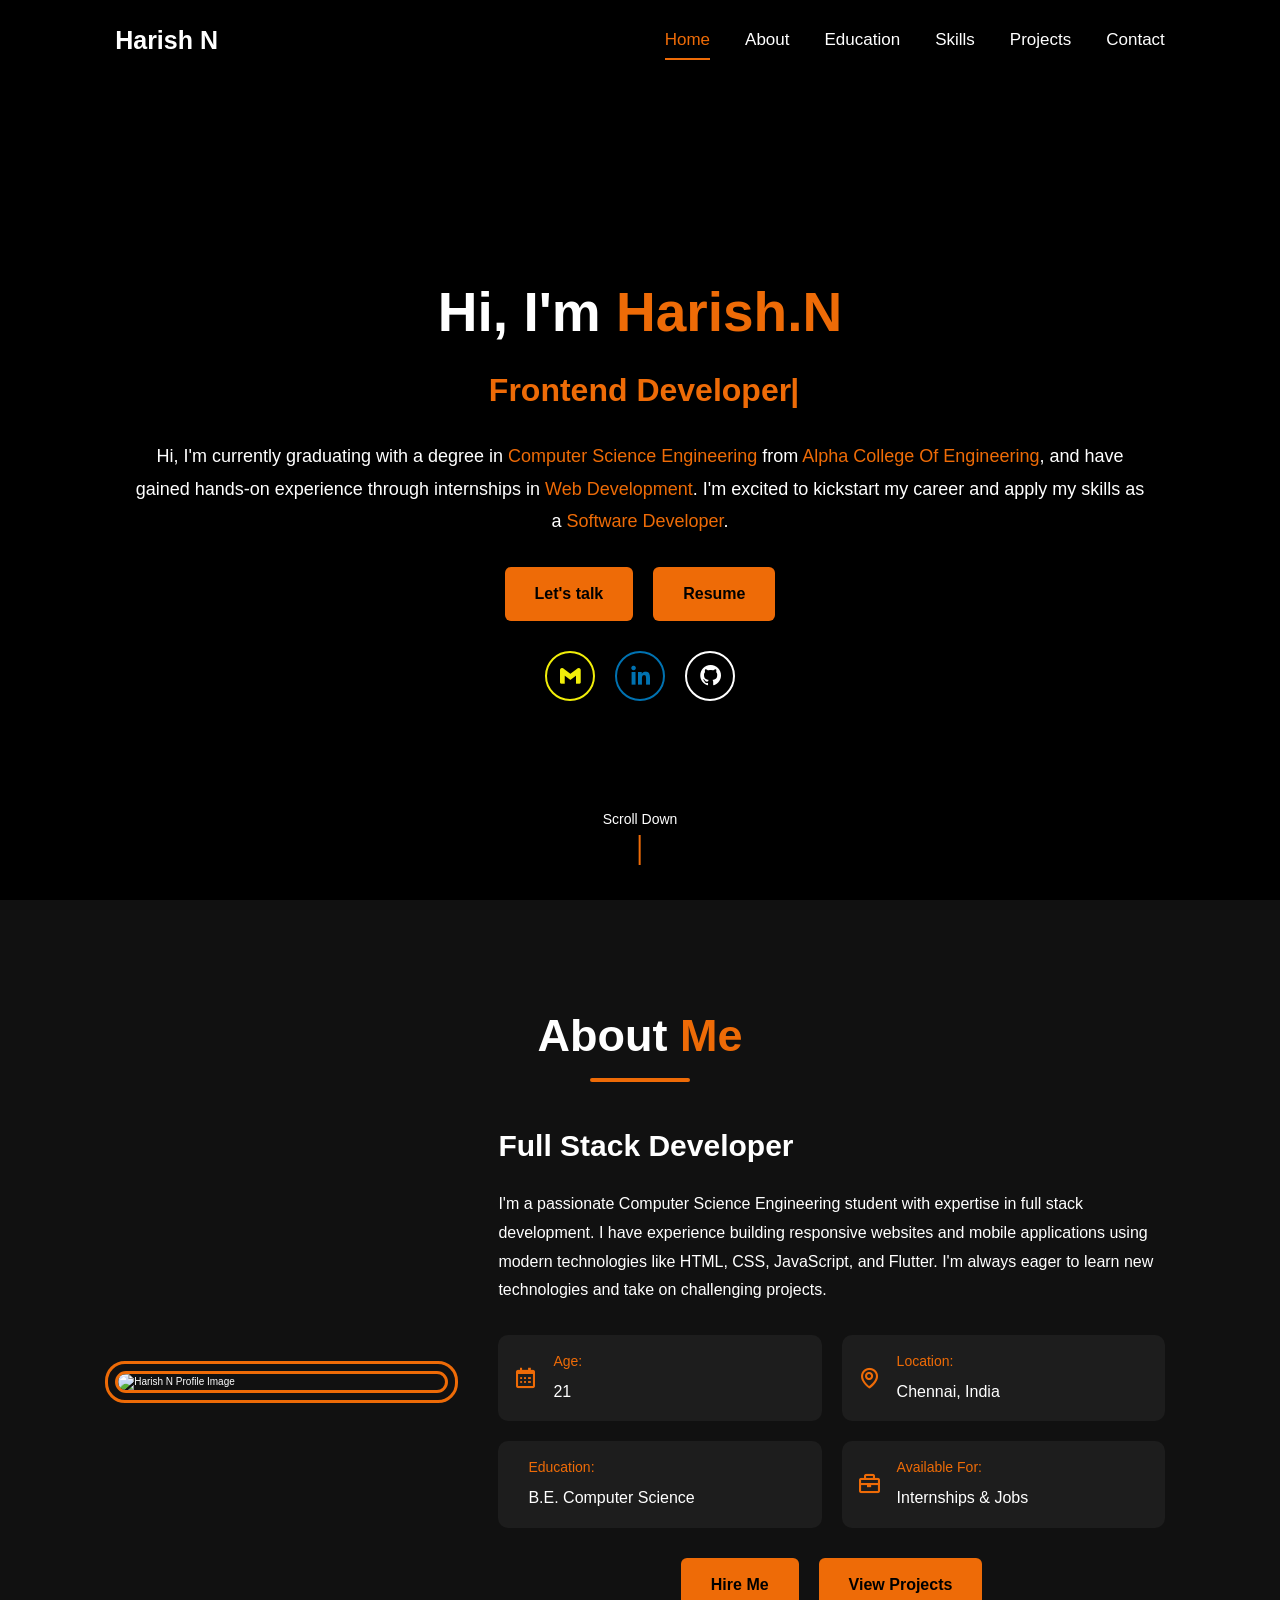
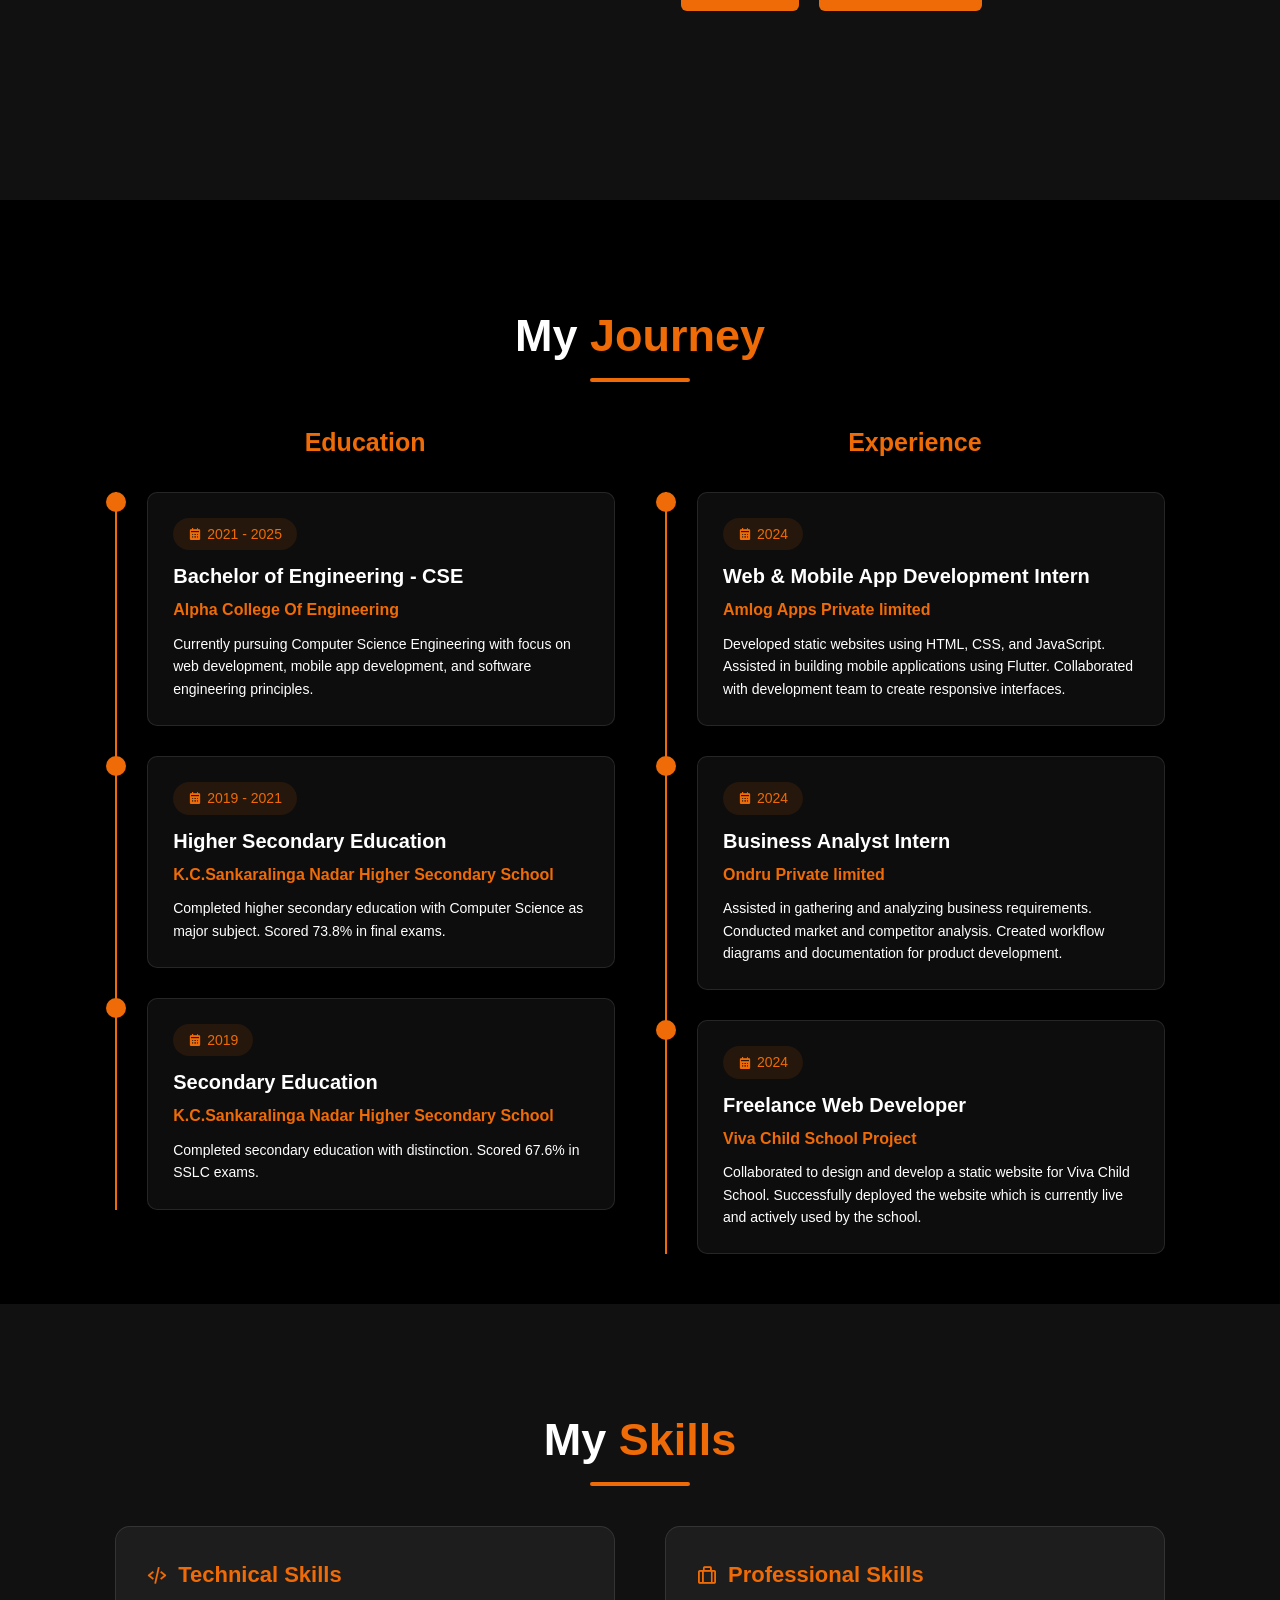
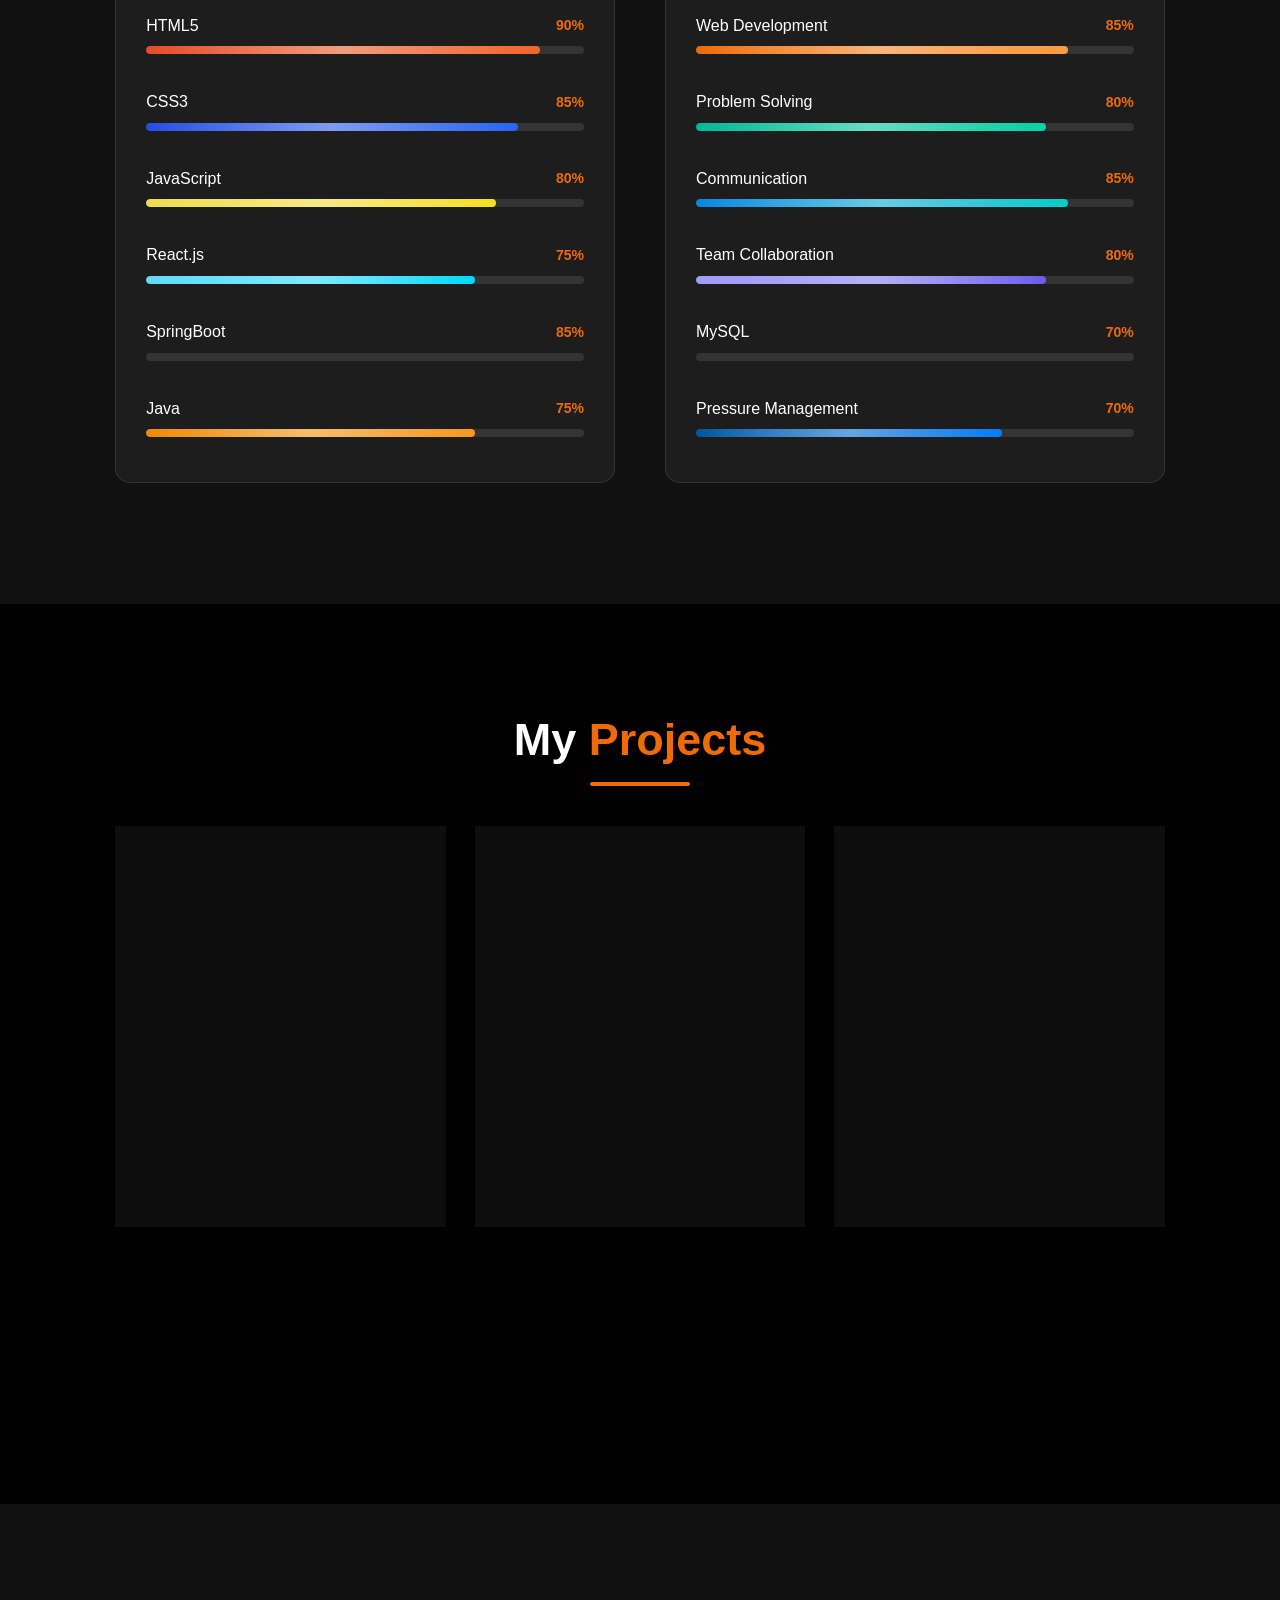
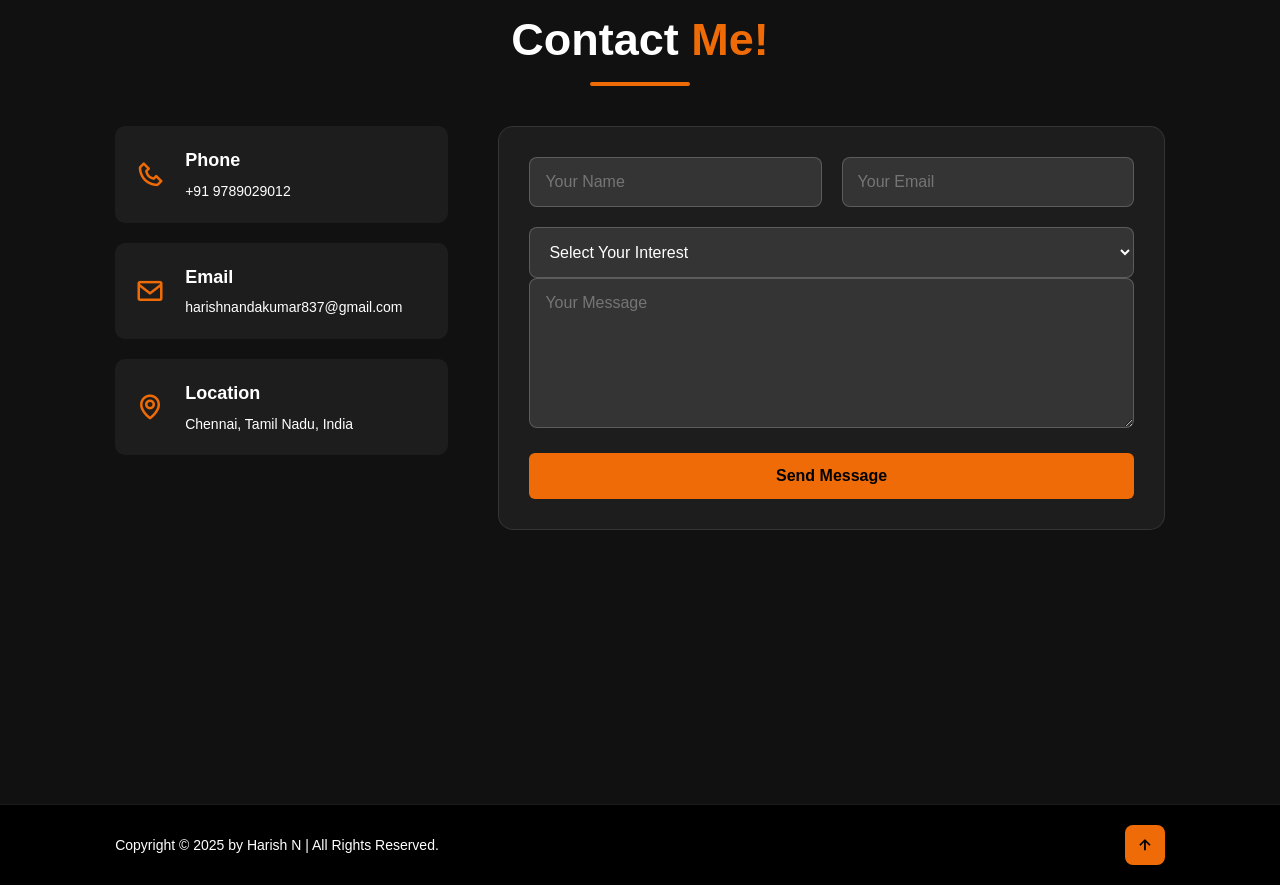
==== commit e1159e9a: "Update index.html" ====
--- a/index.html
+++ b/index.html
@@ -4,10 +4,6 @@
     <meta charset="UTF-8">
     <!-- Add this in head section -->
 <script src="https://cdn.jsdelivr.net/npm/@emailjs/browser@3/dist/email.min.js"></script>
-    
-    <meta name="viewport" content="width=device-width, initial-scale=1.0, maximum-scale=1.0, user-scalable=no">
-    <!-- other meta tags -->
-
     <meta http-equiv="X-UA-Compatible" content="IE=edge">
     <meta name="viewport" content="width=device-width, initial-scale=1.0">
     <meta name="description" content="Harish N - Frontend Developer Portfolio">
@@ -496,4 +492,3 @@
     <script src="script.js"></script>
 </body>
 </html>
-
--- a/style.css
+++ b/style.css
@@ -31,11 +31,16 @@
     background: var(--bg-color);
     color: var(--text-color);
     line-height: 1.6;
+    max-width: 100%;
+    overflow-x: hidden;
 }
 
 section {
     min-height: 100vh;
     padding: 10rem 9% 2rem;
+    width: 100%;
+    max-width: 100vw;
+    overflow: hidden;
 }
 
 .heading {
@@ -148,13 +153,14 @@
     width: 100%;
 }
 
-/* ===== HAMBURGER MENU FIX ===== */
+/* ===== HAMBURGER MENU - DESKTOP: HIDDEN, MOBILE: VISIBLE ===== */
 .hamburger {
     display: none;
     flex-direction: column;
     cursor: pointer;
     z-index: 1001;
     padding: 0.5rem;
+    margin-left: auto;
 }
 
 .hamburger .bar {
@@ -910,63 +916,40 @@
     color: var(--bg-color);
 }
 
-/* ===== ENHANCED RESPONSIVE DESIGN ===== */
-
-/* Large Desktop (1440px and above) */
-@media (min-width: 1440px) {
-    .container {
-        max-width: 1400px;
-        margin: 0 auto;
-    }
-    
-    .home-content h1 {
-        font-size: 6rem;
-    }
-}
-
-/* Desktop (1200px - 1439px) */
-@media (max-width: 1200px) {
-    html {
-        font-size: 55%;
-    }
-    
-    section {
-        padding: 8rem 5% 2rem;
-    }
-    
-    .home-content h1 {
-        font-size: 5rem;
-    }
-}
-
-/* Tablet Landscape (992px - 1199px) */
-@media (max-width: 991px) {
-    .header {
-        padding: 2rem 4%;
-    }
-    
-    section {
-        padding: 8rem 4% 2rem;
-    }
-    
-    .home-content h1 {
-        font-size: 4.5rem;
-    }
-    
-    .about-container {
-        grid-template-columns: 1fr;
-        gap: 4rem;
-    }
-    
-    .projects-container {
-        grid-template-columns: repeat(2, 1fr);
-    }
-}
-
-/* Tablet Portrait & Mobile Landscape (768px - 991px) */
+/* ===== RESPONSIVE DESIGN ===== */
+
+/* Desktop (769px and above) - SHOW NAVBAR, HIDE HAMBURGER */
+@media (min-width: 769px) {
+    .hamburger {
+        display: none !important;
+    }
+    
+    .navbar {
+        display: flex !important;
+        position: static !important;
+        width: auto !important;
+        height: auto !important;
+        background: transparent !important;
+        flex-direction: row !important;
+        padding: 0 !important;
+    }
+    
+    .navbar a {
+        margin: 0 0 0 3.5rem !important;
+        font-size: 1.7rem !important;
+        padding: 0 !important;
+        display: block !important;
+    }
+    
+    .navbar a::after {
+        display: block !important;
+    }
+}
+
+/* Tablet (768px and below) - SHOW HAMBURGER, HIDE NAVBAR */
 @media (max-width: 768px) {
     .hamburger {
-        display: flex !important; /* Force show hamburger */
+        display: flex !important;
     }
     
     .navbar {
@@ -982,22 +965,25 @@
         padding-top: 5rem;
         transition: all 0.5s ease;
         box-shadow: 0 10px 27px rgba(0, 0, 0, 0.2);
+        display: none;
     }
     
     .navbar.active {
         left: 0;
+        display: flex;
     }
     
     .navbar a {
-        margin: 1.5rem 0;
-        font-size: 2rem;
-        padding: 1rem 2rem;
+        margin: 1.5rem 0 !important;
+        font-size: 2rem !important;
+        padding: 1rem 2rem !important;
     }
     
     .navbar a::after {
         display: none;
     }
     
+    /* Home section adjustments */
     .home-content h1 {
         font-size: 4rem;
     }
@@ -1020,6 +1006,12 @@
         max-width: 250px;
     }
     
+    /* Layout adjustments */
+    .about-container {
+        grid-template-columns: 1fr;
+        gap: 3rem;
+    }
+    
     .education-row {
         grid-template-columns: 1fr;
         gap: 3rem;
@@ -1040,6 +1032,10 @@
     }
     
     .about-details {
+        grid-template-columns: 1fr;
+    }
+    
+    .projects-container {
         grid-template-columns: 1fr;
     }
     
@@ -1068,10 +1064,6 @@
     
     .text-animate {
         height: 50px;
-    }
-    
-    .projects-container {
-        grid-template-columns: 1fr;
     }
     
     .project-card {
@@ -1179,6 +1171,11 @@
     
     .animated-title {
         font-size: 2rem;
+    }
+    
+    .navbar {
+        height: 100vh;
+        overflow-y: auto;
     }
 }
 
@@ -1208,6 +1205,7 @@
 img {
     max-width: 100%;
     height: auto;
+    display: block;
 }
 
 .about-content p,
@@ -1228,3 +1226,24 @@
     background: var(--bg-color);
     color: var(--text-color);
 }
+
+/* ===== FIX HORIZONTAL SCROLLING ===== */
+html, body {
+    max-width: 100%;
+    overflow-x: hidden;
+}
+
+section, .header, .footer {
+    width: 100%;
+    max-width: 100vw;
+}
+
+.home, .video-background, .video-background video {
+    width: 100vw;
+    max-width: 100%;
+}
+
+.home-content {
+    width: 100%;
+    max-width: 100%;
+}
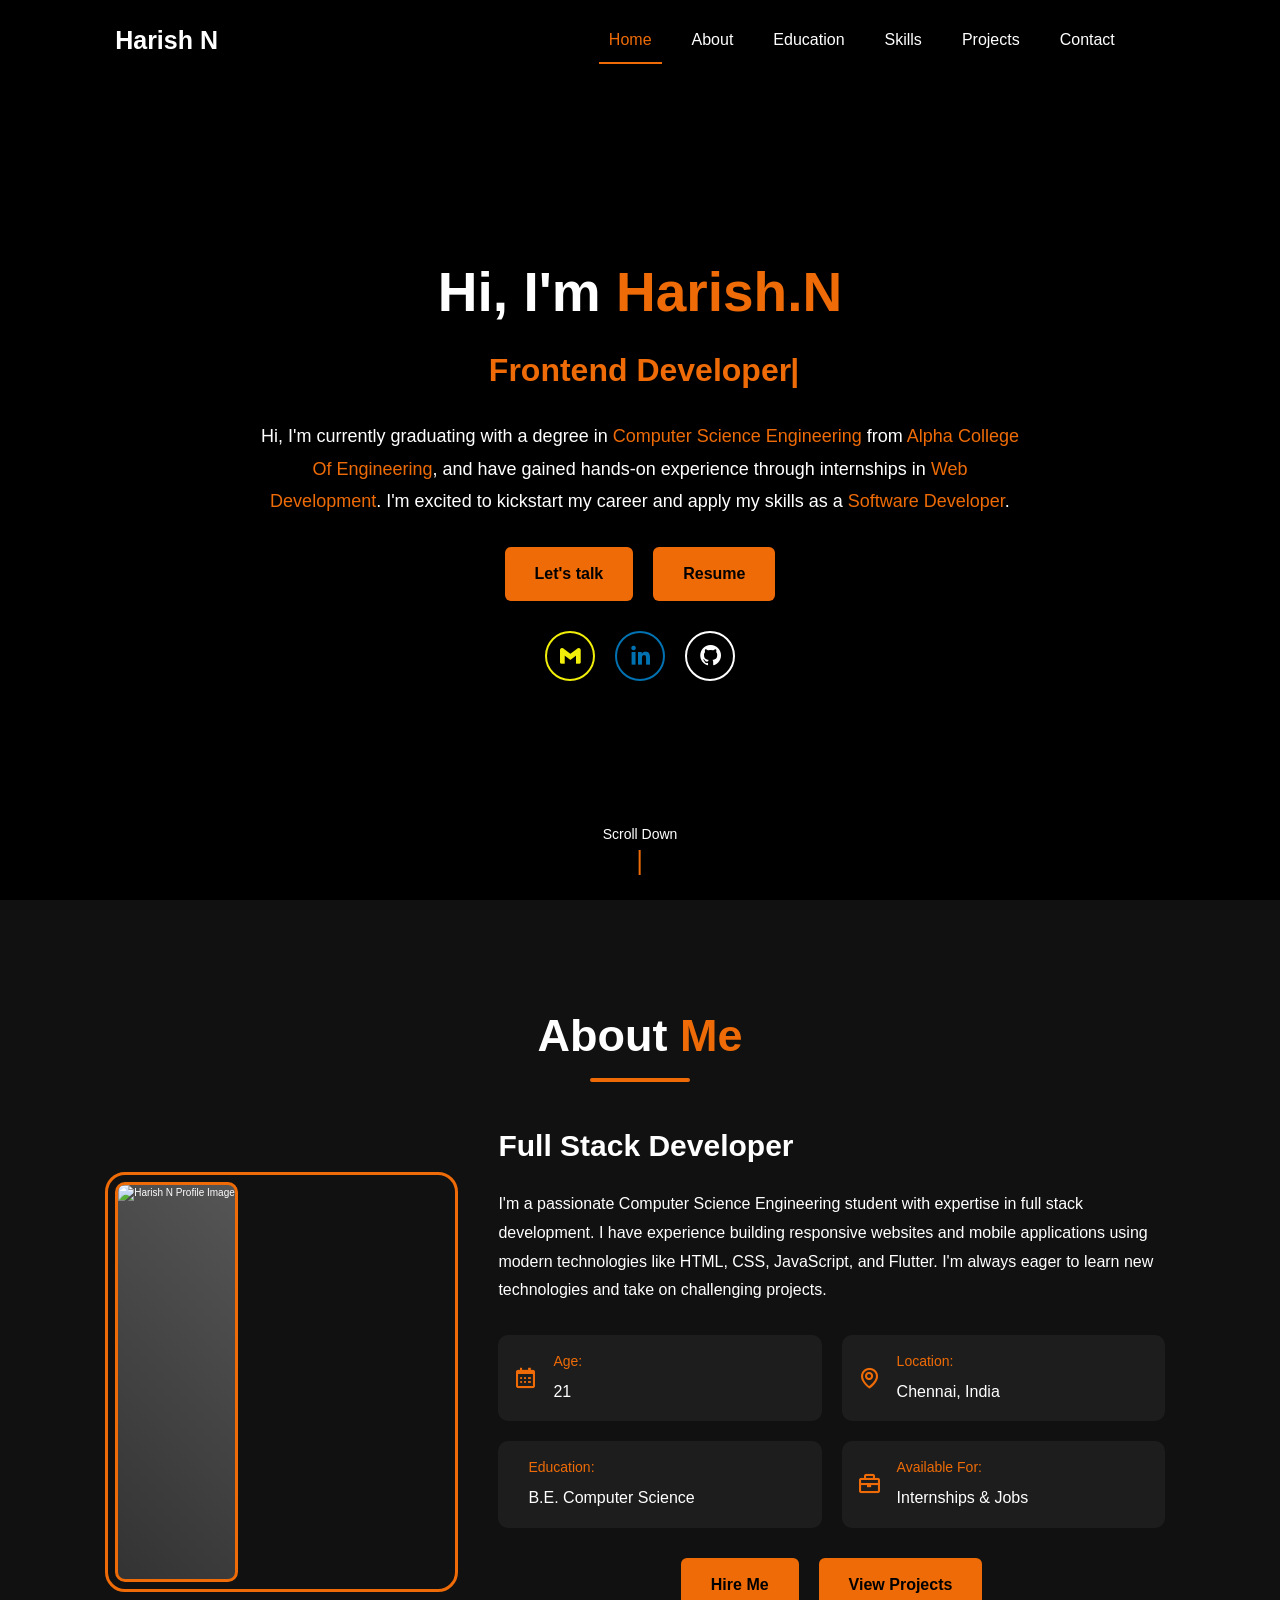
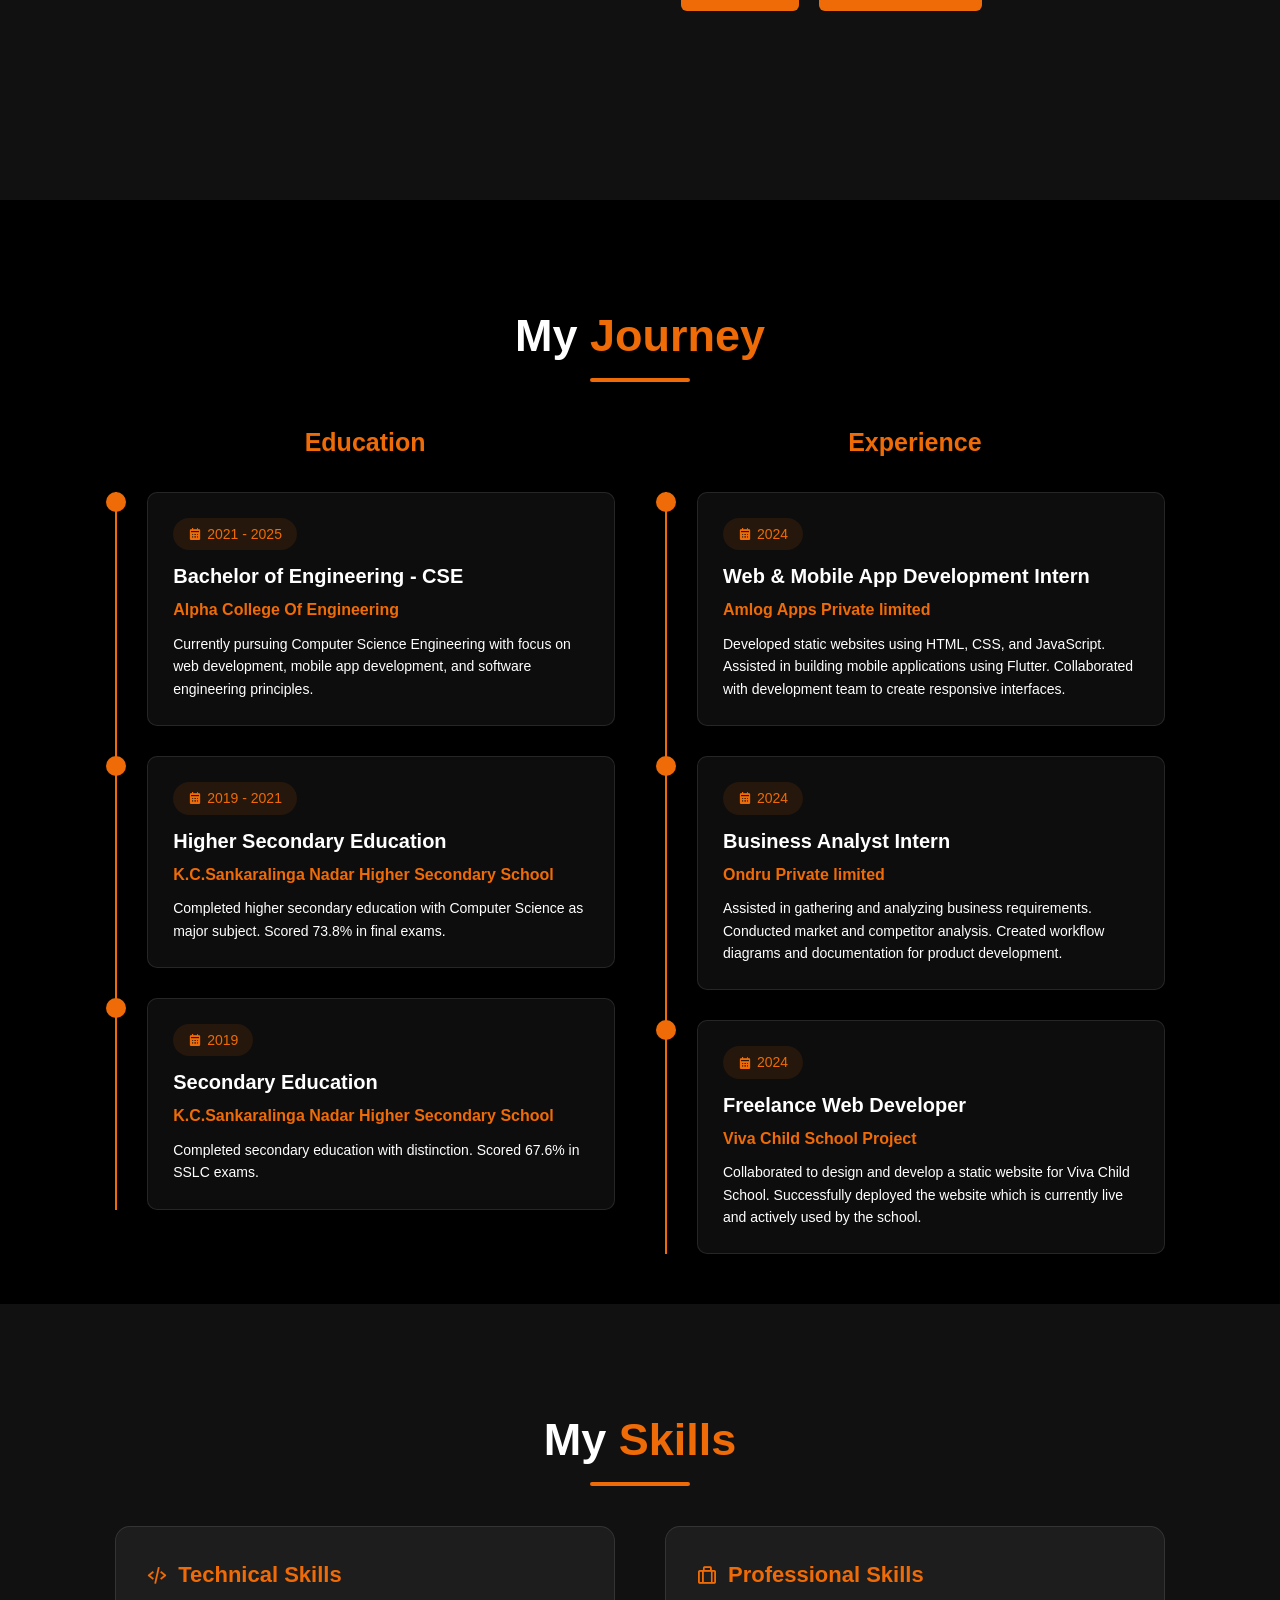
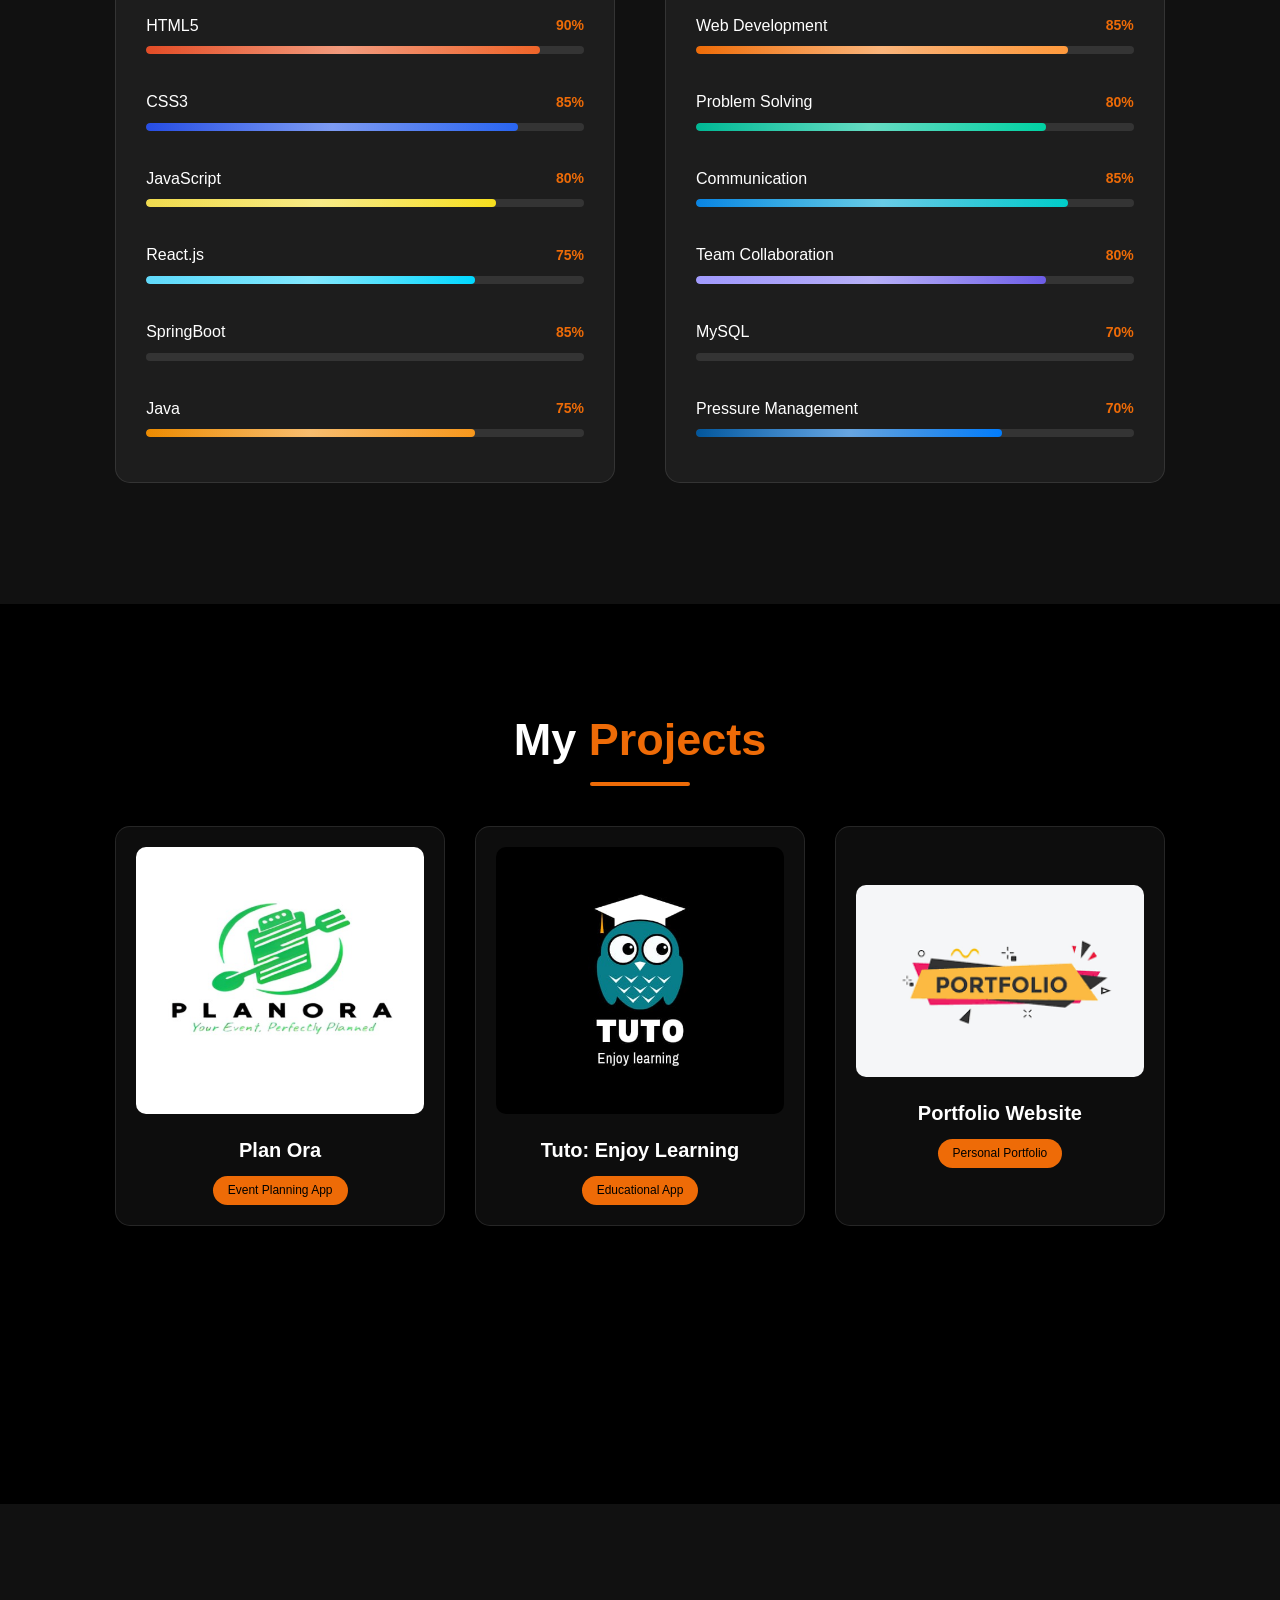
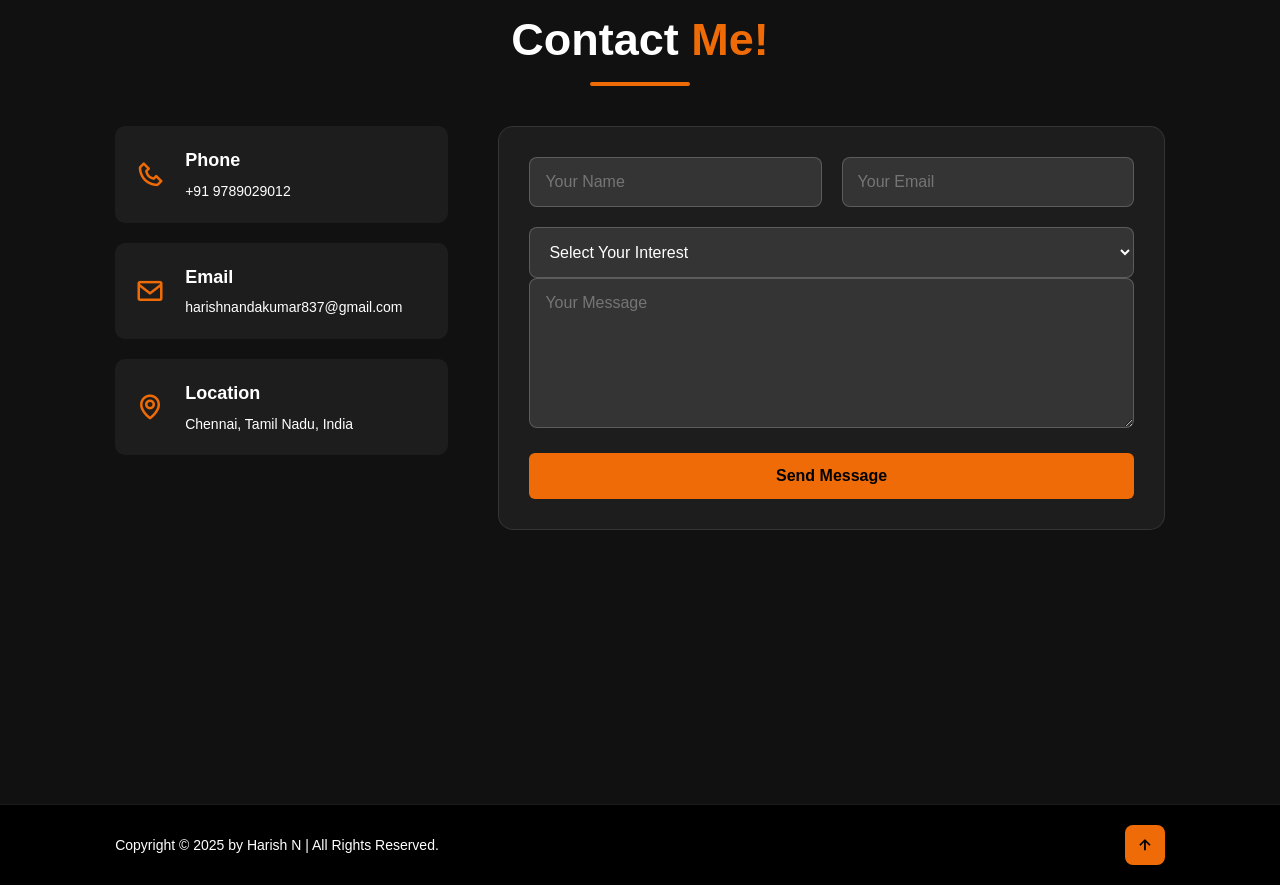
==== commit a7d52f4b: "Update index.html" ====
--- a/index.html
+++ b/index.html
@@ -82,10 +82,10 @@
         <h2 class="heading">About <span>Me</span></h2>
 
         <div class="about-container">
-            <div class="about-img">
-                <img src="./IMG_2730.JPG" alt="Harish N Profile Image">
-                <span class="circle-spin"></span>
-            </div>
+           <div class="about-img">
+    <img src="./IMG_2730.JPG" alt="Harish N Profile Image" loading="lazy">
+    <span class="circle-spin"></span>
+</div>
 
             <div class="about-content">
                 <h3>Full Stack <span>Developer</span></h3>
@@ -492,3 +492,4 @@
     <script src="script.js"></script>
 </body>
 </html>
+
--- a/style.css
+++ b/style.css
@@ -87,7 +87,7 @@
     box-shadow: 0 10px 20px rgba(238, 107, 7, 0.3);
 }
 
-/* ===== HEADER & NAVIGATION ===== */
+/* ===== HEADER & NAVIGATION - FIXED ===== */
 .header {
     position: fixed;
     top: 0;
@@ -118,18 +118,21 @@
     color: var(--primary-color);
 }
 
+/* NAVBAR FIX */
 .navbar {
     display: flex;
     align-items: center;
+    gap: 2rem;
 }
 
 .navbar a {
-    font-size: 1.7rem;
+    font-size: 1.6rem;
     color: var(--text-color);
-    margin-left: 3.5rem;
     font-weight: 500;
     transition: color 0.3s ease;
     position: relative;
+    white-space: nowrap;
+    padding: 0.5rem 1rem;
 }
 
 .navbar a:hover,
@@ -153,14 +156,13 @@
     width: 100%;
 }
 
-/* ===== HAMBURGER MENU - DESKTOP: HIDDEN, MOBILE: VISIBLE ===== */
+/* ===== HAMBURGER MENU ===== */
 .hamburger {
     display: none;
     flex-direction: column;
     cursor: pointer;
     z-index: 1001;
     padding: 0.5rem;
-    margin-left: auto;
 }
 
 .hamburger .bar {
@@ -918,44 +920,40 @@
 
 /* ===== RESPONSIVE DESIGN ===== */
 
-/* Desktop (769px and above) - SHOW NAVBAR, HIDE HAMBURGER */
-@media (min-width: 769px) {
+/* Desktop (1024px and above) */
+@media (min-width: 1024px) {
+    .navbar {
+        display: flex !important;
+    }
+    
     .hamburger {
         display: none !important;
     }
+}
+
+/* Tablet (768px - 1023px) */
+@media (max-width: 1023px) {
+    .header {
+        padding: 2rem 5%;
+    }
+    
+    section {
+        padding: 8rem 5% 2rem;
+    }
     
     .navbar {
-        display: flex !important;
-        position: static !important;
-        width: auto !important;
-        height: auto !important;
-        background: transparent !important;
-        flex-direction: row !important;
-        padding: 0 !important;
-    }
-    
-    .navbar a {
-        margin: 0 0 0 3.5rem !important;
-        font-size: 1.7rem !important;
-        padding: 0 !important;
-        display: block !important;
-    }
-    
-    .navbar a::after {
-        display: block !important;
-    }
-}
-
-/* Tablet (768px and below) - SHOW HAMBURGER, HIDE NAVBAR */
-@media (max-width: 768px) {
+        display: none;
+    }
+    
     .hamburger {
-        display: flex !important;
-    }
-    
-    .navbar {
+        display: flex;
+    }
+    
+    .navbar.active {
+        display: flex;
         position: fixed;
         top: 100%;
-        left: -100%;
+        left: 0;
         width: 100%;
         height: calc(100vh - var(--nav-height));
         background: var(--bg-color);
@@ -964,26 +962,37 @@
         align-items: center;
         padding-top: 5rem;
         transition: all 0.5s ease;
-        box-shadow: 0 10px 27px rgba(0, 0, 0, 0.2);
-        display: none;
-    }
-    
-    .navbar.active {
-        left: 0;
-        display: flex;
-    }
-    
-    .navbar a {
-        margin: 1.5rem 0 !important;
-        font-size: 2rem !important;
-        padding: 1rem 2rem !important;
-    }
-    
-    .navbar a::after {
-        display: none;
-    }
-    
-    /* Home section adjustments */
+    }
+    
+    .navbar.active a {
+        margin: 1.5rem 0;
+        font-size: 2rem;
+        padding: 1rem 2rem;
+    }
+    
+    .about-container {
+        grid-template-columns: 1fr;
+        gap: 3rem;
+    }
+    
+    .education-row {
+        grid-template-columns: 1fr;
+        gap: 3rem;
+    }
+    
+    .skills-content {
+        grid-template-columns: 1fr;
+        gap: 3rem;
+    }
+    
+    .contact-container {
+        grid-template-columns: 1fr;
+        gap: 3rem;
+    }
+}
+
+/* Mobile (768px and below) */
+@media (max-width: 768px) {
     .home-content h1 {
         font-size: 4rem;
     }
@@ -992,8 +1001,20 @@
         font-size: 2.8rem;
     }
     
-    .intro-text {
-        font-size: 1.6rem;
+    .heading {
+        font-size: 3.5rem;
+    }
+    
+    .input-group {
+        grid-template-columns: 1fr;
+    }
+    
+    .about-details {
+        grid-template-columns: 1fr;
+    }
+    
+    .projects-container {
+        grid-template-columns: 1fr;
     }
     
     .btn-box {
@@ -1005,226 +1026,82 @@
         width: 100%;
         max-width: 250px;
     }
-    
-    /* Layout adjustments */
-    .about-container {
-        grid-template-columns: 1fr;
-        gap: 3rem;
-    }
-    
-    .education-row {
-        grid-template-columns: 1fr;
-        gap: 3rem;
-    }
-    
-    .skills-content {
-        grid-template-columns: 1fr;
-        gap: 3rem;
-    }
-    
-    .contact-container {
-        grid-template-columns: 1fr;
-        gap: 3rem;
-    }
-    
-    .input-group {
-        grid-template-columns: 1fr;
-    }
-    
-    .about-details {
-        grid-template-columns: 1fr;
-    }
-    
-    .projects-container {
-        grid-template-columns: 1fr;
-    }
-    
-    .heading {
-        font-size: 3.5rem;
-    }
-}
-
-/* Mobile Devices (576px - 767px) */
-@media (max-width: 576px) {
-    section {
-        padding: 8rem 2rem 2rem !important;
-    }
-    
-    .header {
-        padding: 1.5rem 2rem !important;
-    }
-    
-    .home-content h1 {
-        font-size: 3.5rem;
-    }
-    
-    .animated-title {
-        font-size: 2.4rem;
-    }
-    
-    .text-animate {
-        height: 50px;
-    }
-    
-    .project-card {
-        height: 350px;
-    }
-    
-    .home-sci a {
-        width: 45px;
-        height: 45px;
-        font-size: 2rem;
-    }
-    
-    .footer-container {
-        flex-direction: column;
-        text-align: center;
-        gap: 1.5rem;
-    }
-}
-
-/* Small Mobile Devices (480px - 575px) */
+}
+
+/* Small Mobile (480px and below) */
 @media (max-width: 480px) {
     .home-content h1 {
-        font-size: 3rem !important;
-    }
-    
-    .heading {
-        font-size: 2.8rem !important;
+        font-size: 3rem;
     }
     
     .animated-title {
         font-size: 2rem;
     }
     
-    .text-animate {
-        height: 40px;
-    }
-    
-    .intro-text {
-        font-size: 1.4rem;
-    }
-    
-    .btn {
-        padding: 1rem 1.5rem;
-        font-size: 1.4rem;
-    }
-    
-    .about-img {
-        max-width: 280px;
-    }
-    
-    .skills-box {
-        padding: 2rem;
-    }
-    
-    .contact-form {
-        padding: 2rem;
-    }
-}
-
-/* Extra Small Mobile Devices (320px - 479px) */
-@media (max-width: 320px) {
-    .home-content h1 {
-        font-size: 2.5rem !important;
-    }
-    
     .heading {
-        font-size: 2.2rem !important;
-    }
-    
-    .animated-title {
-        font-size: 1.8rem;
+        font-size: 2.8rem;
     }
     
     section {
-        padding: 7rem 1rem 2rem !important;
+        padding: 8rem 2rem 2rem;
     }
     
     .header {
-        padding: 1rem 1.5rem !important;
-    }
-}
-
-/* Height adjustments for mobile landscape */
-@media (max-height: 600px) and (orientation: landscape) {
-    .home {
-        height: auto;
-        min-height: 100vh;
-        padding: 12rem 0 5rem;
-    }
-    
-    .home-content h1 {
-        font-size: 3rem;
-        margin-bottom: 1rem;
-    }
-    
-    .intro-text {
-        font-size: 1.4rem;
-        margin-bottom: 2rem;
-    }
-    
-    .text-animate {
-        height: 35px;
-        margin-bottom: 1rem;
-    }
-    
-    .animated-title {
-        font-size: 2rem;
-    }
-    
-    .navbar {
-        height: 100vh;
-        overflow-y: auto;
-    }
-}
-
-/* Very small height screens */
-@media (max-height: 500px) {
-    .home {
-        padding: 15rem 0 5rem;
-    }
-}
-
-/* Ensure touch targets are large enough for mobile */
+        padding: 1.5rem 2rem;
+    }
+}
+
+/* ===== NOTIFICATION STYLES ===== */
+.email-notification {
+    position: fixed;
+    top: 20px;
+    right: 20px;
+    padding: 1.5rem 2rem;
+    border-radius: 10px;
+    color: white;
+    font-size: 1.4rem;
+    z-index: 10000;
+    animation: slideInRight 0.3s ease;
+    max-width: 400px;
+    box-shadow: 0 5px 15px rgba(0,0,0,0.3);
+}
+
+.email-notification.success {
+    background: #00b894;
+}
+
+.email-notification.error {
+    background: #ff4757;
+}
+
+.notification-content {
+    display: flex;
+    align-items: center;
+    gap: 1rem;
+}
+
+.notification-content i {
+    font-size: 2rem;
+}
+
+@keyframes slideInRight {
+    from {
+        transform: translateX(100%);
+        opacity: 0;
+    }
+    to {
+        transform: translateX(0);
+        opacity: 1;
+    }
+}
+
 @media (max-width: 768px) {
-    .btn, 
-    .nav-link, 
-    .home-sci a {
-        min-height: 44px;
-        min-width: 44px;
-    }
-    
-    .hamburger {
-        min-width: 44px;
-        min-height: 44px;
-    }
-}
-
-/* Fix for images and text overflow */
-img {
-    max-width: 100%;
-    height: auto;
-    display: block;
-}
-
-.about-content p,
-.education-content p,
-.project-details p {
-    word-wrap: break-word;
-    overflow-wrap: break-word;
-}
-
-/* Form select styling */
-.project-select,
-.form-group select {
-    color: var(--text-color) !important;
-}
-
-.project-select option,
-.form-group select option {
-    background: var(--bg-color);
-    color: var(--text-color);
+    .email-notification {
+        top: 10px;
+        right: 10px;
+        left: 10px;
+        max-width: none;
+    }
 }
 
 /* ===== FIX HORIZONTAL SCROLLING ===== */
@@ -1247,3 +1124,203 @@
     width: 100%;
     max-width: 100%;
 }
+
+
+/* ===== IMAGE OPTIMIZATION ===== */
+.about-img img,
+.project-img {
+    width: 100%;
+    height: auto;
+    border-radius: 10px;
+    transition: transform 0.3s ease;
+    /* Add loading optimization */
+    loading: lazy;
+    background: linear-gradient(45deg, #333, #555);
+}
+
+/* Preload critical images */
+.about-img img {
+    background: linear-gradient(45deg, #333, #555);
+    min-height: 400px;
+    object-fit: cover;
+}
+
+.project-img {
+    background: linear-gradient(45deg, #222, #444);
+    min-height: 180px;
+    object-fit: cover;
+}
+
+/* Add blur effect while loading */
+img[data-src] {
+    filter: blur(5px);
+    transition: filter 0.3s ease;
+}
+
+img {
+    filter: blur(0);
+}
+
+
+/* ===== HOME SECTION - FIXED ===== */
+.home {
+    position: relative;
+    width: 100%;
+    height: 100vh;
+    display: flex;
+    align-items: center;
+    justify-content: center;
+    overflow: hidden;
+}
+
+.video-background {
+    position: absolute;
+    top: 0;
+    left: 0;
+    width: 100%;
+    height: 100%;
+    z-index: -1;
+}
+
+.video-background video {
+    width: 100%;
+    height: 100%;
+    object-fit: cover;
+}
+
+.video-overlay {
+    position: absolute;
+    top: 0;
+    left: 0;
+    width: 100%;
+    height: 100%;
+    background: rgba(0, 0, 0, 0.6);
+}
+
+.home-content {
+    text-align: center;
+    max-width: 800px;
+    z-index: 2; /* Increased z-index */
+    padding: 0 2rem;
+    position: relative;
+}
+
+.home-content h1 {
+    font-size: 5.5rem;
+    font-weight: 700;
+    line-height: 1.2;
+    margin-bottom: 1.5rem;
+}
+
+.orange-text {
+    color: var(--primary-color);
+}
+
+.text-animate {
+    height: 60px;
+    margin-bottom: 2rem;
+    display: flex;
+    align-items: center;
+    justify-content: center;
+}
+
+.animated-title {
+    font-size: 3.2rem;
+    font-weight: 600;
+    color: var(--primary-color);
+    position: relative;
+    display: inline-block;
+}
+
+.animated-title::after {
+    content: '|';
+    position: absolute;
+    right: -8px;
+    color: var(--primary-color);
+    animation: blink 1s infinite;
+}
+
+@keyframes blink {
+    0%, 50% { opacity: 1; }
+    51%, 100% { opacity: 0; }
+}
+
+.intro-text {
+    font-size: 1.8rem;
+    margin-bottom: 3rem;
+    line-height: 1.8;
+}
+
+.btn-box {
+    display: flex;
+    justify-content: center;
+    gap: 2rem;
+    margin-bottom: 3rem;
+    flex-wrap: wrap;
+}
+
+.home-sci {
+    display: flex;
+    justify-content: center;
+    gap: 2rem;
+    margin-bottom: 4rem; /* Added margin to separate from scroll */
+    flex-wrap: wrap;
+    position: relative;
+    z-index: 3;
+}
+
+.home-sci a {
+    display: inline-flex;
+    justify-content: center;
+    align-items: center;
+    width: 50px;
+    height: 50px;
+    background: transparent;
+    border: 2px solid var(--color);
+    border-radius: 50%;
+    font-size: 2.5rem;
+    color: var(--color);
+    transition: all 0.3s ease;
+    position: relative;
+    z-index: 4;
+}
+
+.home-sci a:hover {
+    background: var(--color);
+    color: var(--bg-color);
+    transform: translateY(-5px);
+    box-shadow: 0 5px 15px rgba(255, 255, 255, 0.2);
+}
+
+/* FIXED SCROLL INDICATOR - No overlap */
+.scroll-indicator {
+    position: absolute;
+    bottom: 2rem; /* Reduced from 3rem */
+    left: 50%;
+    transform: translateX(-50%);
+    text-align: center;
+    color: var(--text-color);
+    font-size: 1.4rem;
+    z-index: 2; /* Lower than social icons */
+}
+
+.scroll-arrow {
+    width: 2px;
+    height: 25px; /* Reduced height */
+    background: var(--primary-color);
+    margin: 0.5rem auto;
+    animation: bounce 2s infinite;
+}
+
+@keyframes bounce {
+    0%, 20%, 50%, 80%, 100% {
+        transform: translateY(0);
+    }
+    40% {
+        transform: translateY(-7px); /* Reduced bounce */
+    }
+    60% {
+        transform: translateY(-3px);
+    }
+}
+
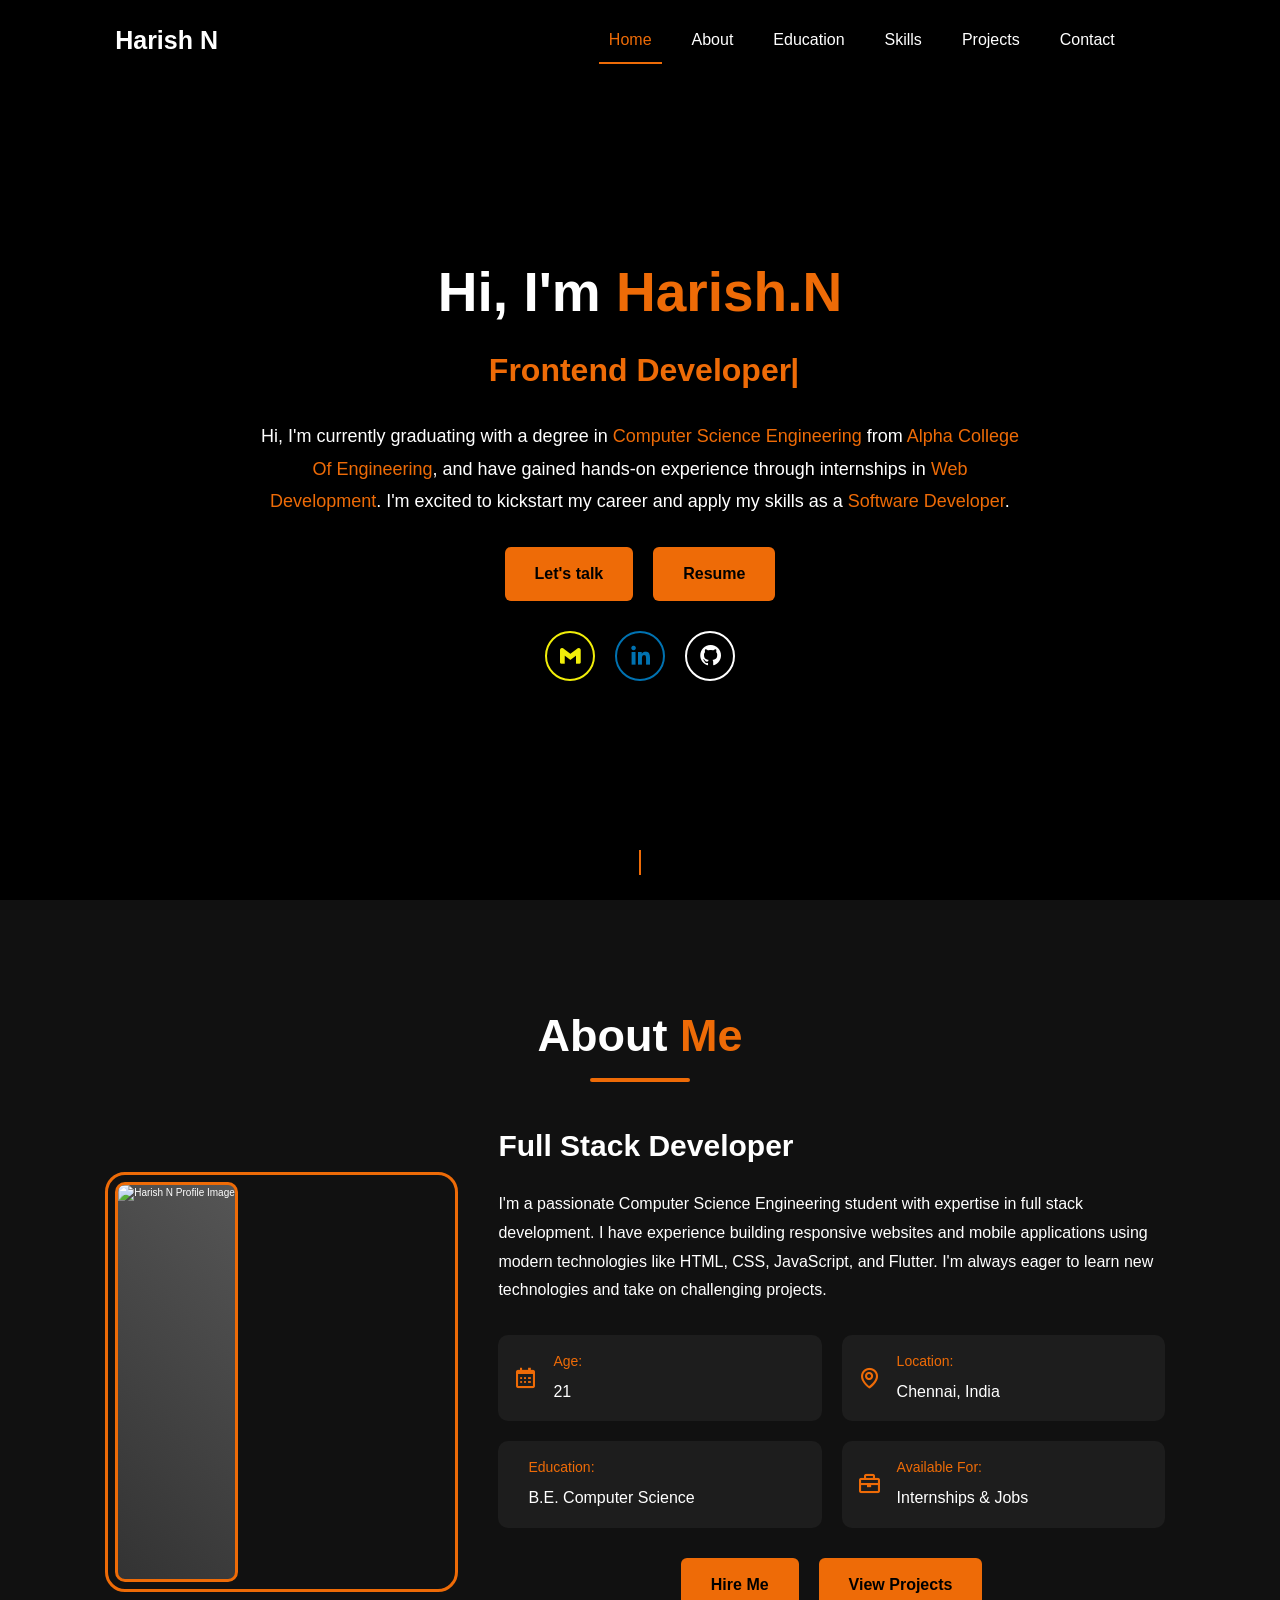
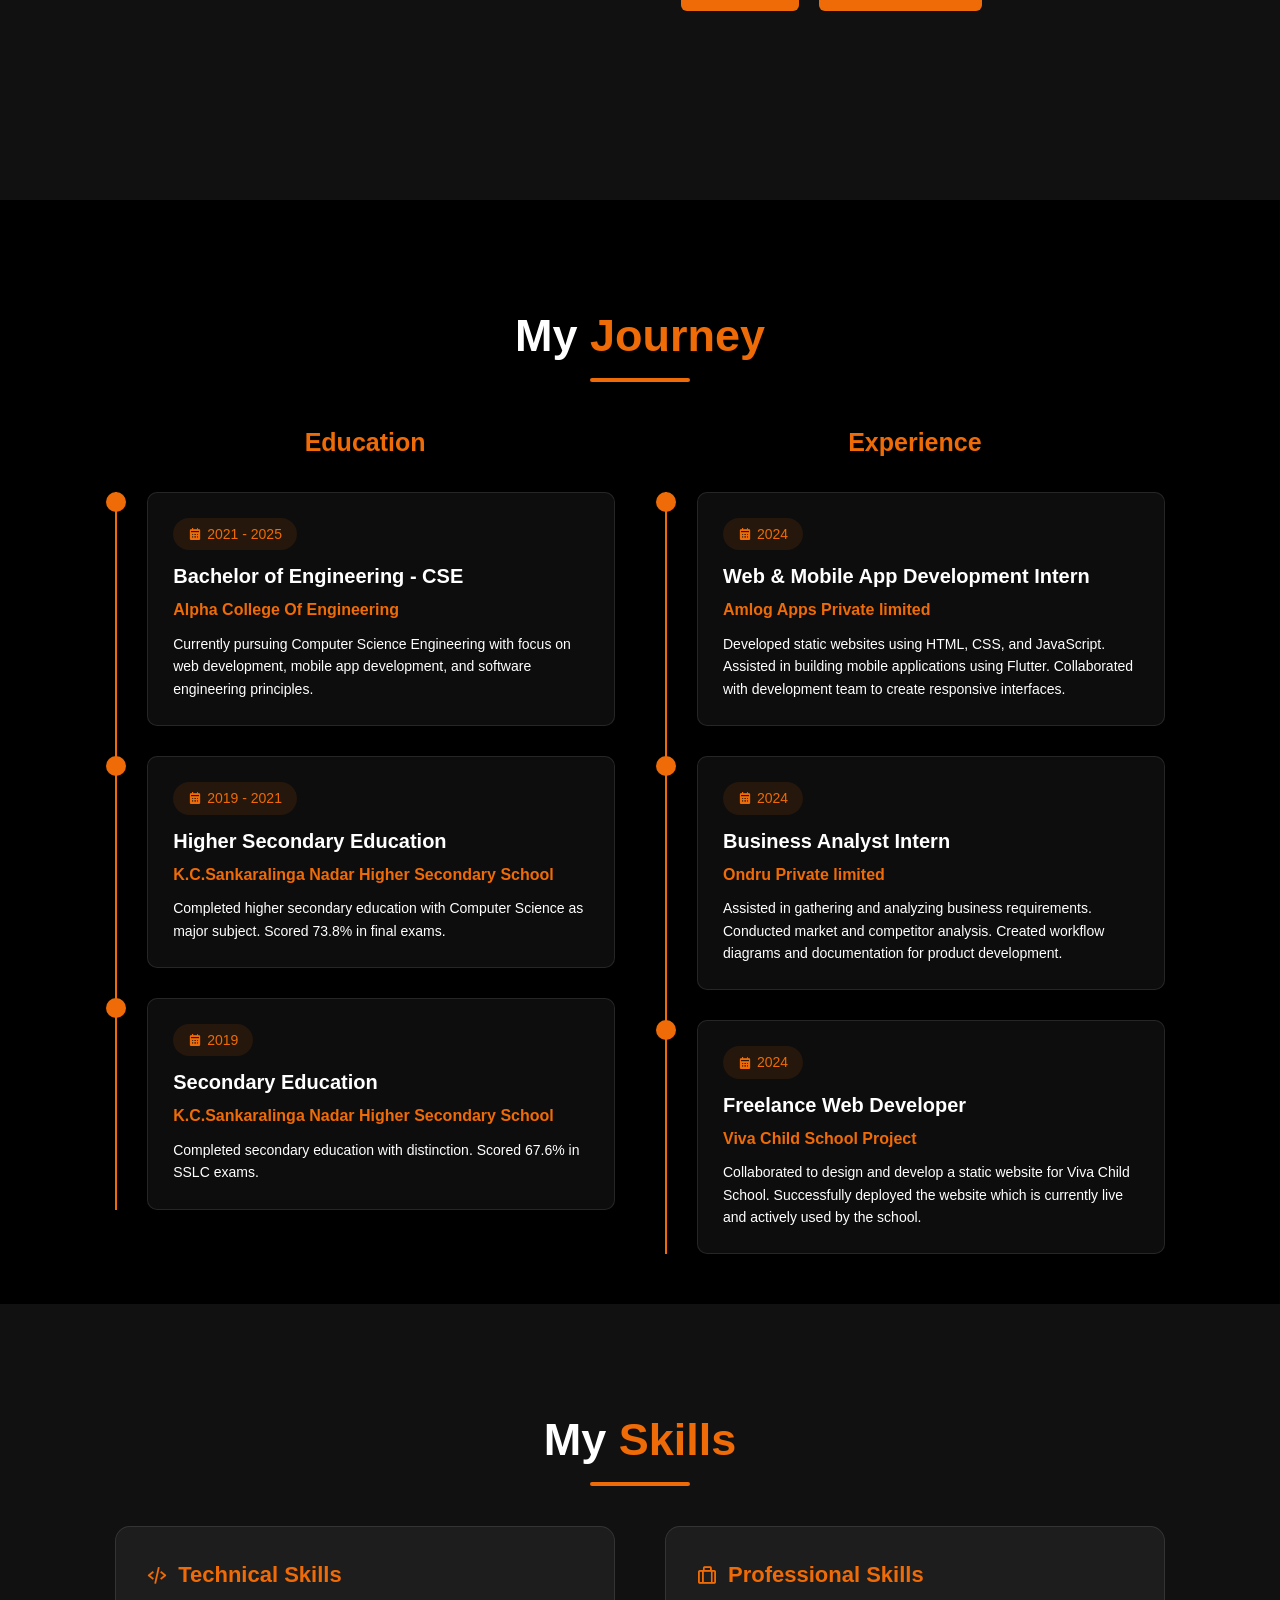
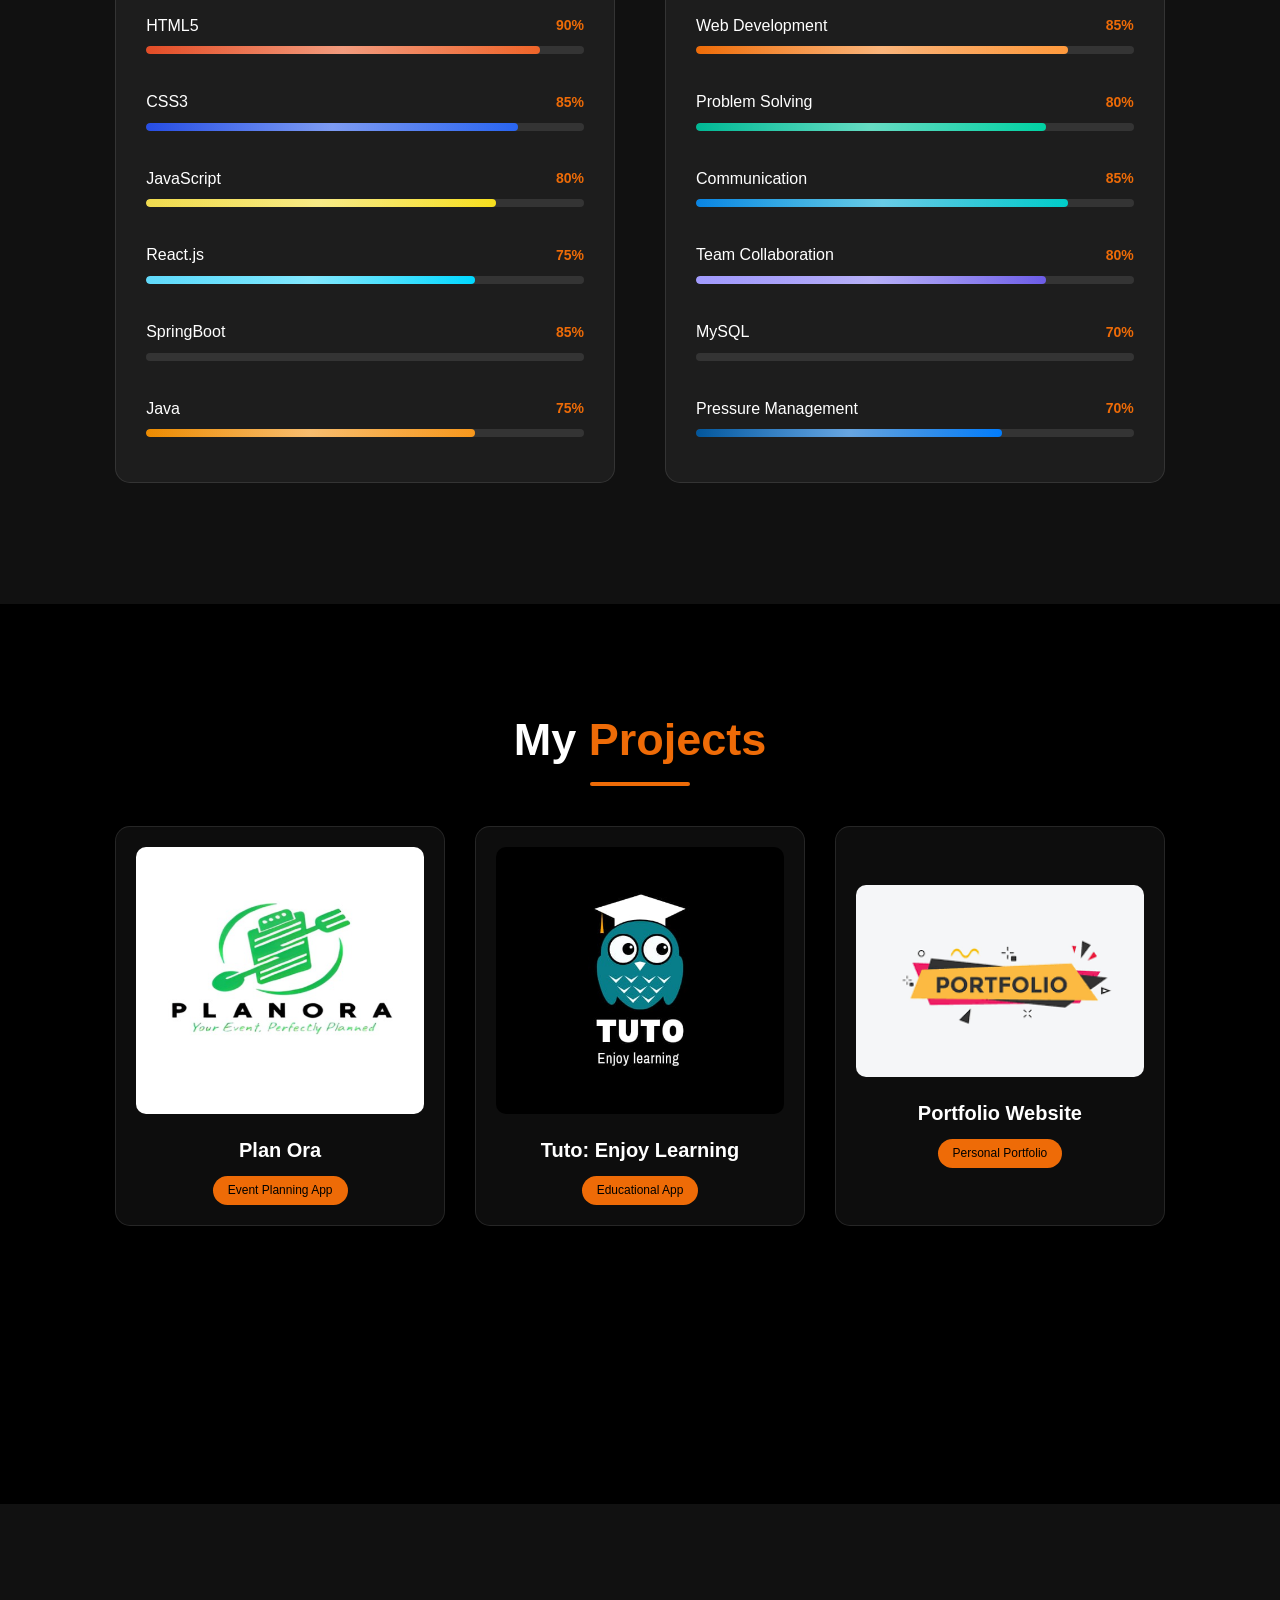
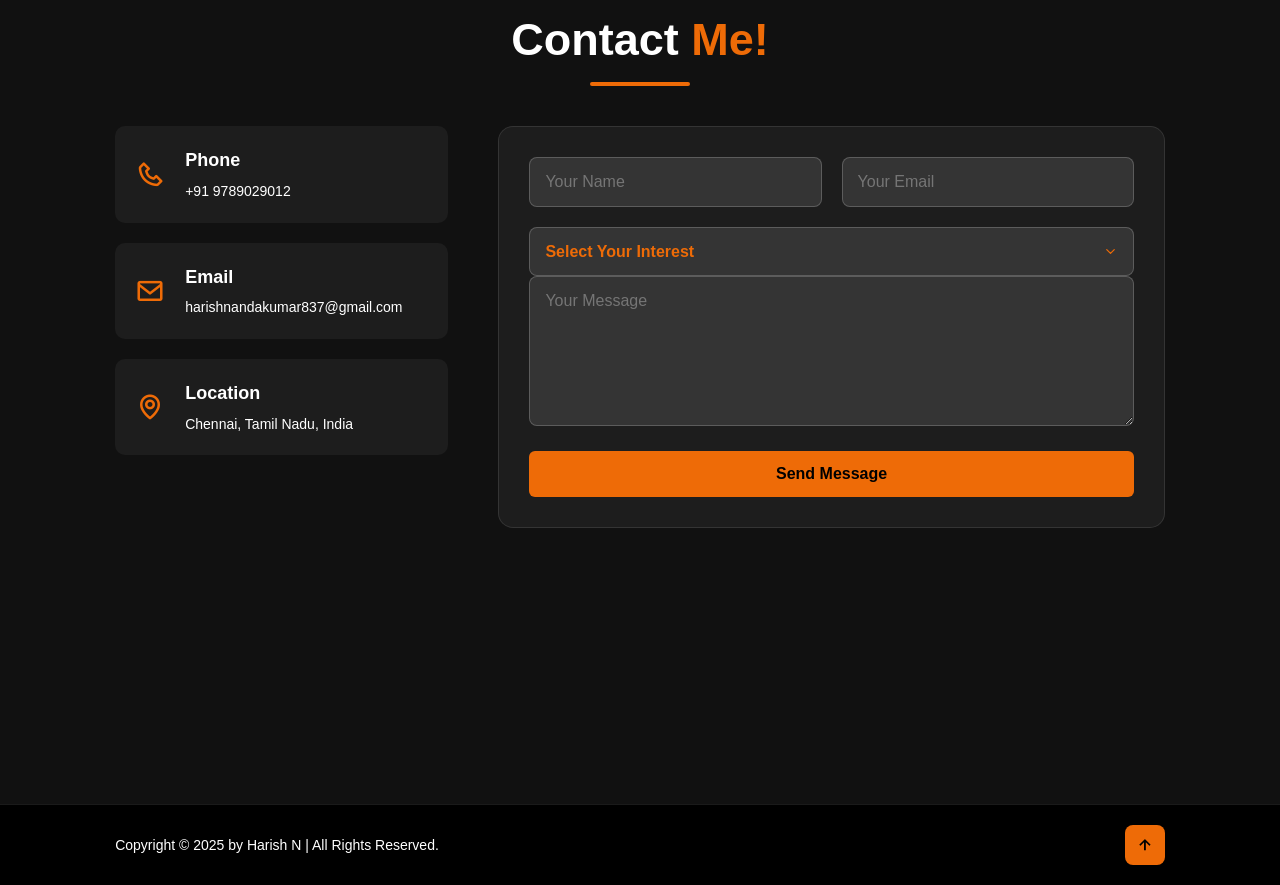
==== commit 4f5f4cef: "Update index.html" ====
--- a/index.html
+++ b/index.html
@@ -72,7 +72,7 @@
         </div>
         
         <div class="scroll-indicator">
-            <span>Scroll Down</span>
+            <span>   </span>
             <div class="scroll-arrow"></div>
         </div>
     </section>
@@ -493,3 +493,4 @@
 </body>
 </html>
 
+
--- a/style.css
+++ b/style.css
@@ -1324,3 +1324,87 @@
     }
 }
 
+
+/* ===== ORANGE DROPDOWN STYLES ===== */
+.project-select,
+.contact-form select {
+    width: 100%;
+    padding: 1.5rem;
+    font-size: 1.6rem;
+    background: rgba(255, 255, 255, 0.1);
+    border: 1px solid rgba(255, 255, 255, 0.2);
+    border-radius: 8px;
+    color: var(--primary-color) !important; /* Orange text */
+    font-weight: 700; /* Bold text */
+    transition: all 0.3s ease;
+    cursor: pointer;
+    appearance: none;
+    -webkit-appearance: none;
+    -moz-appearance: none;
+    background-image: url("data:image/svg+xml;charset=UTF-8,%3csvg xmlns='http://www.w3.org/2000/svg' viewBox='0 0 24 24' fill='none' stroke='%23ee6b07' stroke-width='2' stroke-linecap='round' stroke-linejoin='round'%3e%3cpolyline points='6 9 12 15 18 9'%3e%3c/polyline%3e%3c/svg%3e");
+    background-repeat: no-repeat;
+    background-position: right 1.5rem center;
+    background-size: 1.5rem;
+}
+
+/* Focus state */
+.project-select:focus,
+.contact-form select:focus {
+    border-color: var(--primary-color);
+    background: rgba(255, 255, 255, 0.15);
+    box-shadow: 0 0 10px rgba(238, 107, 7, 0.3);
+    color: var(--primary-color) !important;
+}
+
+/* Dropdown options styling */
+.project-select option,
+.contact-form select option {
+    background: var(--bg-color) !important;
+    color: var(--primary-color) !important; /* Orange text for options */
+    font-weight: 600;
+    font-size: 1.6rem;
+    padding: 1rem;
+}
+
+/* First option (placeholder) - make it stand out */
+.project-select option[value=""],
+.contact-form select option[value=""] {
+    color: var(--primary-color) !important;
+    font-weight: 700;
+    background: var(--bg-color) !important;
+}
+
+/* Other options */
+.project-select option:not([value=""]),
+.contact-form select option:not([value=""]) {
+    color: var(--primary-color) !important;
+    background: var(--second-bg-color) !important;
+}
+
+/* Hover state */
+.project-select option:hover,
+.contact-form select option:hover {
+    background: var(--primary-color) !important;
+    color: var(--bg-color) !important;
+}
+
+/* Selected option */
+.project-select option:checked,
+.contact-form select option:checked {
+    background: var(--primary-color) !important;
+    color: var(--bg-color) !important;
+    font-weight: 700;
+}
+
+/* Make sure text is always visible */
+.project-select:invalid,
+.contact-form select:invalid {
+    color: var(--primary-color) !important;
+}
+
+.project-select:valid,
+.contact-form select:valid {
+    color: var(--primary-color) !important;
+}
+
+
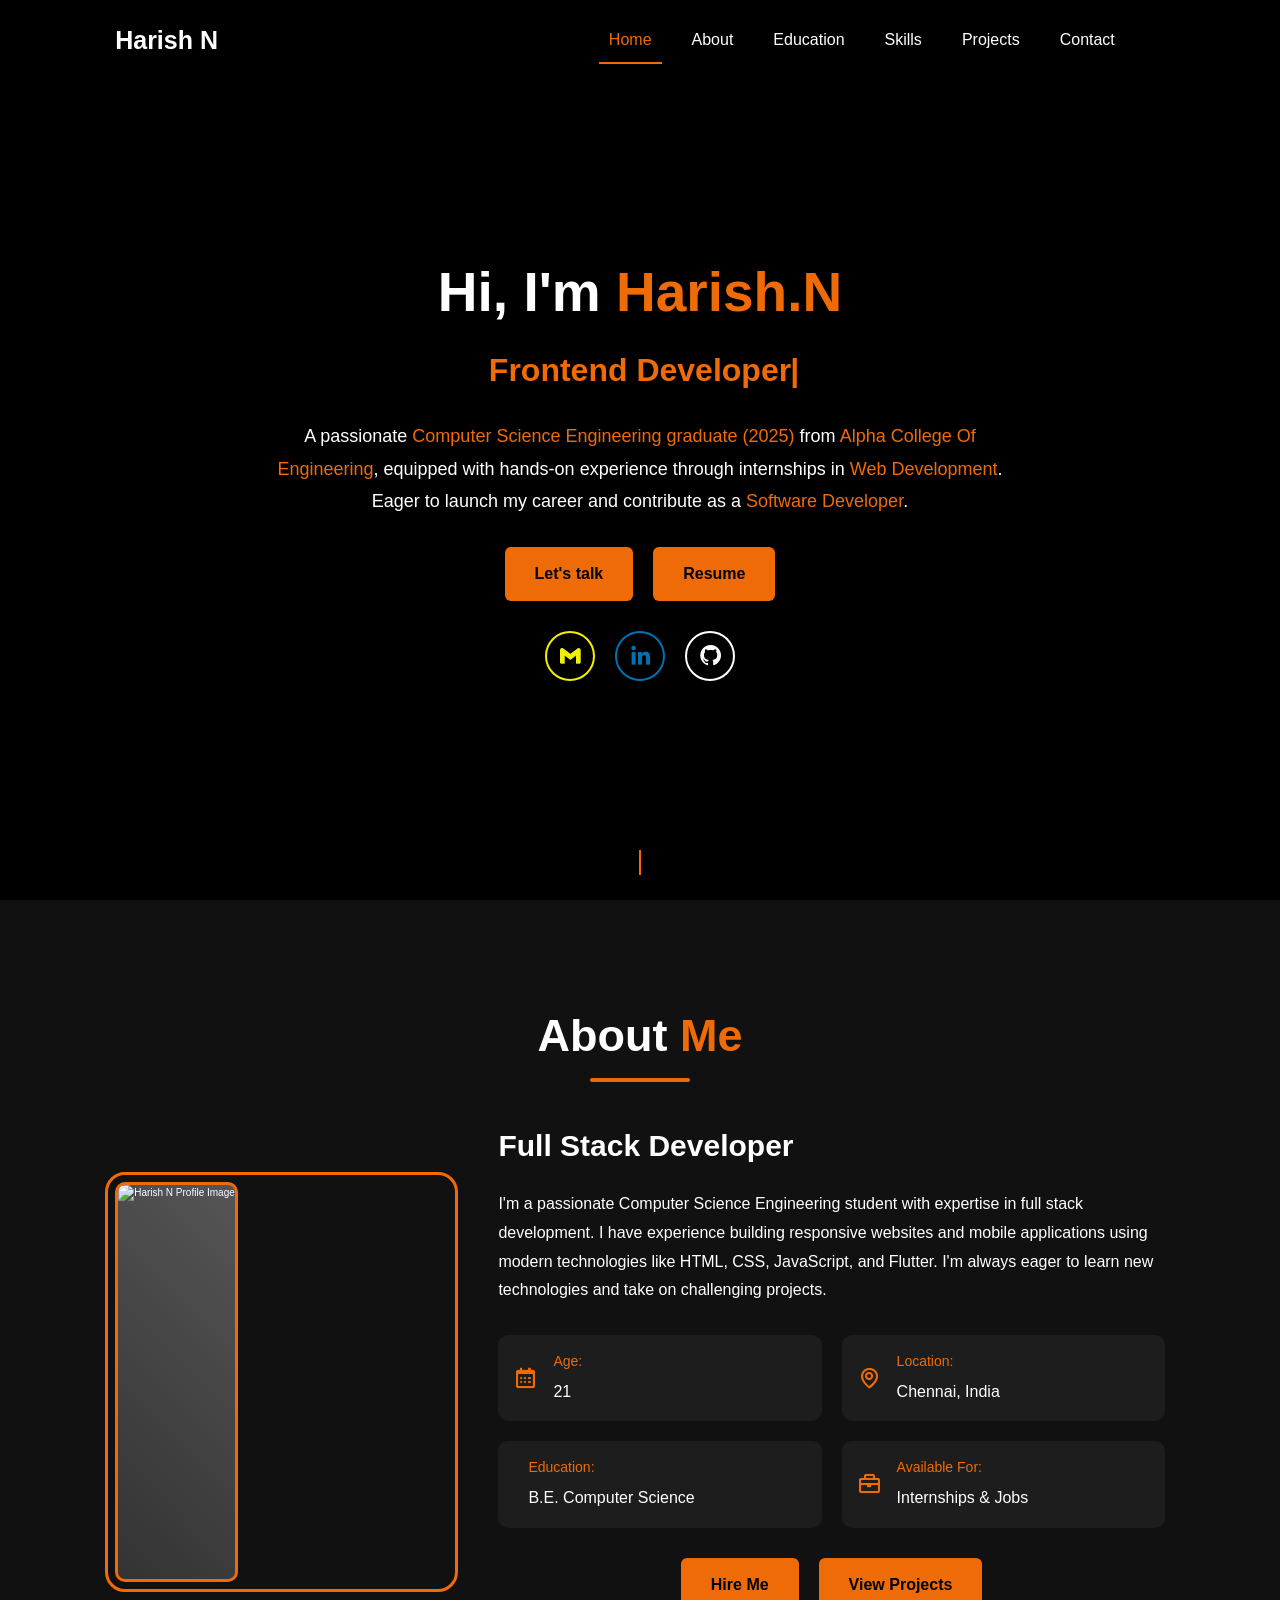
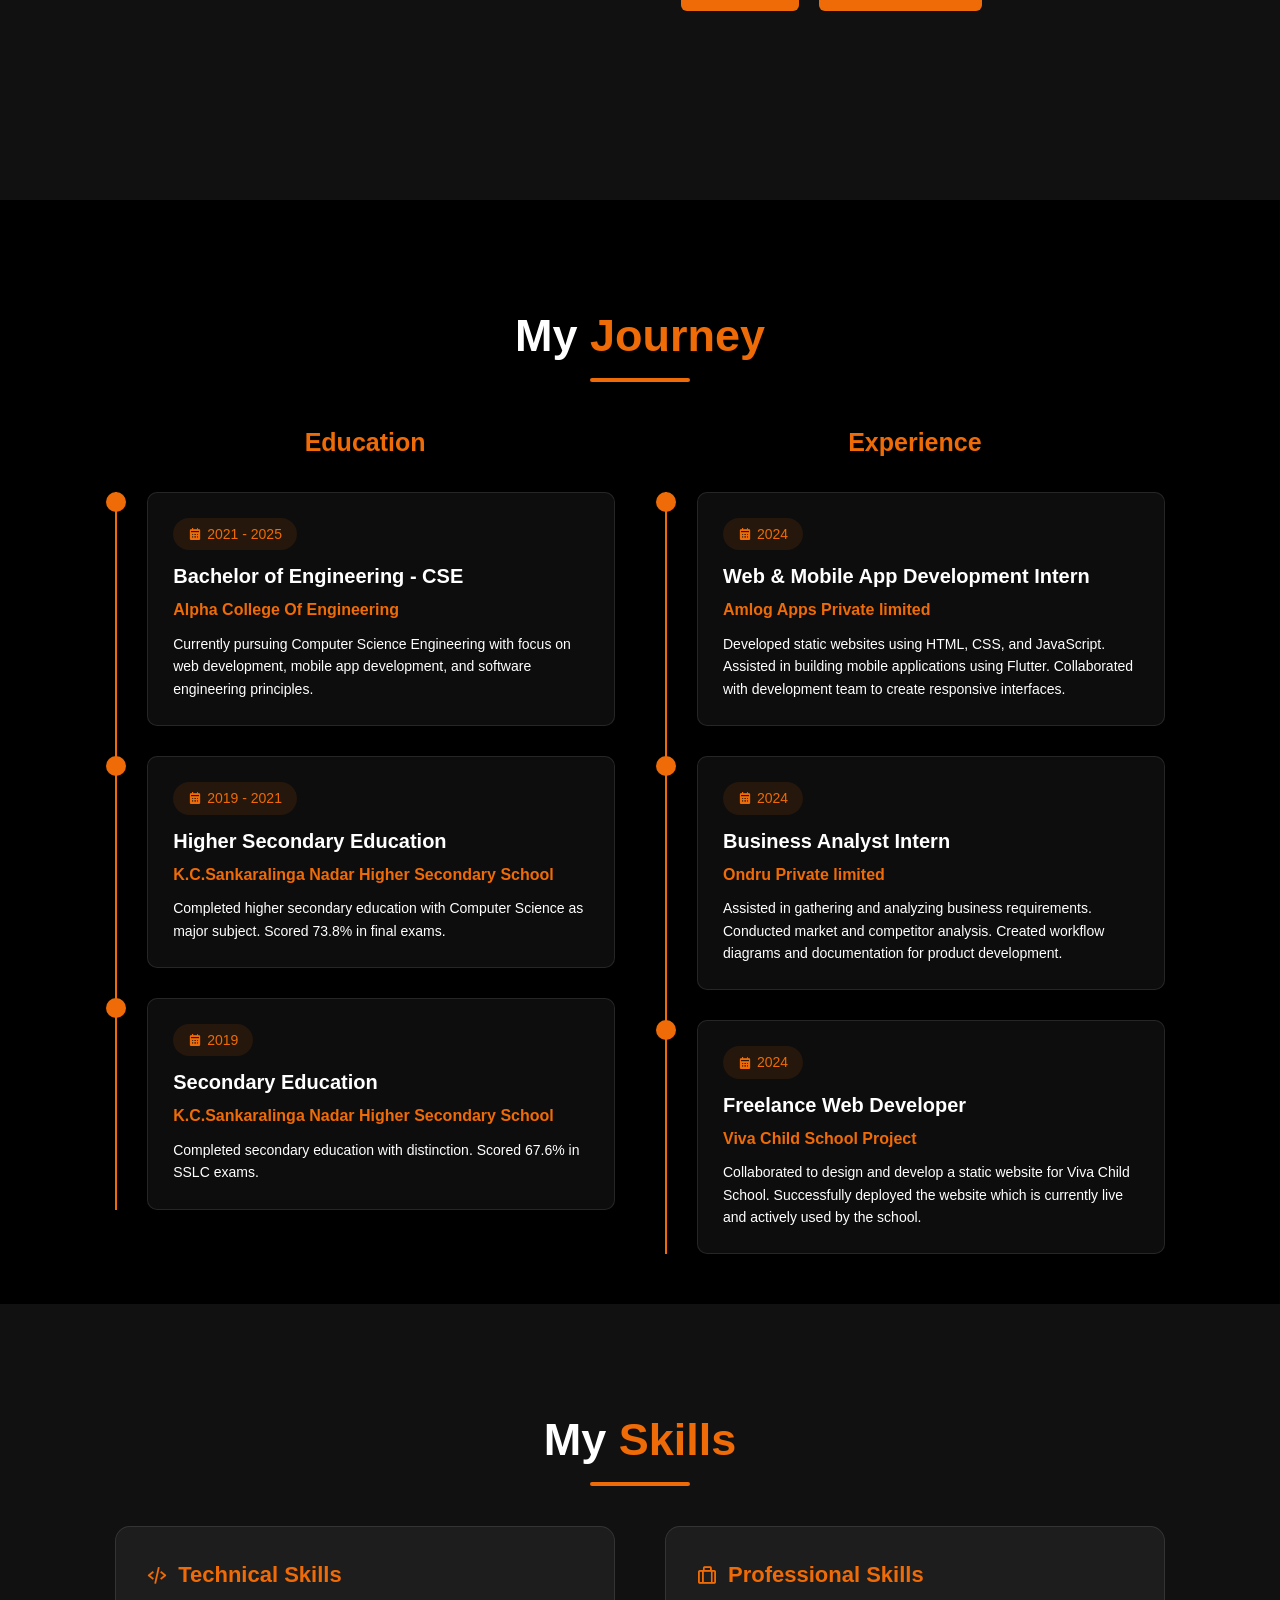
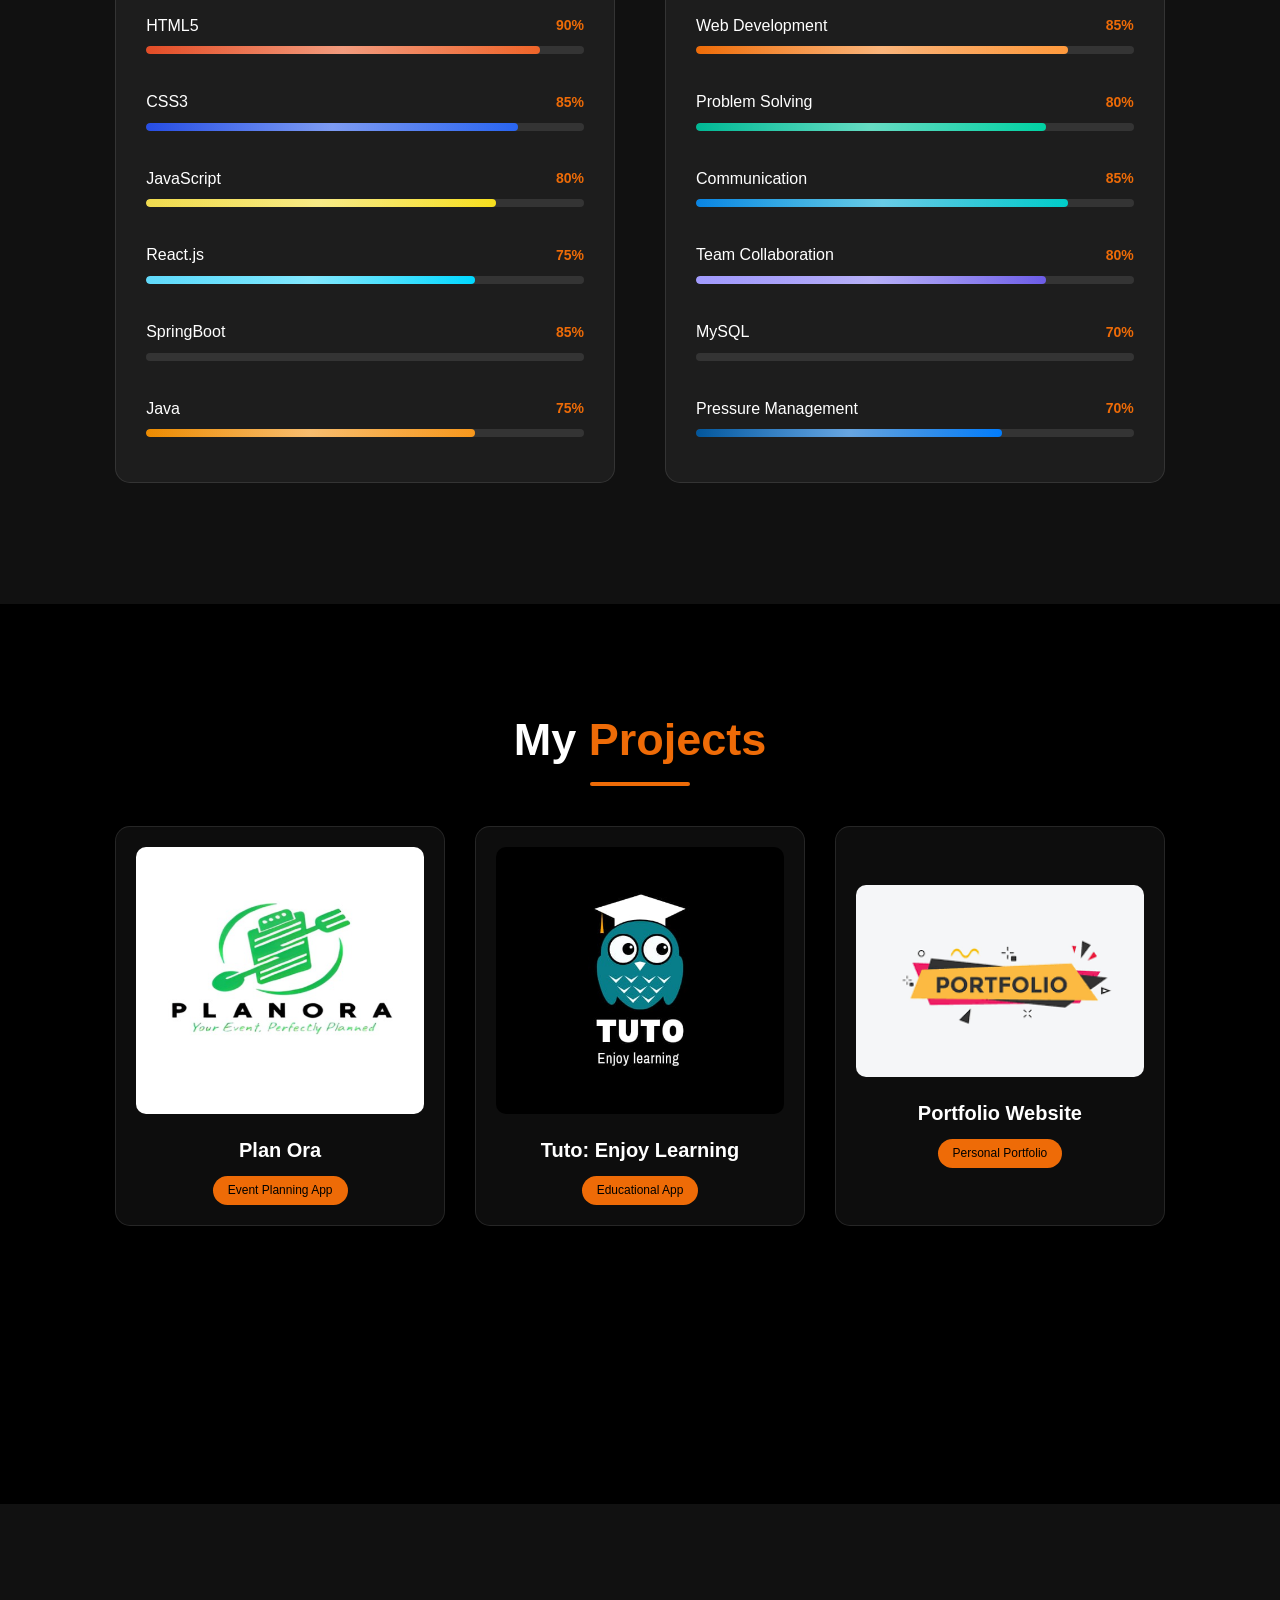
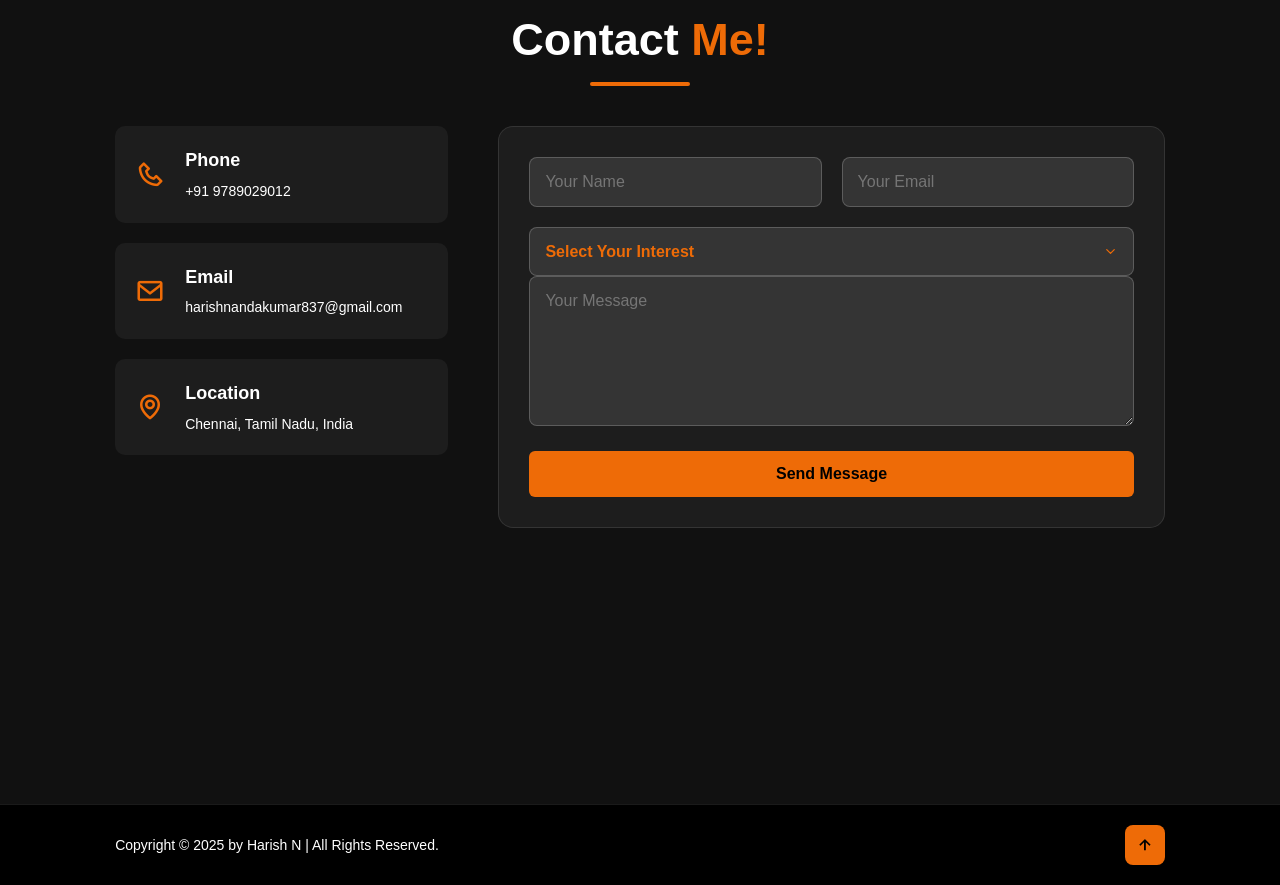
==== commit 3542ca95: "Update index.html" ====
--- a/index.html
+++ b/index.html
@@ -52,12 +52,12 @@
             <div class="text-animate">
                 <h3 class="animated-title">Frontend Developer</h3>
             </div>
-            <p class="intro-text">
-                Hi, I'm currently graduating with a degree in <span class="orange-text">Computer Science Engineering</span> from 
-                <span class="orange-text">Alpha College Of Engineering</span>, and have gained hands-on 
-                experience through internships in <span class="orange-text">Web Development</span>. I'm excited 
-                to kickstart my career and apply my skills as a <span class="orange-text">Software Developer</span>.
-            </p>
+          <p class="intro-text">
+    A passionate <span class="orange-text">Computer Science Engineering graduate (2025)</span> from 
+    <span class="orange-text">Alpha College Of Engineering</span>, equipped with hands-on 
+    experience through internships in <span class="orange-text">Web Development</span>. Eager 
+    to launch my career and contribute as a <span class="orange-text">Software Developer</span>.
+</p>
             <div class="btn-box">
                 <a href="#contact" class="btn">Let's talk</a>
                 <a target="_blank" href="./Harish Developer Resume (2).pdf" class="btn">Resume</a>
@@ -494,3 +494,4 @@
 </html>
 
 
+
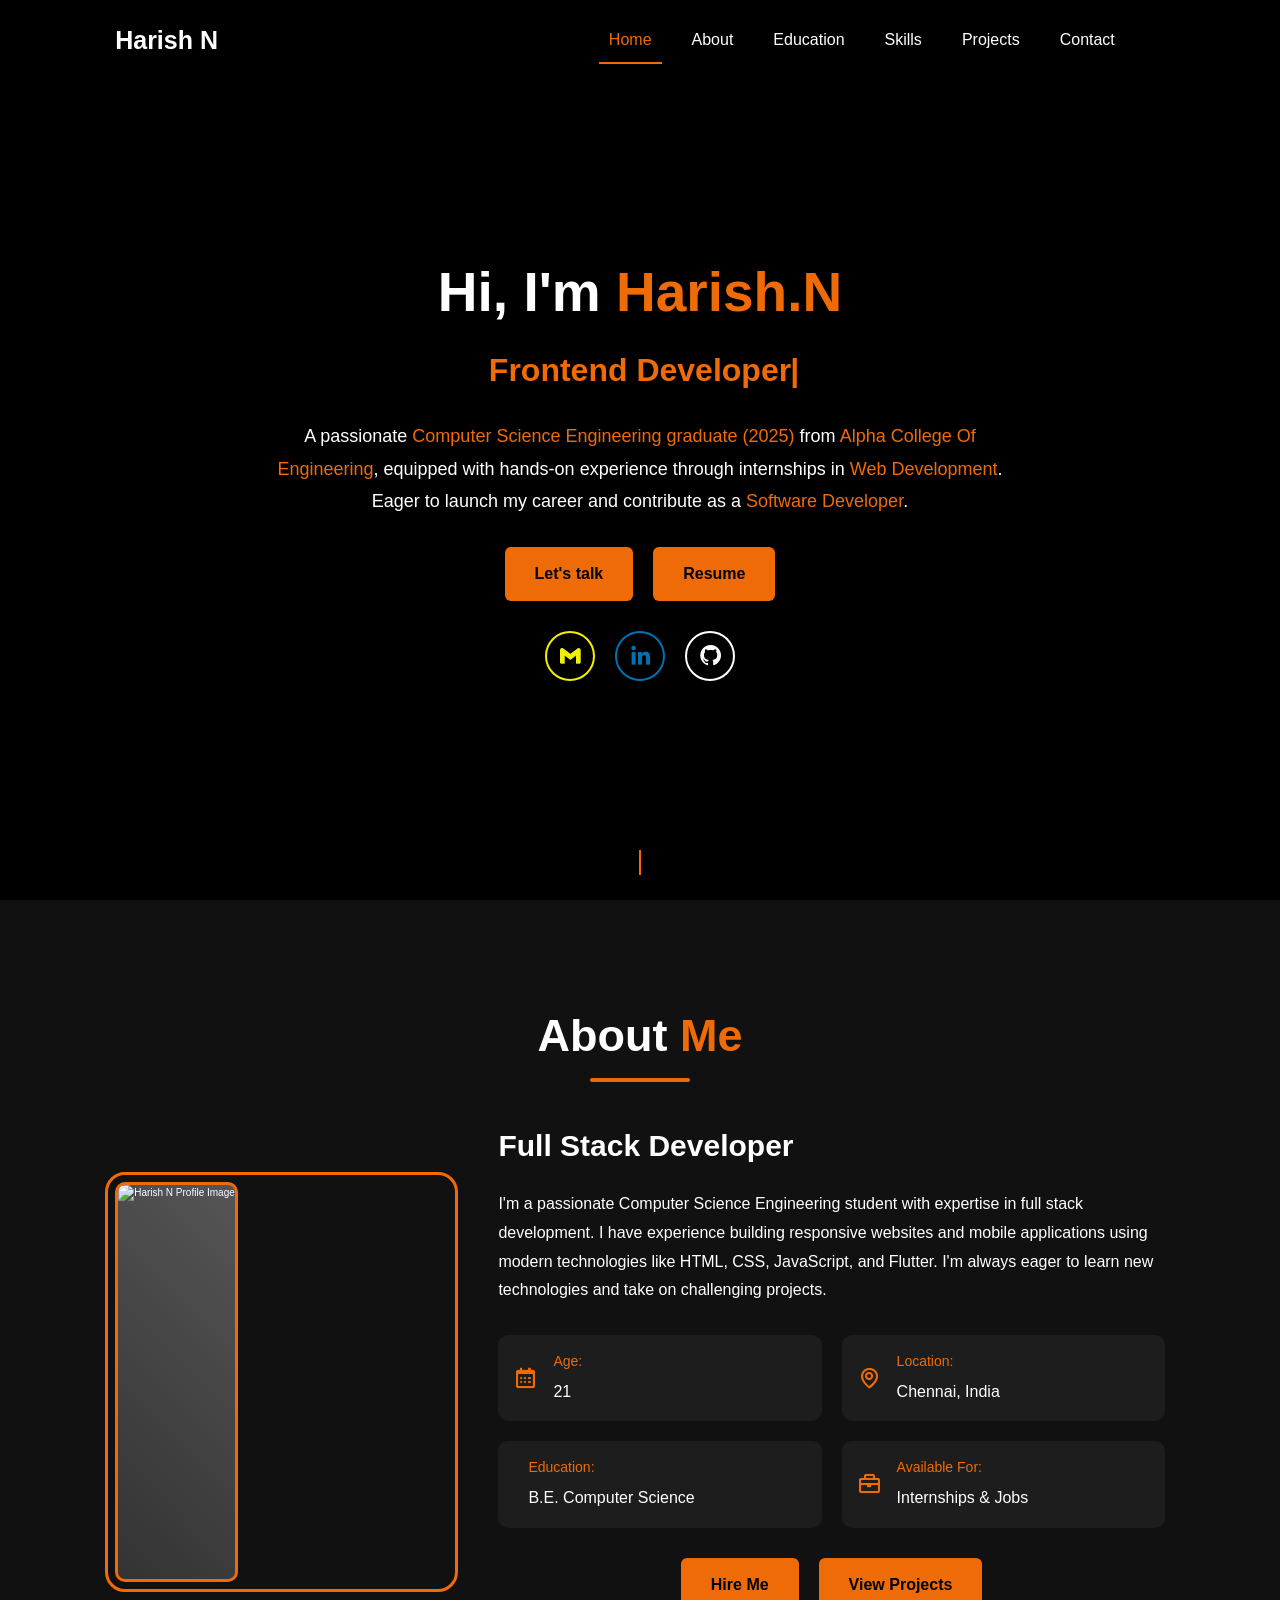
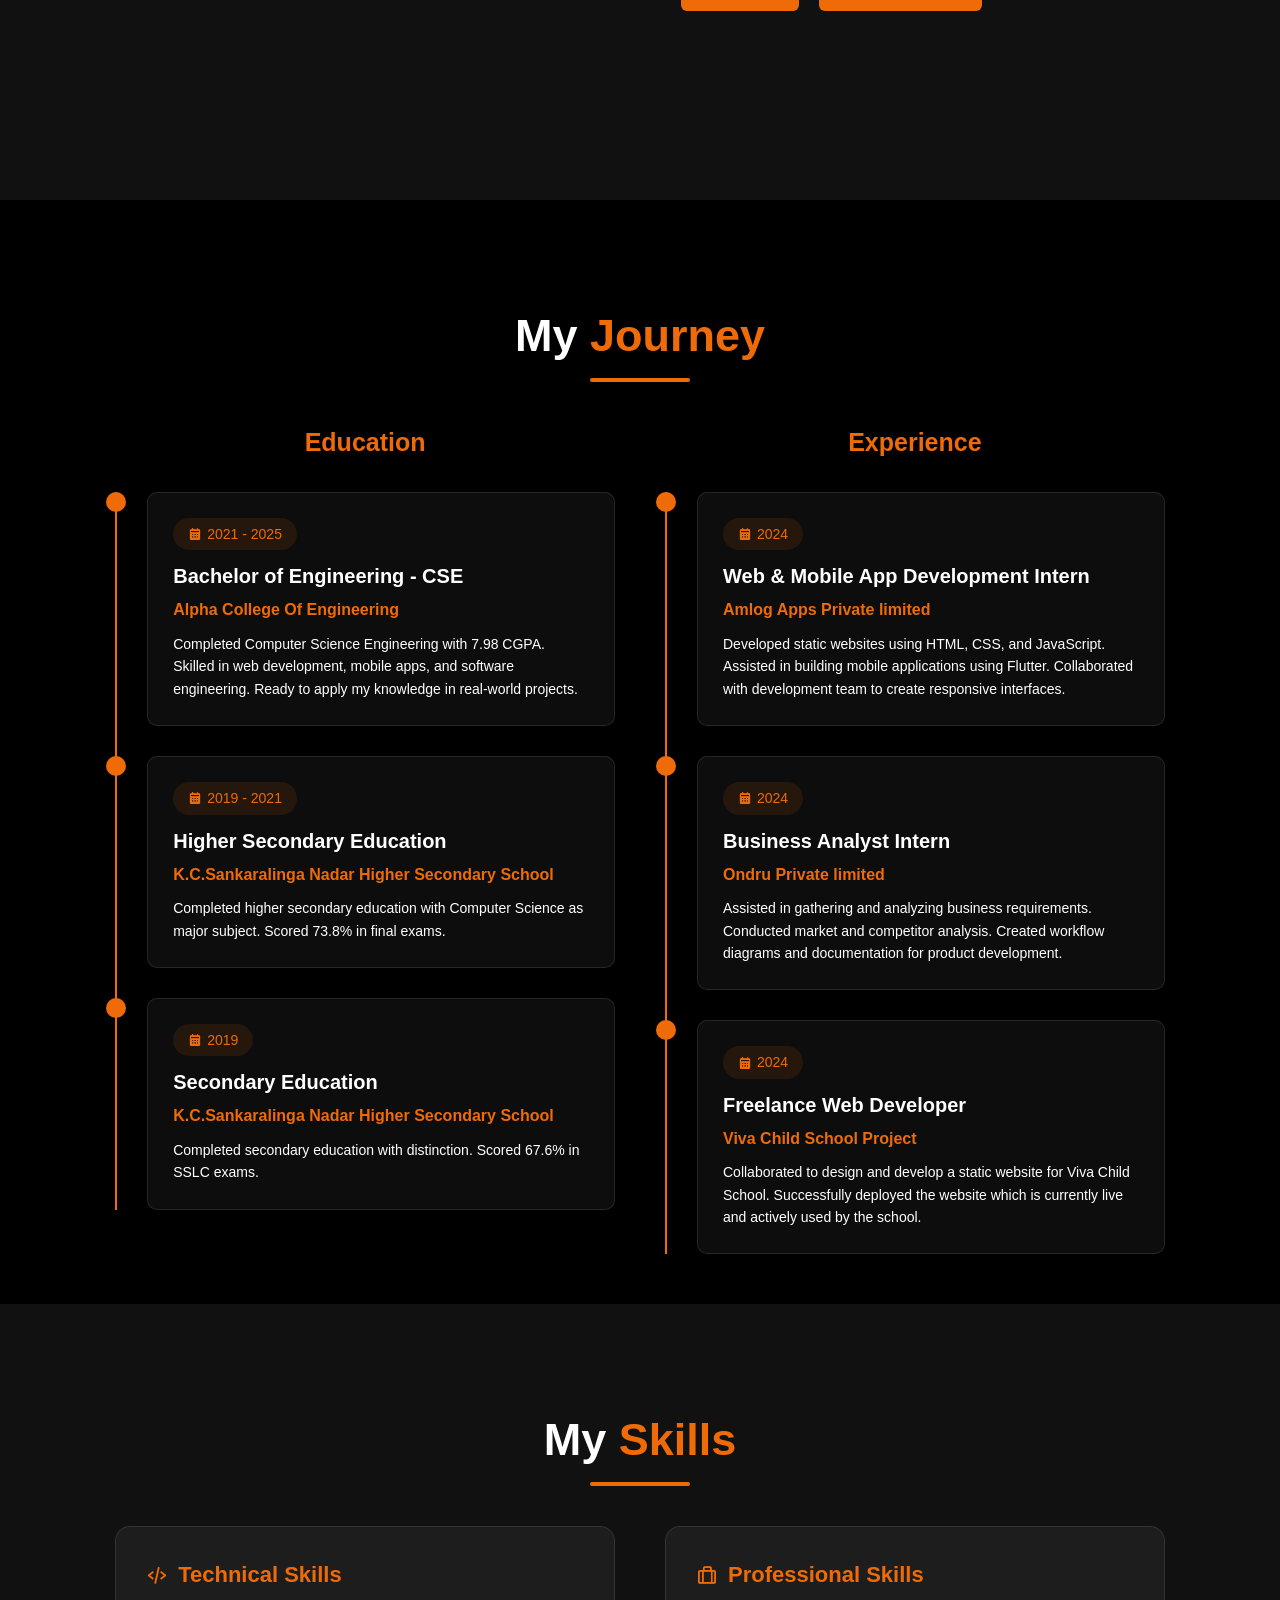
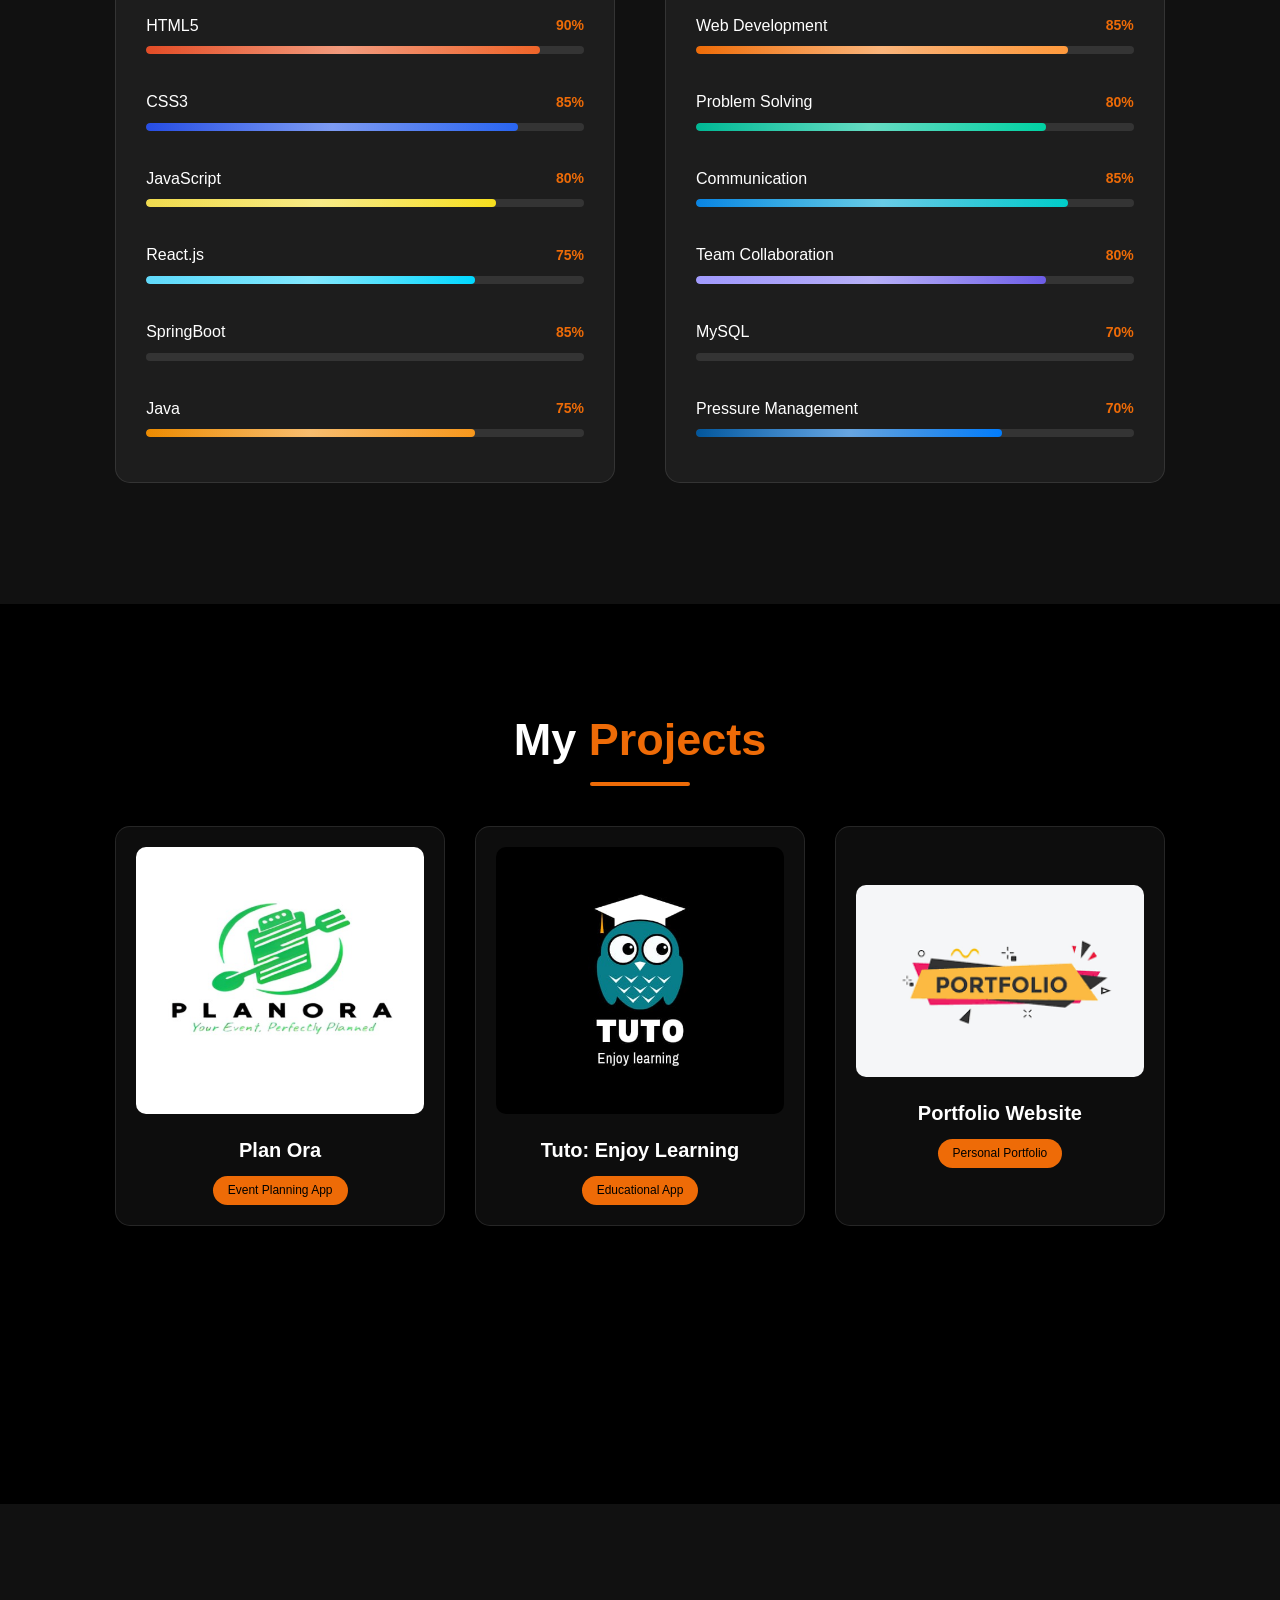
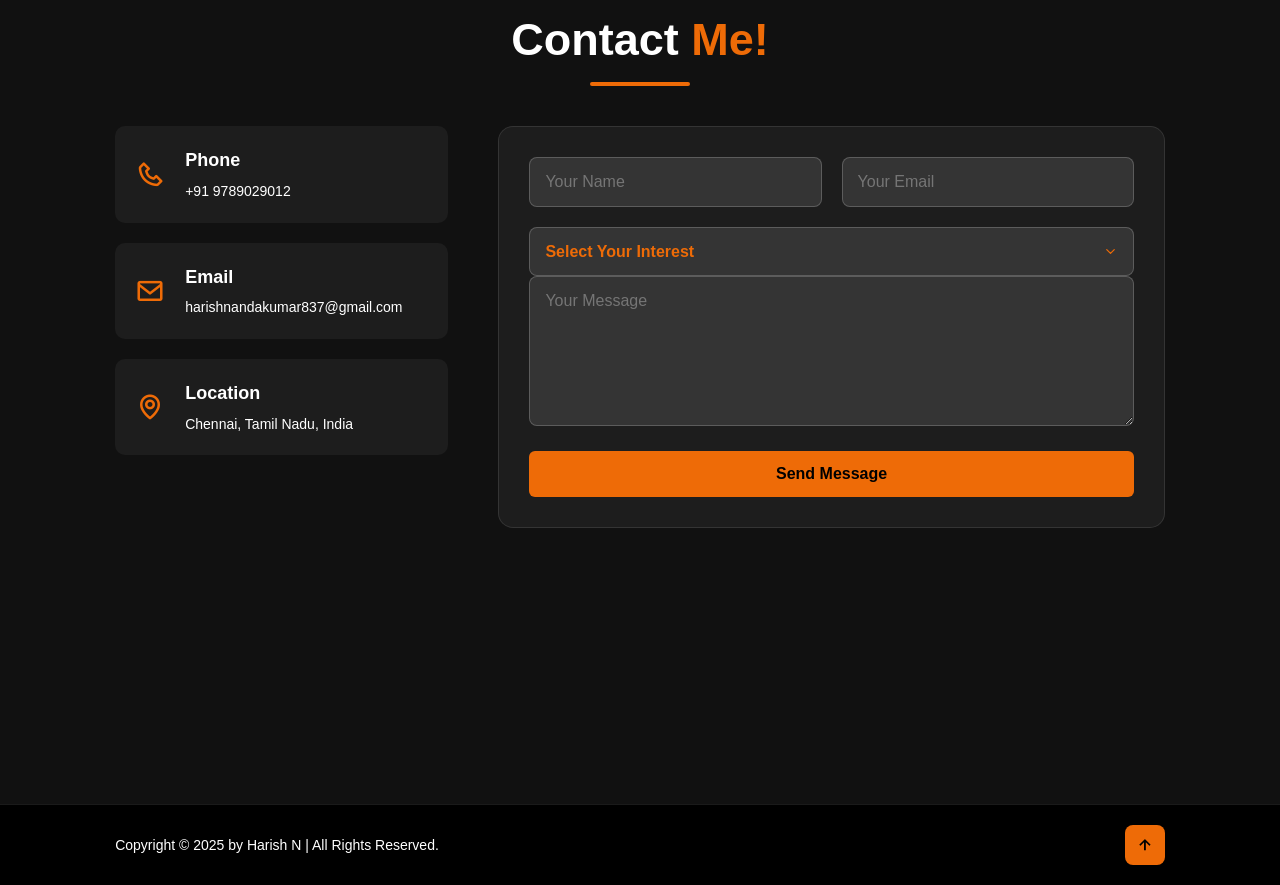
==== commit 83b091aa: "Update index.html" ====
--- a/index.html
+++ b/index.html
@@ -149,7 +149,9 @@
                             <div class="year"><i class='bx bxs-calendar'></i> 2021 - 2025</div>
                             <h3>Bachelor of Engineering - CSE</h3>
                             <h4>Alpha College Of Engineering</h4>
-                            <p>Currently pursuing Computer Science Engineering with focus on web development, mobile app development, and software engineering principles.</p>
+                            <p>Completed Computer Science Engineering with 7.98 CGPA. 
+    Skilled in web development, mobile apps, and software engineering. 
+    Ready to apply my knowledge in real-world projects.</p>
                         </div>
                     </div>
 
@@ -495,3 +497,4 @@
 
 
 
+
